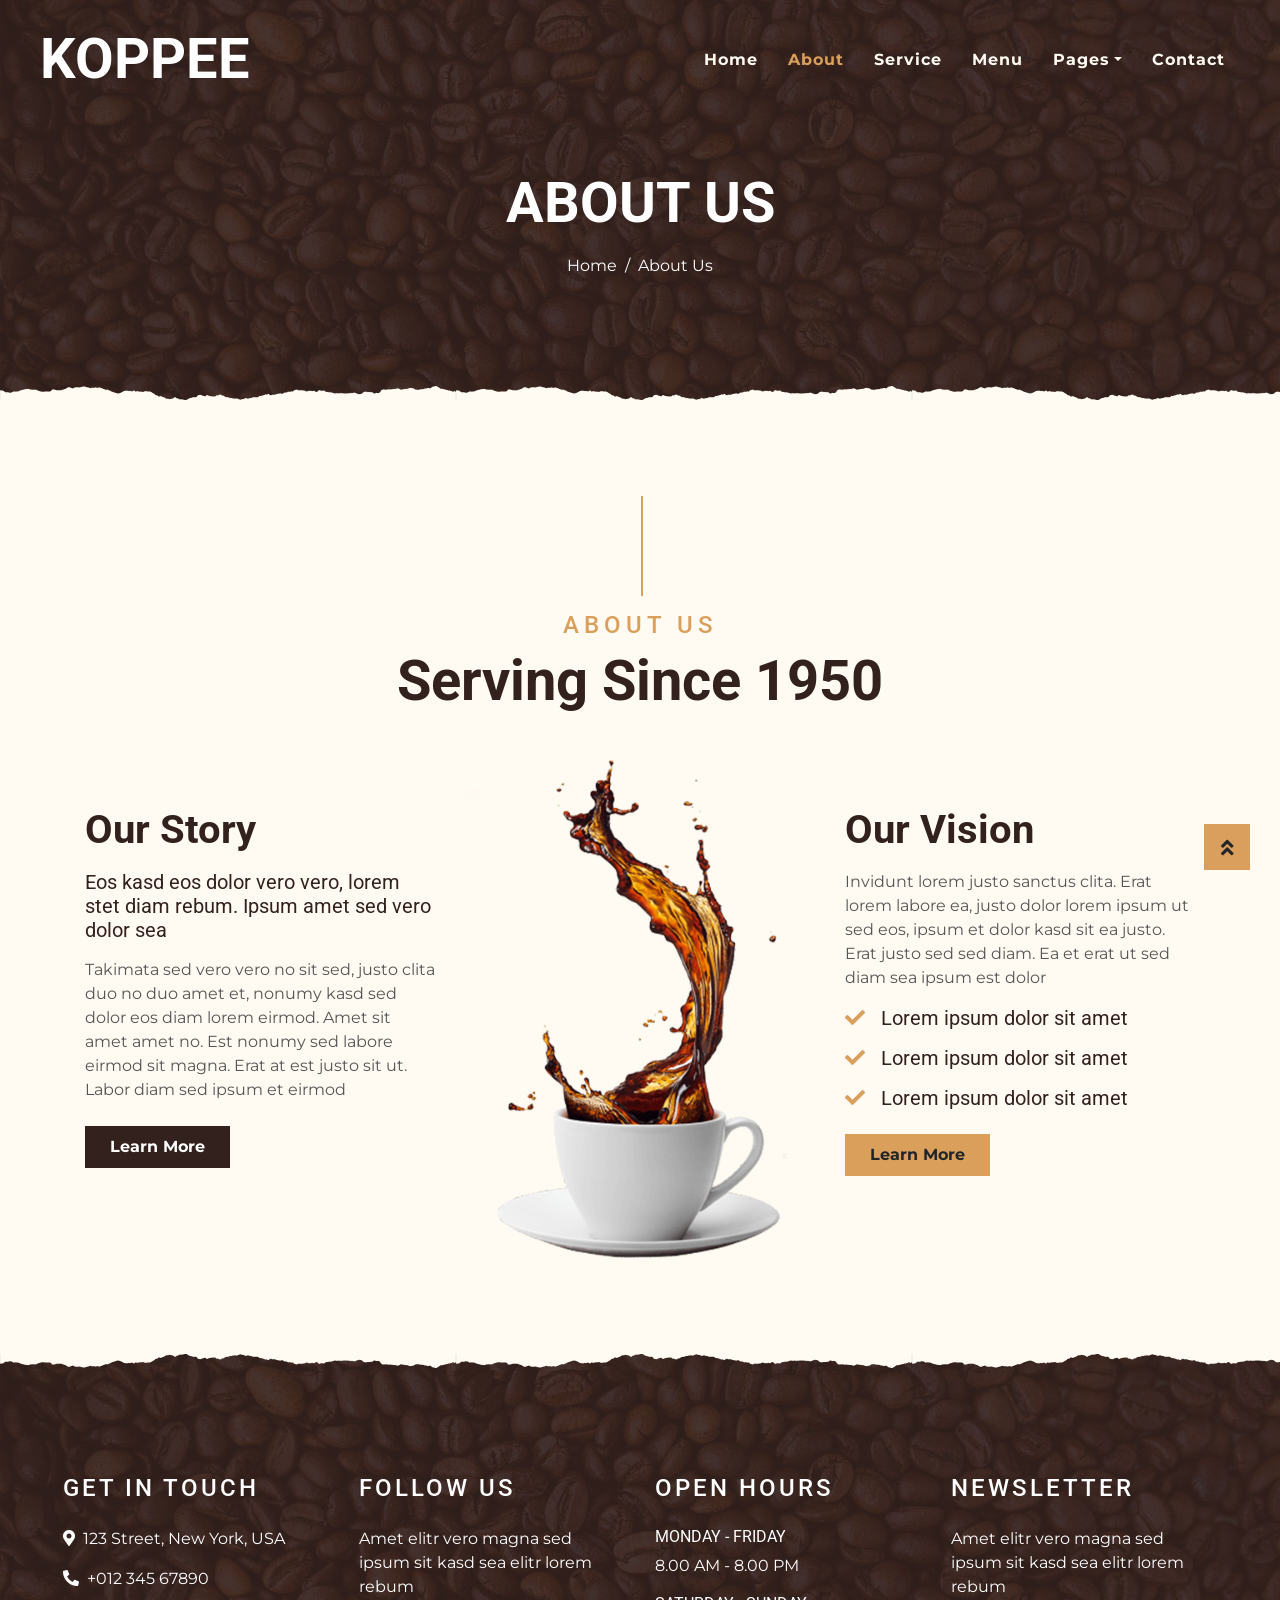
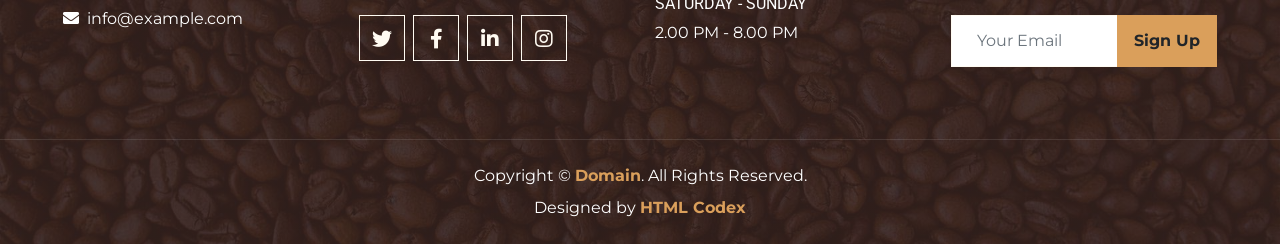
==== about.html @ e91a0cba "projecto inicial" ====
<!DOCTYPE html>
<html lang="en">

<head>
    <meta charset="utf-8">
    <title>KOPPEE - Coffee Shop HTML Template</title>
    <meta content="width=device-width, initial-scale=1.0" name="viewport">
    <meta content="Free Website Template" name="keywords">
    <meta content="Free Website Template" name="description">

    <!-- Favicon -->
    <link href="img/favicon.ico" rel="icon">

    <!-- Google Font -->
    <link rel="preconnect" href="https://fonts.gstatic.com">
    <link href="https://fonts.googleapis.com/css2?family=Montserrat:wght@200;400&family=Roboto:wght@400;500;700&display=swap" rel="stylesheet"> 

    <!-- Font Awesome -->
    <link href="https://cdnjs.cloudflare.com/ajax/libs/font-awesome/5.10.0/css/all.min.css" rel="stylesheet">

    <!-- Libraries Stylesheet -->
    <link href="lib/owlcarousel/assets/owl.carousel.min.css" rel="stylesheet">
    <link href="lib/tempusdominus/css/tempusdominus-bootstrap-4.min.css" rel="stylesheet" />

    <!-- Customized Bootstrap Stylesheet -->
    <link href="css/style.min.css" rel="stylesheet">
</head>

<body>
    <!-- Navbar Start -->
    <div class="container-fluid p-0 nav-bar">
        <nav class="navbar navbar-expand-lg bg-none navbar-dark py-3">
            <a href="index.html" class="navbar-brand px-lg-4 m-0">
                <h1 class="m-0 display-4 text-uppercase text-white">KOPPEE</h1>
            </a>
            <button type="button" class="navbar-toggler" data-toggle="collapse" data-target="#navbarCollapse">
                <span class="navbar-toggler-icon"></span>
            </button>
            <div class="collapse navbar-collapse justify-content-between" id="navbarCollapse">
                <div class="navbar-nav ml-auto p-4">
                    <a href="index.html" class="nav-item nav-link">Home</a>
                    <a href="about.html" class="nav-item nav-link active">About</a>
                    <a href="service.html" class="nav-item nav-link">Service</a>
                    <a href="menu.html" class="nav-item nav-link">Menu</a>
                    <div class="nav-item dropdown">
                        <a href="#" class="nav-link dropdown-toggle" data-toggle="dropdown">Pages</a>
                        <div class="dropdown-menu text-capitalize">
                            <a href="reservation.html" class="dropdown-item">Reservation</a>
                            <a href="testimonial.html" class="dropdown-item">Testimonial</a>
                        </div>
                    </div>
                    <a href="contact.html" class="nav-item nav-link">Contact</a>
                </div>
            </div>
        </nav>
    </div>
    <!-- Navbar End -->


    <!-- Page Header Start -->
    <div class="container-fluid page-header mb-5 position-relative overlay-bottom">
        <div class="d-flex flex-column align-items-center justify-content-center pt-0 pt-lg-5" style="min-height: 400px">
            <h1 class="display-4 mb-3 mt-0 mt-lg-5 text-white text-uppercase">About Us</h1>
            <div class="d-inline-flex mb-lg-5">
                <p class="m-0 text-white"><a class="text-white" href="">Home</a></p>
                <p class="m-0 text-white px-2">/</p>
                <p class="m-0 text-white">About Us</p>
            </div>
        </div>
    </div>
    <!-- Page Header End -->


    <!-- About Start -->
    <div class="container-fluid py-5">
        <div class="container">
            <div class="section-title">
                <h4 class="text-primary text-uppercase" style="letter-spacing: 5px;">About Us</h4>
                <h1 class="display-4">Serving Since 1950</h1>
            </div>
            <div class="row">
                <div class="col-lg-4 py-0 py-lg-5">
                    <h1 class="mb-3">Our Story</h1>
                    <h5 class="mb-3">Eos kasd eos dolor vero vero, lorem stet diam rebum. Ipsum amet sed vero dolor sea</h5>
                    <p>Takimata sed vero vero no sit sed, justo clita duo no duo amet et, nonumy kasd sed dolor eos diam lorem eirmod. Amet sit amet amet no. Est nonumy sed labore eirmod sit magna. Erat at est justo sit ut. Labor diam sed ipsum et eirmod</p>
                    <a href="" class="btn btn-secondary font-weight-bold py-2 px-4 mt-2">Learn More</a>
                </div>
                <div class="col-lg-4 py-5 py-lg-0" style="min-height: 500px;">
                    <div class="position-relative h-100">
                        <img class="position-absolute w-100 h-100" src="img/about.png" style="object-fit: cover;">
                    </div>
                </div>
                <div class="col-lg-4 py-0 py-lg-5">
                    <h1 class="mb-3">Our Vision</h1>
                    <p>Invidunt lorem justo sanctus clita. Erat lorem labore ea, justo dolor lorem ipsum ut sed eos, ipsum et dolor kasd sit ea justo. Erat justo sed sed diam. Ea et erat ut sed diam sea ipsum est dolor</p>
                    <h5 class="mb-3"><i class="fa fa-check text-primary mr-3"></i>Lorem ipsum dolor sit amet</h5>
                    <h5 class="mb-3"><i class="fa fa-check text-primary mr-3"></i>Lorem ipsum dolor sit amet</h5>
                    <h5 class="mb-3"><i class="fa fa-check text-primary mr-3"></i>Lorem ipsum dolor sit amet</h5>
                    <a href="" class="btn btn-primary font-weight-bold py-2 px-4 mt-2">Learn More</a>
                </div>
            </div>
        </div>
    </div>
    <!-- About End -->


    <!-- Footer Start -->
    <div class="container-fluid footer text-white mt-5 pt-5 px-0 position-relative overlay-top">
        <div class="row mx-0 pt-5 px-sm-3 px-lg-5 mt-4">
            <div class="col-lg-3 col-md-6 mb-5">
                <h4 class="text-white text-uppercase mb-4" style="letter-spacing: 3px;">Get In Touch</h4>
                <p><i class="fa fa-map-marker-alt mr-2"></i>123 Street, New York, USA</p>
                <p><i class="fa fa-phone-alt mr-2"></i>+012 345 67890</p>
                <p class="m-0"><i class="fa fa-envelope mr-2"></i>info@example.com</p>
            </div>
            <div class="col-lg-3 col-md-6 mb-5">
                <h4 class="text-white text-uppercase mb-4" style="letter-spacing: 3px;">Follow Us</h4>
                <p>Amet elitr vero magna sed ipsum sit kasd sea elitr lorem rebum</p>
                <div class="d-flex justify-content-start">
                    <a class="btn btn-lg btn-outline-light btn-lg-square mr-2" href="#"><i class="fab fa-twitter"></i></a>
                    <a class="btn btn-lg btn-outline-light btn-lg-square mr-2" href="#"><i class="fab fa-facebook-f"></i></a>
                    <a class="btn btn-lg btn-outline-light btn-lg-square mr-2" href="#"><i class="fab fa-linkedin-in"></i></a>
                    <a class="btn btn-lg btn-outline-light btn-lg-square" href="#"><i class="fab fa-instagram"></i></a>
                </div>
            </div>
            <div class="col-lg-3 col-md-6 mb-5">
                <h4 class="text-white text-uppercase mb-4" style="letter-spacing: 3px;">Open Hours</h4>
                <div>
                    <h6 class="text-white text-uppercase">Monday - Friday</h6>
                    <p>8.00 AM - 8.00 PM</p>
                    <h6 class="text-white text-uppercase">Saturday - Sunday</h6>
                    <p>2.00 PM - 8.00 PM</p>
                </div>
            </div>
            <div class="col-lg-3 col-md-6 mb-5">
                <h4 class="text-white text-uppercase mb-4" style="letter-spacing: 3px;">Newsletter</h4>
                <p>Amet elitr vero magna sed ipsum sit kasd sea elitr lorem rebum</p>
                <div class="w-100">
                    <div class="input-group">
                        <input type="text" class="form-control border-light" style="padding: 25px;" placeholder="Your Email">
                        <div class="input-group-append">
                            <button class="btn btn-primary font-weight-bold px-3">Sign Up</button>
                        </div>
                    </div>
                </div>
            </div>
        </div>
        <div class="container-fluid text-center text-white border-top mt-4 py-4 px-sm-3 px-md-5" style="border-color: rgba(256, 256, 256, .1) !important;">
            <p class="mb-2 text-white">Copyright &copy; <a class="font-weight-bold" href="#">Domain</a>. All Rights Reserved.</a></p>
            <p class="m-0 text-white">Designed by <a class="font-weight-bold" href="https://htmlcodex.com">HTML Codex</a></p>
        </div>
    </div>
    <!-- Footer End -->


    <!-- Back to Top -->
    <a href="#" class="btn btn-lg btn-primary btn-lg-square back-to-top"><i class="fa fa-angle-double-up"></i></a>


    <!-- JavaScript Libraries -->
    <script src="https://code.jquery.com/jquery-3.4.1.min.js"></script>
    <script src="https://stackpath.bootstrapcdn.com/bootstrap/4.4.1/js/bootstrap.bundle.min.js"></script>
    <script src="lib/easing/easing.min.js"></script>
    <script src="lib/waypoints/waypoints.min.js"></script>
    <script src="lib/owlcarousel/owl.carousel.min.js"></script>
    <script src="lib/tempusdominus/js/moment.min.js"></script>
    <script src="lib/tempusdominus/js/moment-timezone.min.js"></script>
    <script src="lib/tempusdominus/js/tempusdominus-bootstrap-4.min.js"></script>

    <!-- Contact Javascript File -->
    <script src="mail/jqBootstrapValidation.min.js"></script>
    <script src="mail/contact.js"></script>

    <!-- Template Javascript -->
    <script src="js/main.js"></script>
</body>

</html>
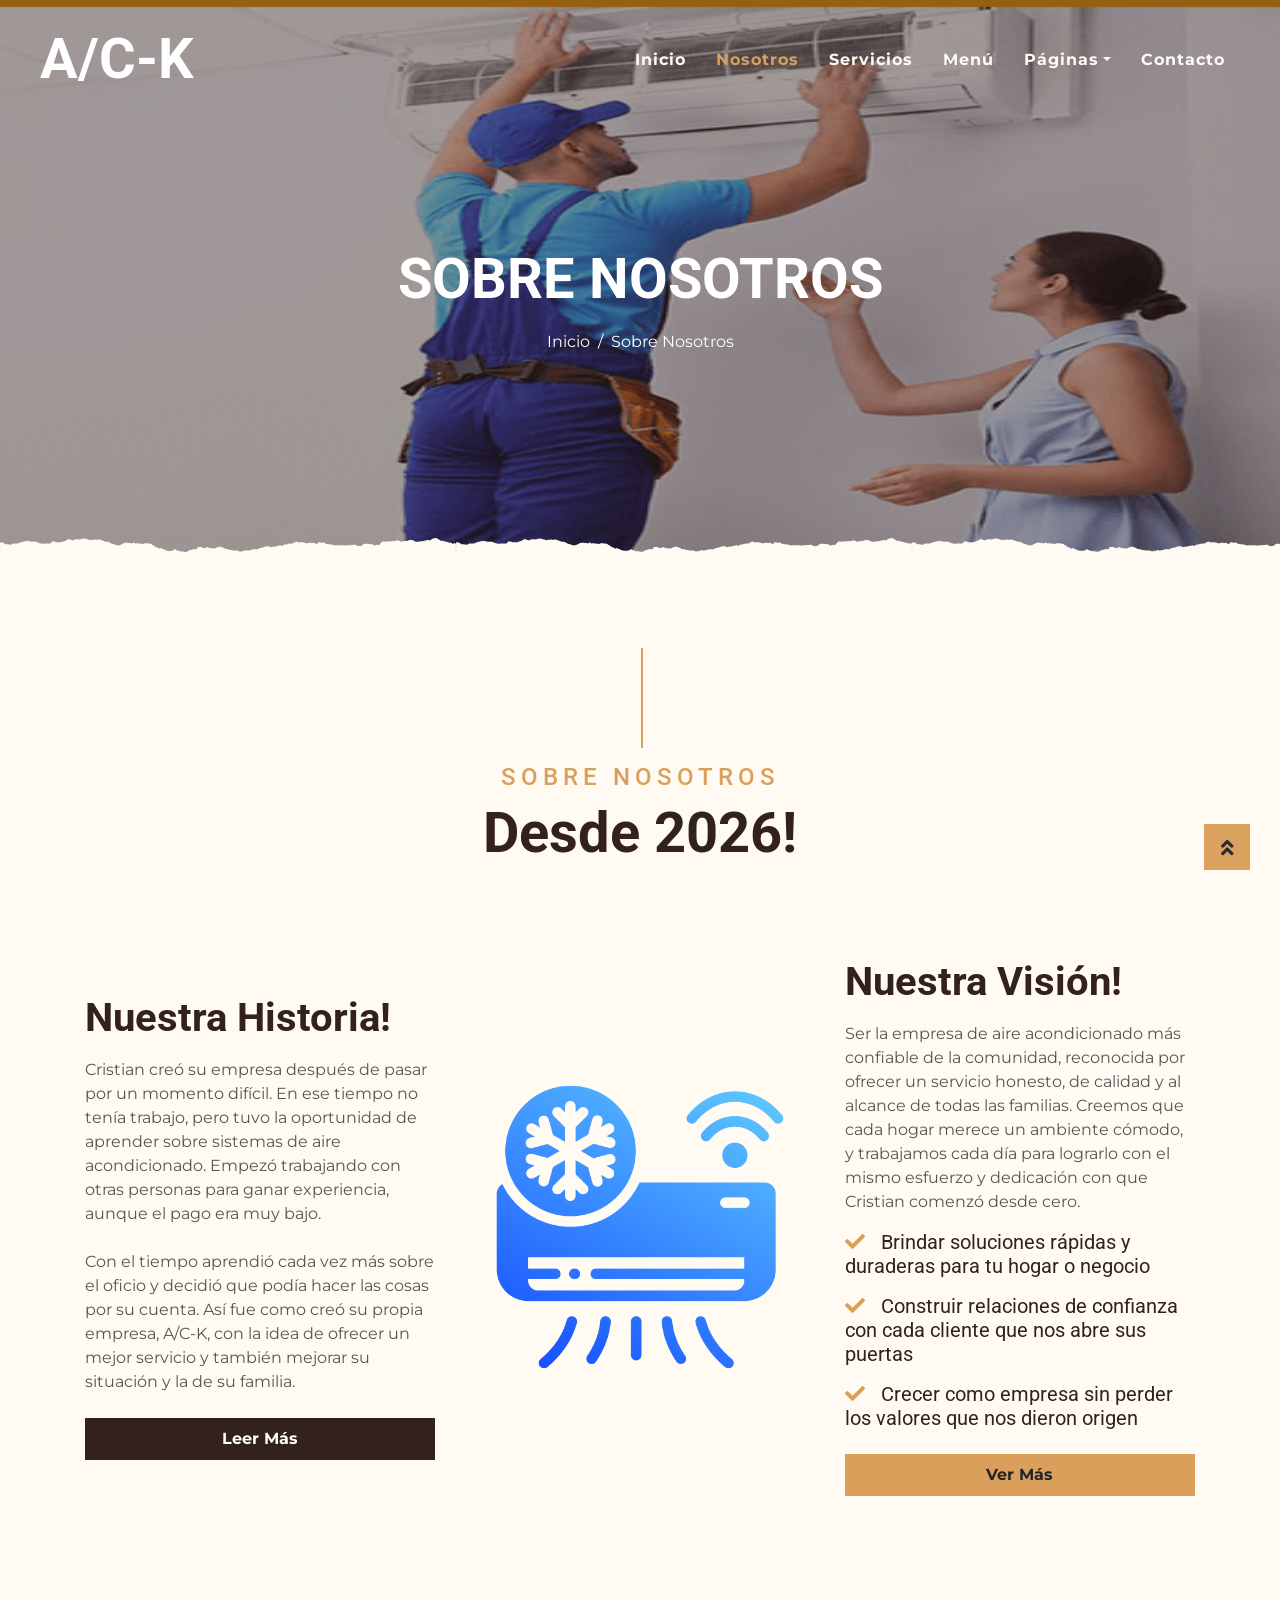
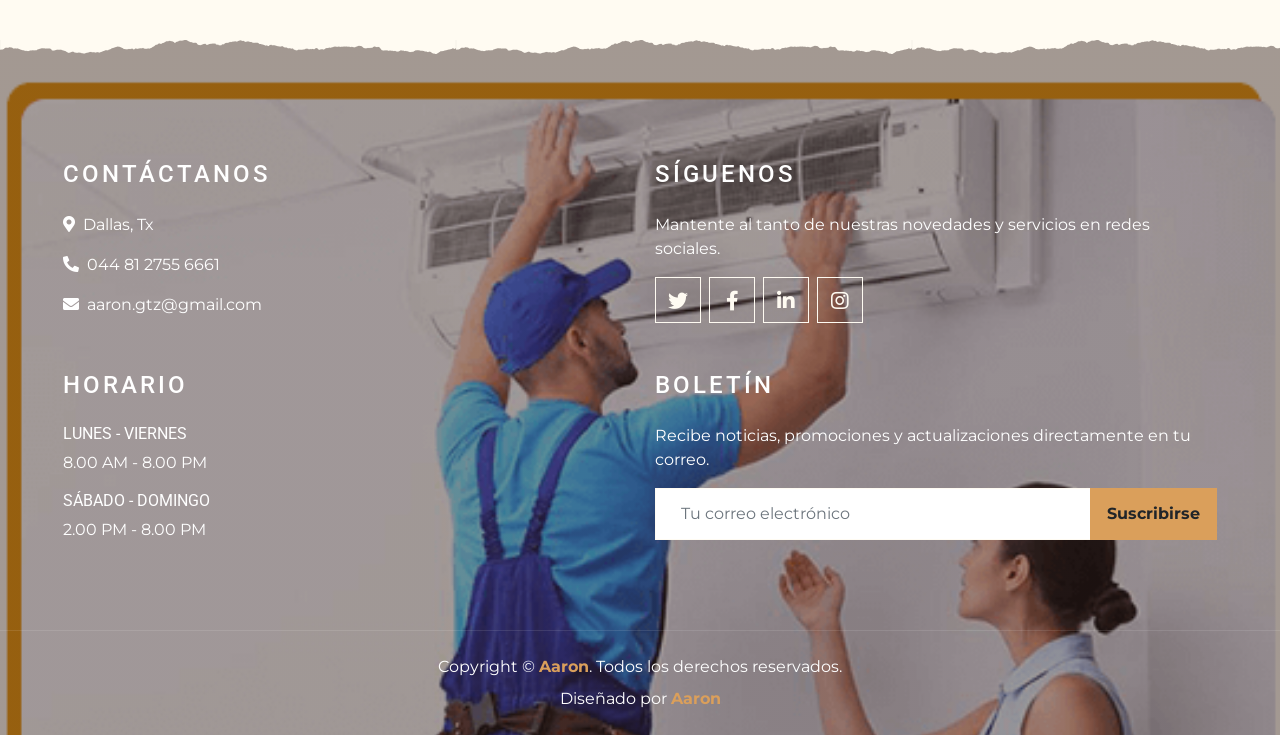
==== commit 4ee89f07: "cambio: sobre nosotros" ====
--- a/about.html
+++ b/about.html
@@ -24,6 +24,8 @@
 
     <!-- Customized Bootstrap Stylesheet -->
     <link href="css/style.min.css" rel="stylesheet">
+    <link rel="stylesheet" href="css/style.css">
+
 </head>
 
 <body>
@@ -31,25 +33,25 @@
     <div class="container-fluid p-0 nav-bar">
         <nav class="navbar navbar-expand-lg bg-none navbar-dark py-3">
             <a href="index.html" class="navbar-brand px-lg-4 m-0">
-                <h1 class="m-0 display-4 text-uppercase text-white">KOPPEE</h1>
+                <h1 class="m-0 display-4 text-uppercase text-white">A/C-K</h1>
             </a>
             <button type="button" class="navbar-toggler" data-toggle="collapse" data-target="#navbarCollapse">
                 <span class="navbar-toggler-icon"></span>
             </button>
             <div class="collapse navbar-collapse justify-content-between" id="navbarCollapse">
                 <div class="navbar-nav ml-auto p-4">
-                    <a href="index.html" class="nav-item nav-link">Home</a>
-                    <a href="about.html" class="nav-item nav-link active">About</a>
-                    <a href="service.html" class="nav-item nav-link">Service</a>
-                    <a href="menu.html" class="nav-item nav-link">Menu</a>
+                    <a href="index.html" class="nav-item nav-link">Inicio</a>
+                    <a href="about.html" class="nav-item nav-link active">Nosotros</a>
+                    <a href="service.html" class="nav-item nav-link">Servicios</a>
+                    <a href="menu.html" class="nav-item nav-link">Menú</a>
                     <div class="nav-item dropdown">
-                        <a href="#" class="nav-link dropdown-toggle" data-toggle="dropdown">Pages</a>
+                        <a href="#" class="nav-link dropdown-toggle" data-toggle="dropdown">Páginas</a>
                         <div class="dropdown-menu text-capitalize">
-                            <a href="reservation.html" class="dropdown-item">Reservation</a>
-                            <a href="testimonial.html" class="dropdown-item">Testimonial</a>
+                            <a href="reservation.html" class="dropdown-item">Reservación</a>
+                            <a href="testimonial.html" class="dropdown-item">Testimonios</a>
                         </div>
                     </div>
-                    <a href="contact.html" class="nav-item nav-link">Contact</a>
+                    <a href="contact.html" class="nav-item nav-link">Contacto</a>
                 </div>
             </div>
         </nav>
@@ -59,12 +61,12 @@
 
     <!-- Page Header Start -->
     <div class="container-fluid page-header mb-5 position-relative overlay-bottom">
-        <div class="d-flex flex-column align-items-center justify-content-center pt-0 pt-lg-5" style="min-height: 400px">
-            <h1 class="display-4 mb-3 mt-0 mt-lg-5 text-white text-uppercase">About Us</h1>
+        <div class="d-flex flex-column align-items-center justify-content-center pt-0 pt-lg-5" style="min-height: 552px">
+            <h1 class="display-4 mb-3 mt-0 mt-lg-5 text-white text-uppercase">Sobre Nosotros</h1>
             <div class="d-inline-flex mb-lg-5">
-                <p class="m-0 text-white"><a class="text-white" href="">Home</a></p>
+                <p class="m-0 text-white"><a class="text-white" href="">Inicio</a></p>
                 <p class="m-0 text-white px-2">/</p>
-                <p class="m-0 text-white">About Us</p>
+                <p class="m-0 text-white">Sobre Nosotros</p>
             </div>
         </div>
     </div>
@@ -75,28 +77,28 @@
     <div class="container-fluid py-5">
         <div class="container">
             <div class="section-title">
-                <h4 class="text-primary text-uppercase" style="letter-spacing: 5px;">About Us</h4>
-                <h1 class="display-4">Serving Since 1950</h1>
+                <h4 class="text-primary text-uppercase" style="letter-spacing: 5px;">Sobre nosotros</h4>
+                <h1 class="display-4">Desde 2026!</h1>
             </div>
-            <div class="row">
-                <div class="col-lg-4 py-0 py-lg-5">
-                    <h1 class="mb-3">Our Story</h1>
-                    <h5 class="mb-3">Eos kasd eos dolor vero vero, lorem stet diam rebum. Ipsum amet sed vero dolor sea</h5>
-                    <p>Takimata sed vero vero no sit sed, justo clita duo no duo amet et, nonumy kasd sed dolor eos diam lorem eirmod. Amet sit amet amet no. Est nonumy sed labore eirmod sit magna. Erat at est justo sit ut. Labor diam sed ipsum et eirmod</p>
-                    <a href="" class="btn btn-secondary font-weight-bold py-2 px-4 mt-2">Learn More</a>
+            <div class="row about-row">
+                <div class="col-lg-4 py-0 py-lg-5 about-story">
+                    <h1 class="mb-3">Nuestra Historia!</h1>
+                    <p>Cristian creó su empresa después de pasar por un momento difícil. En ese tiempo no tenía trabajo, pero tuvo la oportunidad de aprender sobre sistemas de aire acondicionado. Empezó trabajando con otras personas para ganar experiencia, aunque el pago era muy bajo.<br><br> Con el tiempo aprendió cada vez más sobre el oficio y decidió que podía hacer las cosas por su cuenta. Así fue como creó su propia empresa, A/C-K, con la idea de ofrecer un mejor servicio y también mejorar su situación y la de su familia.</p>
+                    <a href="" class="btn btn-secondary font-weight-bold py-2 px-4 mt-2">Leer Más</a>
                 </div>
-                <div class="col-lg-4 py-5 py-lg-0" style="min-height: 500px;">
-                    <div class="position-relative h-100">
-                        <img class="position-absolute w-100 h-100" src="img/about.png" style="object-fit: cover;">
+                <div class="col-lg-4 py-5 py-lg-0 about-image-col" style="min-height: 500px;">
+                    <div class="image-wrapper">
+                        <img class="clima" src="img/clima.png" alt="Clima">
                     </div>
                 </div>
-                <div class="col-lg-4 py-0 py-lg-5">
-                    <h1 class="mb-3">Our Vision</h1>
-                    <p>Invidunt lorem justo sanctus clita. Erat lorem labore ea, justo dolor lorem ipsum ut sed eos, ipsum et dolor kasd sit ea justo. Erat justo sed sed diam. Ea et erat ut sed diam sea ipsum est dolor</p>
-                    <h5 class="mb-3"><i class="fa fa-check text-primary mr-3"></i>Lorem ipsum dolor sit amet</h5>
-                    <h5 class="mb-3"><i class="fa fa-check text-primary mr-3"></i>Lorem ipsum dolor sit amet</h5>
-                    <h5 class="mb-3"><i class="fa fa-check text-primary mr-3"></i>Lorem ipsum dolor sit amet</h5>
-                    <a href="" class="btn btn-primary font-weight-bold py-2 px-4 mt-2">Learn More</a>
+                <div class="col-lg-4 py-0 py-lg-5 about-vision">
+                    <h1 class="mb-3">Nuestra Visión!</h1>
+                    <p>Ser la empresa de aire acondicionado más confiable de la comunidad, reconocida por ofrecer un servicio honesto, de calidad y al alcance de todas las familias.
+Creemos que cada hogar merece un ambiente cómodo, y trabajamos cada día para lograrlo con el mismo esfuerzo y dedicación con que Cristian comenzó desde cero.</p>
+                    <h5 class="mb-3"><i class="fa fa-check text-primary mr-3"></i>Brindar soluciones rápidas y duraderas para tu hogar o negocio</h5>
+                    <h5 class="mb-3"><i class="fa fa-check text-primary mr-3"></i>Construir relaciones de confianza con cada cliente que nos abre sus puertas</h5>
+                    <h5 class="mb-3"><i class="fa fa-check text-primary mr-3"></i>Crecer como empresa sin perder los valores que nos dieron origen</h5>
+                    <a href="" class="btn btn-primary font-weight-bold py-2 px-4 mt-2">Ver Más</a>
                 </div>
             </div>
         </div>
@@ -107,15 +109,15 @@
     <!-- Footer Start -->
     <div class="container-fluid footer text-white mt-5 pt-5 px-0 position-relative overlay-top">
         <div class="row mx-0 pt-5 px-sm-3 px-lg-5 mt-4">
-            <div class="col-lg-3 col-md-6 mb-5">
-                <h4 class="text-white text-uppercase mb-4" style="letter-spacing: 3px;">Get In Touch</h4>
-                <p><i class="fa fa-map-marker-alt mr-2"></i>123 Street, New York, USA</p>
-                <p><i class="fa fa-phone-alt mr-2"></i>+012 345 67890</p>
-                <p class="m-0"><i class="fa fa-envelope mr-2"></i>info@example.com</p>
+            <div class="col-lg-6 col-md-6 mb-5">
+                <h4 class="text-white text-uppercase mb-4" style="letter-spacing: 3px;">Contáctanos</h4>
+                <p><i class="fa fa-map-marker-alt mr-2"></i>Dallas, Tx</p>
+                <p><i class="fa fa-phone-alt mr-2"></i>044 81 2755 6661</p>
+                <p class="m-0"><i class="fa fa-envelope mr-2"></i>aaron.gtz@gmail.com</p>
             </div>
-            <div class="col-lg-3 col-md-6 mb-5">
-                <h4 class="text-white text-uppercase mb-4" style="letter-spacing: 3px;">Follow Us</h4>
-                <p>Amet elitr vero magna sed ipsum sit kasd sea elitr lorem rebum</p>
+            <div class="col-lg-6 col-md-6 mb-5">
+                <h4 class="text-white text-uppercase mb-4" style="letter-spacing: 3px;">Síguenos</h4>
+                <p>Mantente al tanto de nuestras novedades y servicios en redes sociales.</p>
                 <div class="d-flex justify-content-start">
                     <a class="btn btn-lg btn-outline-light btn-lg-square mr-2" href="#"><i class="fab fa-twitter"></i></a>
                     <a class="btn btn-lg btn-outline-light btn-lg-square mr-2" href="#"><i class="fab fa-facebook-f"></i></a>
@@ -123,31 +125,31 @@
                     <a class="btn btn-lg btn-outline-light btn-lg-square" href="#"><i class="fab fa-instagram"></i></a>
                 </div>
             </div>
-            <div class="col-lg-3 col-md-6 mb-5">
-                <h4 class="text-white text-uppercase mb-4" style="letter-spacing: 3px;">Open Hours</h4>
+            <div class="col-lg-6 col-md-6 mb-5">
+                <h4 class="text-white text-uppercase mb-4" style="letter-spacing: 3px;">Horario</h4>
                 <div>
-                    <h6 class="text-white text-uppercase">Monday - Friday</h6>
+                    <h6 class="text-white text-uppercase">Lunes - Viernes</h6>
                     <p>8.00 AM - 8.00 PM</p>
-                    <h6 class="text-white text-uppercase">Saturday - Sunday</h6>
+                    <h6 class="text-white text-uppercase">Sábado - Domingo</h6>
                     <p>2.00 PM - 8.00 PM</p>
                 </div>
             </div>
-            <div class="col-lg-3 col-md-6 mb-5">
-                <h4 class="text-white text-uppercase mb-4" style="letter-spacing: 3px;">Newsletter</h4>
-                <p>Amet elitr vero magna sed ipsum sit kasd sea elitr lorem rebum</p>
+            <div class="col-lg-6 col-md-6 mb-5">
+                <h4 class="text-white text-uppercase mb-4" style="letter-spacing: 3px;">Boletín</h4>
+                <p>Recibe noticias, promociones y actualizaciones directamente en tu correo.</p>
                 <div class="w-100">
                     <div class="input-group">
-                        <input type="text" class="form-control border-light" style="padding: 25px;" placeholder="Your Email">
+                        <input type="text" class="form-control border-light" style="padding: 25px;" placeholder="Tu correo electrónico">
                         <div class="input-group-append">
-                            <button class="btn btn-primary font-weight-bold px-3">Sign Up</button>
+                            <button class="btn btn-primary font-weight-bold px-3">Suscribirse</button>
                         </div>
                     </div>
                 </div>
             </div>
         </div>
         <div class="container-fluid text-center text-white border-top mt-4 py-4 px-sm-3 px-md-5" style="border-color: rgba(256, 256, 256, .1) !important;">
-            <p class="mb-2 text-white">Copyright &copy; <a class="font-weight-bold" href="#">Domain</a>. All Rights Reserved.</a></p>
-            <p class="m-0 text-white">Designed by <a class="font-weight-bold" href="https://htmlcodex.com">HTML Codex</a></p>
+            <p class="mb-2 text-white">Copyright &copy; <a class="font-weight-bold" href="#">Aaron</a>. Todos los derechos reservados.</p>
+            <p class="m-0 text-white">Diseñado por <a class="font-weight-bold" href="https://htmlcodex.com">Aaron</a></p>
         </div>
     </div>
     <!-- Footer End -->
@@ -175,4 +177,4 @@
     <script src="js/main.js"></script>
 </body>
 
-</html>+</html>
--- a/css/style.css
+++ b/css/style.css
@@ -0,0 +1,9749 @@
+/******* Bootstrap Theming ********/
+/*!
+ * Bootstrap v4.5.3 (https://getbootstrap.com/)
+ * Copyright 2011-2020 The Bootstrap Authors
+ * Copyright 2011-2020 Twitter, Inc.
+ * Licensed under MIT (https://github.com/twbs/bootstrap/blob/main/LICENSE)
+ */
+:root {
+  --blue: #007bff;
+  --indigo: #6610f2;
+  --purple: #6f42c1;
+  --pink: #e83e8c;
+  --red: #dc3545;
+  --orange: #fd7e14;
+  --yellow: #ffc107;
+  --green: #28a745;
+  --teal: #20c997;
+  --cyan: #17a2b8;
+  --white: #fff;
+  --gray: #6c757d;
+  --gray-dark: #343a40;
+  --primary: #DA9F5B;
+  --secondary: #33211D;
+  --success: #28a745;
+  --info: #17a2b8;
+  --warning: #ffc107;
+  --danger: #dc3545;
+  --light: #FFFBF2;
+  --dark: #111111;
+  --breakpoint-xs: 0;
+  --breakpoint-sm: 576px;
+  --breakpoint-md: 768px;
+  --breakpoint-lg: 992px;
+  --breakpoint-xl: 1200px;
+  --font-family-sans-serif: "Montserrat", sans-serif;
+  --font-family-monospace: SFMono-Regular, Menlo, Monaco, Consolas, "Liberation Mono", "Courier New", monospace;
+}
+
+*,
+*::before,
+*::after {
+  box-sizing: border-box;
+}
+
+html {
+  font-family: sans-serif;
+  line-height: 1.15;
+  -webkit-text-size-adjust: 100%;
+  -webkit-tap-highlight-color: rgba(0, 0, 0, 0);
+}
+
+article, aside, figcaption, figure, footer, header, hgroup, main, nav, section {
+  display: block;
+}
+
+body {
+  margin: 0;
+  font-family: "Montserrat", sans-serif;
+  font-size: 1rem;
+  font-weight: 400;
+  line-height: 1.5;
+  color: #555555;
+  text-align: left;
+  background-color: #FFFBF2;
+}
+
+[tabindex="-1"]:focus:not(:focus-visible) {
+  outline: 0 !important;
+}
+
+hr {
+  box-sizing: content-box;
+  height: 0;
+  overflow: visible;
+}
+
+h1, h2, h3, h4, h5, h6 {
+  margin-top: 0;
+  margin-bottom: 0.5rem;
+}
+
+p {
+  margin-top: 0;
+  margin-bottom: 1rem;
+}
+
+abbr[title],
+abbr[data-original-title] {
+  text-decoration: underline;
+  text-decoration: underline dotted;
+  cursor: help;
+  border-bottom: 0;
+  text-decoration-skip-ink: none;
+}
+
+address {
+  margin-bottom: 1rem;
+  font-style: normal;
+  line-height: inherit;
+}
+
+ol,
+ul,
+dl {
+  margin-top: 0;
+  margin-bottom: 1rem;
+}
+
+ol ol,
+ul ul,
+ol ul,
+ul ol {
+  margin-bottom: 0;
+}
+
+dt {
+  font-weight: 700;
+}
+
+dd {
+  margin-bottom: .5rem;
+  margin-left: 0;
+}
+
+blockquote {
+  margin: 0 0 1rem;
+}
+
+b,
+strong {
+  font-weight: bolder;
+}
+
+small {
+  font-size: 80%;
+}
+
+sub,
+sup {
+  position: relative;
+  font-size: 75%;
+  line-height: 0;
+  vertical-align: baseline;
+}
+
+sub {
+  bottom: -.25em;
+}
+
+sup {
+  top: -.5em;
+}
+
+a {
+  color: #DA9F5B;
+  text-decoration: none;
+  background-color: transparent;
+}
+
+a:hover {
+  color: #be792b;
+  text-decoration: underline;
+}
+
+a:not([href]):not([class]) {
+  color: inherit;
+  text-decoration: none;
+}
+
+a:not([href]):not([class]):hover {
+  color: inherit;
+  text-decoration: none;
+}
+
+pre,
+code,
+kbd,
+samp {
+  font-family: SFMono-Regular, Menlo, Monaco, Consolas, "Liberation Mono", "Courier New", monospace;
+  font-size: 1em;
+}
+
+pre {
+  margin-top: 0;
+  margin-bottom: 1rem;
+  overflow: auto;
+  -ms-overflow-style: scrollbar;
+}
+
+figure {
+  margin: 0 0 1rem;
+}
+
+img {
+  vertical-align: middle;
+  border-style: none;
+}
+
+svg {
+  overflow: hidden;
+  vertical-align: middle;
+}
+
+table {
+  border-collapse: collapse;
+}
+
+caption {
+  padding-top: 0.75rem;
+  padding-bottom: 0.75rem;
+  color: #6c757d;
+  text-align: left;
+  caption-side: bottom;
+}
+
+th {
+  text-align: inherit;
+  text-align: -webkit-match-parent;
+}
+
+label {
+  display: inline-block;
+  margin-bottom: 0.5rem;
+}
+
+button {
+  border-radius: 0;
+}
+
+button:focus {
+  outline: 1px dotted;
+  outline: 5px auto -webkit-focus-ring-color;
+}
+
+input,
+button,
+select,
+optgroup,
+textarea {
+  margin: 0;
+  font-family: inherit;
+  font-size: inherit;
+  line-height: inherit;
+}
+
+button,
+input {
+  overflow: visible;
+}
+
+button,
+select {
+  text-transform: none;
+}
+
+[role="button"] {
+  cursor: pointer;
+}
+
+select {
+  word-wrap: normal;
+}
+
+button,
+[type="button"],
+[type="reset"],
+[type="submit"] {
+  -webkit-appearance: button;
+}
+
+button:not(:disabled),
+[type="button"]:not(:disabled),
+[type="reset"]:not(:disabled),
+[type="submit"]:not(:disabled) {
+  cursor: pointer;
+}
+
+button::-moz-focus-inner,
+[type="button"]::-moz-focus-inner,
+[type="reset"]::-moz-focus-inner,
+[type="submit"]::-moz-focus-inner {
+  padding: 0;
+  border-style: none;
+}
+
+input[type="radio"],
+input[type="checkbox"] {
+  box-sizing: border-box;
+  padding: 0;
+}
+
+textarea {
+  overflow: auto;
+  resize: vertical;
+}
+
+fieldset {
+  min-width: 0;
+  padding: 0;
+  margin: 0;
+  border: 0;
+}
+
+legend {
+  display: block;
+  width: 100%;
+  max-width: 100%;
+  padding: 0;
+  margin-bottom: .5rem;
+  font-size: 1.5rem;
+  line-height: inherit;
+  color: inherit;
+  white-space: normal;
+}
+
+@media (max-width: 1200px) {
+  legend {
+    font-size: calc(1.275rem + 0.3vw) ;
+  }
+}
+
+progress {
+  vertical-align: baseline;
+}
+
+[type="number"]::-webkit-inner-spin-button,
+[type="number"]::-webkit-outer-spin-button {
+  height: auto;
+}
+
+[type="search"] {
+  outline-offset: -2px;
+  -webkit-appearance: none;
+}
+
+[type="search"]::-webkit-search-decoration {
+  -webkit-appearance: none;
+}
+
+::-webkit-file-upload-button {
+  font: inherit;
+  -webkit-appearance: button;
+}
+
+output {
+  display: inline-block;
+}
+
+summary {
+  display: list-item;
+  cursor: pointer;
+}
+
+template {
+  display: none;
+}
+
+[hidden] {
+  display: none !important;
+}
+
+h1, h2, h3, h4, h5, h6,
+.h1, .h2, .h3, .h4, .h5, .h6 {
+  margin-bottom: 0.5rem;
+  font-family: "Roboto", sans-serif;
+  font-weight: 500;
+  line-height: 1.2;
+  color: #33211D;
+}
+
+h1, .h1 {
+  font-size: 2.5rem;
+}
+
+@media (max-width: 1200px) {
+  h1, .h1 {
+    font-size: calc(1.375rem + 1.5vw) ;
+  }
+}
+
+h2, .h2 {
+  font-size: 2rem;
+}
+
+@media (max-width: 1200px) {
+  h2, .h2 {
+    font-size: calc(1.325rem + 0.9vw) ;
+  }
+}
+
+/* Reset all styles for this specific H2 element while keeping the element */
+h2.text-primary.font-weight-medium.m-0 {
+  all: revert !important;
+}
+
+@media (max-width: 1200px) {
+  h2.text-primary.font-weight-medium.m-0 {
+    all: revert !important;
+  }
+}
+
+/* Custom image size for 'clima' */
+.clima {
+  width: 40%;
+  max-width: 140px;
+  height: auto;
+  object-fit: cover;
+  display: block;
+  margin-left: 0; /* align left inside the column */
+  margin-right: auto;
+}
+
+/* On small screens center the image and reduce max-width */
+@media (max-width: 576px) {
+  .clima {
+    width: 60%;
+    max-width: 120px;
+    margin-left: 0;
+    margin-right: auto;
+  }
+}
+
+@media (max-width: 992px) and (min-width: 577px) {
+  .clima {
+    width: 45%;
+    max-width: 130px;
+    margin-left: 0;
+    margin-right: auto;
+  }
+}
+
+/* About section: center image in its column and responsive ordering */
+.about-row {
+  display: flex;
+  align-items: center;
+  justify-content: space-between;
+  flex-wrap: wrap;
+}
+.about-row > .col-lg-4 {
+  display: flex;
+  flex-direction: column;
+  justify-content: center;
+}
+.about-image-col {
+  display: flex;
+  align-items: center;
+  justify-content: center;
+}
+.about-image-col .image-wrapper {
+  width: 100%;
+  display: flex;
+  align-items: center;
+  justify-content: center;
+}
+.about-image-col .clima {
+  max-width: 300px;
+  width: 100%;
+  height: auto;
+  object-fit: cover;
+  margin: 0; /* ensure no extra margins cause overlap */
+}
+
+@media (max-width: 768px) {
+  .about-row {
+    flex-direction: column;
+    align-items: stretch;
+  }
+  .about-story { order: 1; }
+  .about-image-col { order: 2; }
+  .about-vision { order: 3; }
+  .about-image-col .clima {
+    max-width: 220px;
+    width: 70%;
+  }
+}
+
+h3, .h3 {
+  font-size: 1.75rem;
+}
+
+@media (max-width: 1200px) {
+  h3, .h3 {
+    font-size: calc(1.3rem + 0.6vw) ;
+  }
+}
+
+h4, .h4 {
+  font-size: 1.5rem;
+}
+
+@media (max-width: 1200px) {
+  h4, .h4 {
+    font-size: calc(1.275rem + 0.3vw) ;
+  }
+}
+
+h5, .h5 {
+  font-size: 1.25rem;
+}
+
+h6, .h6 {
+  font-size: 1rem;
+}
+
+.lead {
+  font-size: 1.25rem;
+  font-weight: 300;
+}
+
+.display-1 {
+  font-size: 8rem;
+  font-weight: 300;
+  line-height: 1.2;
+}
+
+@media (max-width: 1200px) {
+  .display-1 {
+    font-size: calc(1.925rem + 8.1vw) ;
+  }
+}
+
+.display-2 {
+  font-size: 5.5rem;
+  font-weight: 300;
+  line-height: 1.2;
+}
+
+@media (max-width: 1200px) {
+  .display-2 {
+    font-size: calc(1.675rem + 5.1vw) ;
+  }
+}
+
+.display-3 {
+  font-size: 4.5rem;
+  font-weight: 300;
+  line-height: 1.2;
+}
+
+@media (max-width: 1200px) {
+  .display-3 {
+    font-size: calc(1.575rem + 3.9vw) ;
+  }
+}
+
+.display-4 {
+  font-size: 3.5rem;
+  font-weight: 300;
+  line-height: 1.2;
+}
+
+@media (max-width: 1200px) {
+  .display-4 {
+    font-size: calc(1.475rem + 2.7vw) ;
+  }
+}
+
+hr {
+  margin-top: 1rem;
+  margin-bottom: 1rem;
+  border: 0;
+  border-top: 1px solid rgba(0, 0, 0, 0.1);
+}
+
+small,
+.small {
+  font-size: 80%;
+  font-weight: 400;
+}
+
+mark,
+.mark {
+  padding: 0.2em;
+  background-color: #fcf8e3;
+}
+
+.list-unstyled {
+  padding-left: 0;
+  list-style: none;
+}
+
+.list-inline {
+  padding-left: 0;
+  list-style: none;
+}
+
+.list-inline-item {
+  display: inline-block;
+}
+
+.list-inline-item:not(:last-child) {
+  margin-right: 0.5rem;
+}
+
+.initialism {
+  font-size: 90%;
+  text-transform: uppercase;
+}
+
+.blockquote {
+  margin-bottom: 1rem;
+  font-size: 1.25rem;
+}
+
+.blockquote-footer {
+  display: block;
+  font-size: 80%;
+  color: #6c757d;
+}
+
+.blockquote-footer::before {
+  content: "\2014\00A0";
+}
+
+.img-fluid {
+  max-width: 100%;
+  height: auto;
+}
+
+.img-thumbnail {
+  padding: 0.25rem;
+  background-color: #FFFBF2;
+  border: 1px solid #dee2e6;
+  max-width: 100%;
+  height: auto;
+}
+
+.figure {
+  display: inline-block;
+}
+
+.figure-img {
+  margin-bottom: 0.5rem;
+  line-height: 1;
+}
+
+.figure-caption {
+  font-size: 90%;
+  color: #6c757d;
+}
+
+code {
+  font-size: 87.5%;
+  color: #e83e8c;
+  word-wrap: break-word;
+}
+
+a > code {
+  color: inherit;
+}
+
+kbd {
+  padding: 0.2rem 0.4rem;
+  font-size: 87.5%;
+  color: #fff;
+  background-color: #212529;
+}
+
+kbd kbd {
+  padding: 0;
+  font-size: 100%;
+  font-weight: 700;
+}
+
+pre {
+  display: block;
+  font-size: 87.5%;
+  color: #212529;
+}
+
+pre code {
+  font-size: inherit;
+  color: inherit;
+  word-break: normal;
+}
+
+.pre-scrollable {
+  max-height: 340px;
+  overflow-y: scroll;
+}
+
+.container,
+.container-fluid,
+.container-sm,
+.container-md,
+.container-lg,
+.container-xl {
+  width: 100%;
+  padding-right: 15px;
+  padding-left: 15px;
+  margin-right: auto;
+  margin-left: auto;
+}
+
+@media (min-width: 576px) {
+  .container, .container-sm {
+    max-width: 540px;
+  }
+}
+
+@media (min-width: 768px) {
+  .container, .container-sm, .container-md {
+    max-width: 720px;
+  }
+}
+
+@media (min-width: 992px) {
+  .container, .container-sm, .container-md, .container-lg {
+    max-width: 960px;
+  }
+}
+
+@media (min-width: 1200px) {
+  .container, .container-sm, .container-md, .container-lg, .container-xl {
+    max-width: 1140px;
+  }
+}
+
+.row {
+  display: flex;
+  flex-wrap: wrap;
+  margin-right: -15px;
+  margin-left: -15px;
+}
+
+.no-gutters {
+  margin-right: 0;
+  margin-left: 0;
+}
+
+.no-gutters > .col,
+.no-gutters > [class*="col-"] {
+  padding-right: 0;
+  padding-left: 0;
+}
+
+.col-1, .col-2, .col-3, .col-4, .col-5, .col-6, .col-7, .col-8, .col-9, .col-10, .col-11, .col-12, .col,
+.col-auto, .col-sm-1, .col-sm-2, .col-sm-3, .col-sm-4, .col-sm-5, .col-sm-6, .col-sm-7, .col-sm-8, .col-sm-9, .col-sm-10, .col-sm-11, .col-sm-12, .col-sm,
+.col-sm-auto, .col-md-1, .col-md-2, .col-md-3, .col-md-4, .col-md-5, .col-md-6, .col-md-7, .col-md-8, .col-md-9, .col-md-10, .col-md-11, .col-md-12, .col-md,
+.col-md-auto, .col-lg-1, .col-lg-2, .col-lg-3, .col-lg-4, .col-lg-5, .col-lg-6, .col-lg-7, .col-lg-8, .col-lg-9, .col-lg-10, .col-lg-11, .col-lg-12, .col-lg,
+.col-lg-auto, .col-xl-1, .col-xl-2, .col-xl-3, .col-xl-4, .col-xl-5, .col-xl-6, .col-xl-7, .col-xl-8, .col-xl-9, .col-xl-10, .col-xl-11, .col-xl-12, .col-xl,
+.col-xl-auto {
+  position: relative;
+  width: 100%;
+  padding-right: 15px;
+  padding-left: 15px;
+}
+
+.col {
+  flex-basis: 0;
+  flex-grow: 1;
+  max-width: 100%;
+}
+
+.row-cols-1 > * {
+  flex: 0 0 100%;
+  max-width: 100%;
+}
+
+.row-cols-2 > * {
+  flex: 0 0 50%;
+  max-width: 50%;
+}
+
+.row-cols-3 > * {
+  flex: 0 0 33.33333%;
+  max-width: 33.33333%;
+}
+
+.row-cols-4 > * {
+  flex: 0 0 25%;
+  max-width: 25%;
+}
+
+.row-cols-5 > * {
+  flex: 0 0 20%;
+  max-width: 20%;
+}
+
+.row-cols-6 > * {
+  flex: 0 0 16.66667%;
+  max-width: 16.66667%;
+}
+
+.col-auto {
+  flex: 0 0 auto;
+  width: auto;
+  max-width: 100%;
+}
+
+.col-1 {
+  flex: 0 0 8.33333%;
+  max-width: 8.33333%;
+}
+
+.col-2 {
+  flex: 0 0 16.66667%;
+  max-width: 16.66667%;
+}
+
+.col-3 {
+  flex: 0 0 25%;
+  max-width: 25%;
+}
+
+.col-4 {
+  flex: 0 0 33.33333%;
+  max-width: 33.33333%;
+}
+
+.col-5 {
+  flex: 0 0 41.66667%;
+  max-width: 41.66667%;
+}
+
+.col-6 {
+  flex: 0 0 50%;
+  max-width: 50%;
+}
+
+.col-7 {
+  flex: 0 0 58.33333%;
+  max-width: 58.33333%;
+}
+
+.col-8 {
+  flex: 0 0 66.66667%;
+  max-width: 66.66667%;
+}
+
+.col-9 {
+  flex: 0 0 75%;
+  max-width: 75%;
+}
+
+.col-10 {
+  flex: 0 0 83.33333%;
+  max-width: 83.33333%;
+}
+
+.col-11 {
+  flex: 0 0 91.66667%;
+  max-width: 91.66667%;
+}
+
+.col-12 {
+  flex: 0 0 100%;
+  max-width: 100%;
+}
+
+.order-first {
+  order: -1;
+}
+
+.order-last {
+  order: 13;
+}
+
+.order-0 {
+  order: 0;
+}
+
+.order-1 {
+  order: 1;
+}
+
+.order-2 {
+  order: 2;
+}
+
+.order-3 {
+  order: 3;
+}
+
+.order-4 {
+  order: 4;
+}
+
+.order-5 {
+  order: 5;
+}
+
+.order-6 {
+  order: 6;
+}
+
+.order-7 {
+  order: 7;
+}
+
+.order-8 {
+  order: 8;
+}
+
+.order-9 {
+  order: 9;
+}
+
+.order-10 {
+  order: 10;
+}
+
+.order-11 {
+  order: 11;
+}
+
+.order-12 {
+  order: 12;
+}
+
+.offset-1 {
+  margin-left: 8.33333%;
+}
+
+.offset-2 {
+  margin-left: 16.66667%;
+}
+
+.offset-3 {
+  margin-left: 25%;
+}
+
+.offset-4 {
+  margin-left: 33.33333%;
+}
+
+.offset-5 {
+  margin-left: 41.66667%;
+}
+
+.offset-6 {
+  margin-left: 50%;
+}
+
+.offset-7 {
+  margin-left: 58.33333%;
+}
+
+.offset-8 {
+  margin-left: 66.66667%;
+}
+
+.offset-9 {
+  margin-left: 75%;
+}
+
+.offset-10 {
+  margin-left: 83.33333%;
+}
+
+.offset-11 {
+  margin-left: 91.66667%;
+}
+
+@media (min-width: 576px) {
+  .col-sm {
+    flex-basis: 0;
+    flex-grow: 1;
+    max-width: 100%;
+  }
+  .row-cols-sm-1 > * {
+    flex: 0 0 100%;
+    max-width: 100%;
+  }
+  .row-cols-sm-2 > * {
+    flex: 0 0 50%;
+    max-width: 50%;
+  }
+  .row-cols-sm-3 > * {
+    flex: 0 0 33.33333%;
+    max-width: 33.33333%;
+  }
+  .row-cols-sm-4 > * {
+    flex: 0 0 25%;
+    max-width: 25%;
+  }
+  .row-cols-sm-5 > * {
+    flex: 0 0 20%;
+    max-width: 20%;
+  }
+  .row-cols-sm-6 > * {
+    flex: 0 0 16.66667%;
+    max-width: 16.66667%;
+  }
+  .col-sm-auto {
+    flex: 0 0 auto;
+    width: auto;
+    max-width: 100%;
+  }
+  .col-sm-1 {
+    flex: 0 0 8.33333%;
+    max-width: 8.33333%;
+  }
+  .col-sm-2 {
+    flex: 0 0 16.66667%;
+    max-width: 16.66667%;
+  }
+  .col-sm-3 {
+    flex: 0 0 25%;
+    max-width: 25%;
+  }
+  .col-sm-4 {
+    flex: 0 0 33.33333%;
+    max-width: 33.33333%;
+  }
+  .col-sm-5 {
+    flex: 0 0 41.66667%;
+    max-width: 41.66667%;
+  }
+  .col-sm-6 {
+    flex: 0 0 50%;
+    max-width: 50%;
+  }
+  .col-sm-7 {
+    flex: 0 0 58.33333%;
+    max-width: 58.33333%;
+  }
+  .col-sm-8 {
+    flex: 0 0 66.66667%;
+    max-width: 66.66667%;
+  }
+  .col-sm-9 {
+    flex: 0 0 75%;
+    max-width: 75%;
+  }
+  .col-sm-10 {
+    flex: 0 0 83.33333%;
+    max-width: 83.33333%;
+  }
+  .col-sm-11 {
+    flex: 0 0 91.66667%;
+    max-width: 91.66667%;
+  }
+  .col-sm-12 {
+    flex: 0 0 100%;
+    max-width: 100%;
+  }
+  .order-sm-first {
+    order: -1;
+  }
+  .order-sm-last {
+    order: 13;
+  }
+  .order-sm-0 {
+    order: 0;
+  }
+  .order-sm-1 {
+    order: 1;
+  }
+  .order-sm-2 {
+    order: 2;
+  }
+  .order-sm-3 {
+    order: 3;
+  }
+  .order-sm-4 {
+    order: 4;
+  }
+  .order-sm-5 {
+    order: 5;
+  }
+  .order-sm-6 {
+    order: 6;
+  }
+  .order-sm-7 {
+    order: 7;
+  }
+  .order-sm-8 {
+    order: 8;
+  }
+  .order-sm-9 {
+    order: 9;
+  }
+  .order-sm-10 {
+    order: 10;
+  }
+  .order-sm-11 {
+    order: 11;
+  }
+  .order-sm-12 {
+    order: 12;
+  }
+  .offset-sm-0 {
+    margin-left: 0;
+  }
+  .offset-sm-1 {
+    margin-left: 8.33333%;
+  }
+  .offset-sm-2 {
+    margin-left: 16.66667%;
+  }
+  .offset-sm-3 {
+    margin-left: 25%;
+  }
+  .offset-sm-4 {
+    margin-left: 33.33333%;
+  }
+  .offset-sm-5 {
+    margin-left: 41.66667%;
+  }
+  .offset-sm-6 {
+    margin-left: 50%;
+  }
+  .offset-sm-7 {
+    margin-left: 58.33333%;
+  }
+  .offset-sm-8 {
+    margin-left: 66.66667%;
+  }
+  .offset-sm-9 {
+    margin-left: 75%;
+  }
+  .offset-sm-10 {
+    margin-left: 83.33333%;
+  }
+  .offset-sm-11 {
+    margin-left: 91.66667%;
+  }
+}
+
+@media (min-width: 768px) {
+  .col-md {
+    flex-basis: 0;
+    flex-grow: 1;
+    max-width: 100%;
+  }
+  .row-cols-md-1 > * {
+    flex: 0 0 100%;
+    max-width: 100%;
+  }
+  .row-cols-md-2 > * {
+    flex: 0 0 50%;
+    max-width: 50%;
+  }
+  .row-cols-md-3 > * {
+    flex: 0 0 33.33333%;
+    max-width: 33.33333%;
+  }
+  .row-cols-md-4 > * {
+    flex: 0 0 25%;
+    max-width: 25%;
+  }
+  .row-cols-md-5 > * {
+    flex: 0 0 20%;
+    max-width: 20%;
+  }
+  .row-cols-md-6 > * {
+    flex: 0 0 16.66667%;
+    max-width: 16.66667%;
+  }
+  .col-md-auto {
+    flex: 0 0 auto;
+    width: auto;
+    max-width: 100%;
+  }
+  .col-md-1 {
+    flex: 0 0 8.33333%;
+    max-width: 8.33333%;
+  }
+  .col-md-2 {
+    flex: 0 0 16.66667%;
+    max-width: 16.66667%;
+  }
+  .col-md-3 {
+    flex: 0 0 25%;
+    max-width: 25%;
+  }
+  .col-md-4 {
+    flex: 0 0 33.33333%;
+    max-width: 33.33333%;
+  }
+  .col-md-5 {
+    flex: 0 0 41.66667%;
+    max-width: 41.66667%;
+  }
+  .col-md-6 {
+    flex: 0 0 50%;
+    max-width: 50%;
+  }
+  .col-md-7 {
+    flex: 0 0 58.33333%;
+    max-width: 58.33333%;
+  }
+  .col-md-8 {
+    flex: 0 0 66.66667%;
+    max-width: 66.66667%;
+  }
+  .col-md-9 {
+    flex: 0 0 75%;
+    max-width: 75%;
+  }
+  .col-md-10 {
+    flex: 0 0 83.33333%;
+    max-width: 83.33333%;
+  }
+  .col-md-11 {
+    flex: 0 0 91.66667%;
+    max-width: 91.66667%;
+  }
+  .col-md-12 {
+    flex: 0 0 100%;
+    max-width: 100%;
+  }
+  .order-md-first {
+    order: -1;
+  }
+  .order-md-last {
+    order: 13;
+  }
+  .order-md-0 {
+    order: 0;
+  }
+  .order-md-1 {
+    order: 1;
+  }
+  .order-md-2 {
+    order: 2;
+  }
+  .order-md-3 {
+    order: 3;
+  }
+  .order-md-4 {
+    order: 4;
+  }
+  .order-md-5 {
+    order: 5;
+  }
+  .order-md-6 {
+    order: 6;
+  }
+  .order-md-7 {
+    order: 7;
+  }
+  .order-md-8 {
+    order: 8;
+  }
+  .order-md-9 {
+    order: 9;
+  }
+  .order-md-10 {
+    order: 10;
+  }
+  .order-md-11 {
+    order: 11;
+  }
+  .order-md-12 {
+    order: 12;
+  }
+  .offset-md-0 {
+    margin-left: 0;
+  }
+  .offset-md-1 {
+    margin-left: 8.33333%;
+  }
+  .offset-md-2 {
+    margin-left: 16.66667%;
+  }
+  .offset-md-3 {
+    margin-left: 25%;
+  }
+  .offset-md-4 {
+    margin-left: 33.33333%;
+  }
+  .offset-md-5 {
+    margin-left: 41.66667%;
+  }
+  .offset-md-6 {
+    margin-left: 50%;
+  }
+  .offset-md-7 {
+    margin-left: 58.33333%;
+  }
+  .offset-md-8 {
+    margin-left: 66.66667%;
+  }
+  .offset-md-9 {
+    margin-left: 75%;
+  }
+  .offset-md-10 {
+    margin-left: 83.33333%;
+  }
+  .offset-md-11 {
+    margin-left: 91.66667%;
+  }
+}
+
+@media (min-width: 992px) {
+  .col-lg {
+    flex-basis: 0;
+    flex-grow: 1;
+    max-width: 100%;
+  }
+  .row-cols-lg-1 > * {
+    flex: 0 0 100%;
+    max-width: 100%;
+  }
+  .row-cols-lg-2 > * {
+    flex: 0 0 50%;
+    max-width: 50%;
+  }
+  .row-cols-lg-3 > * {
+    flex: 0 0 33.33333%;
+    max-width: 33.33333%;
+  }
+  .row-cols-lg-4 > * {
+    flex: 0 0 25%;
+    max-width: 25%;
+  }
+  .row-cols-lg-5 > * {
+    flex: 0 0 20%;
+    max-width: 20%;
+  }
+  .row-cols-lg-6 > * {
+    flex: 0 0 16.66667%;
+    max-width: 16.66667%;
+  }
+  .col-lg-auto {
+    flex: 0 0 auto;
+    width: auto;
+    max-width: 100%;
+  }
+  .col-lg-1 {
+    flex: 0 0 8.33333%;
+    max-width: 8.33333%;
+  }
+  .col-lg-2 {
+    flex: 0 0 16.66667%;
+    max-width: 16.66667%;
+  }
+  .col-lg-3 {
+    flex: 0 0 25%;
+    max-width: 25%;
+  }
+  .col-lg-4 {
+    flex: 0 0 33.33333%;
+    max-width: 33.33333%;
+  }
+  .col-lg-5 {
+    flex: 0 0 41.66667%;
+    max-width: 41.66667%;
+  }
+  .col-lg-6 {
+    flex: 0 0 50%;
+    max-width: 50%;
+  }
+  .col-lg-7 {
+    flex: 0 0 58.33333%;
+    max-width: 58.33333%;
+  }
+  .col-lg-8 {
+    flex: 0 0 66.66667%;
+    max-width: 66.66667%;
+  }
+  .col-lg-9 {
+    flex: 0 0 75%;
+    max-width: 75%;
+  }
+  .col-lg-10 {
+    flex: 0 0 83.33333%;
+    max-width: 83.33333%;
+  }
+  .col-lg-11 {
+    flex: 0 0 91.66667%;
+    max-width: 91.66667%;
+  }
+  .col-lg-12 {
+    flex: 0 0 100%;
+    max-width: 100%;
+  }
+  .order-lg-first {
+    order: -1;
+  }
+  .order-lg-last {
+    order: 13;
+  }
+  .order-lg-0 {
+    order: 0;
+  }
+  .order-lg-1 {
+    order: 1;
+  }
+  .order-lg-2 {
+    order: 2;
+  }
+  .order-lg-3 {
+    order: 3;
+  }
+  .order-lg-4 {
+    order: 4;
+  }
+  .order-lg-5 {
+    order: 5;
+  }
+  .order-lg-6 {
+    order: 6;
+  }
+  .order-lg-7 {
+    order: 7;
+  }
+  .order-lg-8 {
+    order: 8;
+  }
+  .order-lg-9 {
+    order: 9;
+  }
+  .order-lg-10 {
+    order: 10;
+  }
+  .order-lg-11 {
+    order: 11;
+  }
+  .order-lg-12 {
+    order: 12;
+  }
+  .offset-lg-0 {
+    margin-left: 0;
+  }
+  .offset-lg-1 {
+    margin-left: 8.33333%;
+  }
+  .offset-lg-2 {
+    margin-left: 16.66667%;
+  }
+  .offset-lg-3 {
+    margin-left: 25%;
+  }
+  .offset-lg-4 {
+    margin-left: 33.33333%;
+  }
+  .offset-lg-5 {
+    margin-left: 41.66667%;
+  }
+  .offset-lg-6 {
+    margin-left: 50%;
+  }
+  .offset-lg-7 {
+    margin-left: 58.33333%;
+  }
+  .offset-lg-8 {
+    margin-left: 66.66667%;
+  }
+  .offset-lg-9 {
+    margin-left: 75%;
+  }
+  .offset-lg-10 {
+    margin-left: 83.33333%;
+  }
+  .offset-lg-11 {
+    margin-left: 91.66667%;
+  }
+}
+
+@media (min-width: 1200px) {
+  .col-xl {
+    flex-basis: 0;
+    flex-grow: 1;
+    max-width: 100%;
+  }
+  .row-cols-xl-1 > * {
+    flex: 0 0 100%;
+    max-width: 100%;
+  }
+  .row-cols-xl-2 > * {
+    flex: 0 0 50%;
+    max-width: 50%;
+  }
+  .row-cols-xl-3 > * {
+    flex: 0 0 33.33333%;
+    max-width: 33.33333%;
+  }
+  .row-cols-xl-4 > * {
+    flex: 0 0 25%;
+    max-width: 25%;
+  }
+  .row-cols-xl-5 > * {
+    flex: 0 0 20%;
+    max-width: 20%;
+  }
+  .row-cols-xl-6 > * {
+    flex: 0 0 16.66667%;
+    max-width: 16.66667%;
+  }
+  .col-xl-auto {
+    flex: 0 0 auto;
+    width: auto;
+    max-width: 100%;
+  }
+  .col-xl-1 {
+    flex: 0 0 8.33333%;
+    max-width: 8.33333%;
+  }
+  .col-xl-2 {
+    flex: 0 0 16.66667%;
+    max-width: 16.66667%;
+  }
+  .col-xl-3 {
+    flex: 0 0 25%;
+    max-width: 25%;
+  }
+  .col-xl-4 {
+    flex: 0 0 33.33333%;
+    max-width: 33.33333%;
+  }
+  .col-xl-5 {
+    flex: 0 0 41.66667%;
+    max-width: 41.66667%;
+  }
+  .col-xl-6 {
+    flex: 0 0 50%;
+    max-width: 50%;
+  }
+  .col-xl-7 {
+    flex: 0 0 58.33333%;
+    max-width: 58.33333%;
+  }
+  .col-xl-8 {
+    flex: 0 0 66.66667%;
+    max-width: 66.66667%;
+  }
+  .col-xl-9 {
+    flex: 0 0 75%;
+    max-width: 75%;
+  }
+  .col-xl-10 {
+    flex: 0 0 83.33333%;
+    max-width: 83.33333%;
+  }
+  .col-xl-11 {
+    flex: 0 0 91.66667%;
+    max-width: 91.66667%;
+  }
+  .col-xl-12 {
+    flex: 0 0 100%;
+    max-width: 100%;
+  }
+  .order-xl-first {
+    order: -1;
+  }
+  .order-xl-last {
+    order: 13;
+  }
+  .order-xl-0 {
+    order: 0;
+  }
+  .order-xl-1 {
+    order: 1;
+  }
+  .order-xl-2 {
+    order: 2;
+  }
+  .order-xl-3 {
+    order: 3;
+  }
+  .order-xl-4 {
+    order: 4;
+  }
+  .order-xl-5 {
+    order: 5;
+  }
+  .order-xl-6 {
+    order: 6;
+  }
+  .order-xl-7 {
+    order: 7;
+  }
+  .order-xl-8 {
+    order: 8;
+  }
+  .order-xl-9 {
+    order: 9;
+  }
+  .order-xl-10 {
+    order: 10;
+  }
+  .order-xl-11 {
+    order: 11;
+  }
+  .order-xl-12 {
+    order: 12;
+  }
+  .offset-xl-0 {
+    margin-left: 0;
+  }
+  .offset-xl-1 {
+    margin-left: 8.33333%;
+  }
+  .offset-xl-2 {
+    margin-left: 16.66667%;
+  }
+  .offset-xl-3 {
+    margin-left: 25%;
+  }
+  .offset-xl-4 {
+    margin-left: 33.33333%;
+  }
+  .offset-xl-5 {
+    margin-left: 41.66667%;
+  }
+  .offset-xl-6 {
+    margin-left: 50%;
+  }
+  .offset-xl-7 {
+    margin-left: 58.33333%;
+  }
+  .offset-xl-8 {
+    margin-left: 66.66667%;
+  }
+  .offset-xl-9 {
+    margin-left: 75%;
+  }
+  .offset-xl-10 {
+    margin-left: 83.33333%;
+  }
+  .offset-xl-11 {
+    margin-left: 91.66667%;
+  }
+}
+
+.table {
+  width: 100%;
+  margin-bottom: 1rem;
+  color: #555555;
+}
+
+.table th,
+.table td {
+  padding: 0.75rem;
+  vertical-align: top;
+  border-top: 1px solid #dee2e6;
+}
+
+.table thead th {
+  vertical-align: bottom;
+  border-bottom: 2px solid #dee2e6;
+}
+
+.table tbody + tbody {
+  border-top: 2px solid #dee2e6;
+}
+
+.table-sm th,
+.table-sm td {
+  padding: 0.3rem;
+}
+
+.table-bordered {
+  border: 1px solid #dee2e6;
+}
+
+.table-bordered th,
+.table-bordered td {
+  border: 1px solid #dee2e6;
+}
+
+.table-bordered thead th,
+.table-bordered thead td {
+  border-bottom-width: 2px;
+}
+
+.table-borderless th,
+.table-borderless td,
+.table-borderless thead th,
+.table-borderless tbody + tbody {
+  border: 0;
+}
+
+.table-striped tbody tr:nth-of-type(odd) {
+  background-color: rgba(0, 0, 0, 0.05);
+}
+
+.table-hover tbody tr:hover {
+  color: #555555;
+  background-color: rgba(0, 0, 0, 0.075);
+}
+
+.table-primary,
+.table-primary > th,
+.table-primary > td {
+  background-color: #f5e4d1;
+}
+
+.table-primary th,
+.table-primary td,
+.table-primary thead th,
+.table-primary tbody + tbody {
+  border-color: #eccdaa;
+}
+
+.table-hover .table-primary:hover {
+  background-color: #f0d8bc;
+}
+
+.table-hover .table-primary:hover > td,
+.table-hover .table-primary:hover > th {
+  background-color: #f0d8bc;
+}
+
+.table-secondary,
+.table-secondary > th,
+.table-secondary > td {
+  background-color: #c6c1c0;
+}
+
+.table-secondary th,
+.table-secondary td,
+.table-secondary thead th,
+.table-secondary tbody + tbody {
+  border-color: #958c89;
+}
+
+.table-hover .table-secondary:hover {
+  background-color: #bab4b3;
+}
+
+.table-hover .table-secondary:hover > td,
+.table-hover .table-secondary:hover > th {
+  background-color: #bab4b3;
+}
+
+.table-success,
+.table-success > th,
+.table-success > td {
+  background-color: #c3e6cb;
+}
+
+.table-success th,
+.table-success td,
+.table-success thead th,
+.table-success tbody + tbody {
+  border-color: #8fd19e;
+}
+
+.table-hover .table-success:hover {
+  background-color: #b1dfbb;
+}
+
+.table-hover .table-success:hover > td,
+.table-hover .table-success:hover > th {
+  background-color: #b1dfbb;
+}
+
+.table-info,
+.table-info > th,
+.table-info > td {
+  background-color: #bee5eb;
+}
+
+.table-info th,
+.table-info td,
+.table-info thead th,
+.table-info tbody + tbody {
+  border-color: #86cfda;
+}
+
+.table-hover .table-info:hover {
+  background-color: #abdde5;
+}
+
+.table-hover .table-info:hover > td,
+.table-hover .table-info:hover > th {
+  background-color: #abdde5;
+}
+
+.table-warning,
+.table-warning > th,
+.table-warning > td {
+  background-color: #ffeeba;
+}
+
+.table-warning th,
+.table-warning td,
+.table-warning thead th,
+.table-warning tbody + tbody {
+  border-color: #ffdf7e;
+}
+
+.table-hover .table-warning:hover {
+  background-color: #ffe8a1;
+}
+
+.table-hover .table-warning:hover > td,
+.table-hover .table-warning:hover > th {
+  background-color: #ffe8a1;
+}
+
+.table-danger,
+.table-danger > th,
+.table-danger > td {
+  background-color: #f5c6cb;
+}
+
+.table-danger th,
+.table-danger td,
+.table-danger thead th,
+.table-danger tbody + tbody {
+  border-color: #ed969e;
+}
+
+.table-hover .table-danger:hover {
+  background-color: #f1b0b7;
+}
+
+.table-hover .table-danger:hover > td,
+.table-hover .table-danger:hover > th {
+  background-color: #f1b0b7;
+}
+
+.table-light,
+.table-light > th,
+.table-light > td {
+  background-color: #fffefb;
+}
+
+.table-light th,
+.table-light td,
+.table-light thead th,
+.table-light tbody + tbody {
+  border-color: #fffdf8;
+}
+
+.table-hover .table-light:hover {
+  background-color: #fff8e2;
+}
+
+.table-hover .table-light:hover > td,
+.table-hover .table-light:hover > th {
+  background-color: #fff8e2;
+}
+
+.table-dark,
+.table-dark > th,
+.table-dark > td {
+  background-color: #bcbcbc;
+}
+
+.table-dark th,
+.table-dark td,
+.table-dark thead th,
+.table-dark tbody + tbody {
+  border-color: #838383;
+}
+
+.table-hover .table-dark:hover {
+  background-color: #afafaf;
+}
+
+.table-hover .table-dark:hover > td,
+.table-hover .table-dark:hover > th {
+  background-color: #afafaf;
+}
+
+.table-active,
+.table-active > th,
+.table-active > td {
+  background-color: rgba(0, 0, 0, 0.075);
+}
+
+.table-hover .table-active:hover {
+  background-color: rgba(0, 0, 0, 0.075);
+}
+
+.table-hover .table-active:hover > td,
+.table-hover .table-active:hover > th {
+  background-color: rgba(0, 0, 0, 0.075);
+}
+
+.table .thead-dark th {
+  color: #fff;
+  background-color: #343a40;
+  border-color: #454d55;
+}
+
+.table .thead-light th {
+  color: #495057;
+  background-color: #e9ecef;
+  border-color: #dee2e6;
+}
+
+.table-dark {
+  color: #fff;
+  background-color: #343a40;
+}
+
+.table-dark th,
+.table-dark td,
+.table-dark thead th {
+  border-color: #454d55;
+}
+
+.table-dark.table-bordered {
+  border: 0;
+}
+
+.table-dark.table-striped tbody tr:nth-of-type(odd) {
+  background-color: rgba(255, 255, 255, 0.05);
+}
+
+.table-dark.table-hover tbody tr:hover {
+  color: #fff;
+  background-color: rgba(255, 255, 255, 0.075);
+}
+
+@media (max-width: 575.98px) {
+  .table-responsive-sm {
+    display: block;
+    width: 100%;
+    overflow-x: auto;
+    -webkit-overflow-scrolling: touch;
+  }
+  .table-responsive-sm > .table-bordered {
+    border: 0;
+  }
+}
+
+@media (max-width: 767.98px) {
+  .table-responsive-md {
+    display: block;
+    width: 100%;
+    overflow-x: auto;
+    -webkit-overflow-scrolling: touch;
+  }
+  .table-responsive-md > .table-bordered {
+    border: 0;
+  }
+}
+
+@media (max-width: 991.98px) {
+  .table-responsive-lg {
+    display: block;
+    width: 100%;
+    overflow-x: auto;
+    -webkit-overflow-scrolling: touch;
+  }
+  .table-responsive-lg > .table-bordered {
+    border: 0;
+  }
+}
+
+@media (max-width: 1199.98px) {
+  .table-responsive-xl {
+    display: block;
+    width: 100%;
+    overflow-x: auto;
+    -webkit-overflow-scrolling: touch;
+  }
+  .table-responsive-xl > .table-bordered {
+    border: 0;
+  }
+}
+
+.table-responsive {
+  display: block;
+  width: 100%;
+  overflow-x: auto;
+  -webkit-overflow-scrolling: touch;
+}
+
+.table-responsive > .table-bordered {
+  border: 0;
+}
+
+.form-control {
+  display: block;
+  width: 100%;
+  height: calc(1.5em + 0.75rem + 2px);
+  padding: 0.375rem 0.75rem;
+  font-size: 1rem;
+  font-weight: 400;
+  line-height: 1.5;
+  color: #495057;
+  background-color: #fff;
+  background-clip: padding-box;
+  border: 1px solid #ced4da;
+  border-radius: 0;
+  transition: border-color 0.15s ease-in-out, box-shadow 0.15s ease-in-out;
+}
+
+@media (prefers-reduced-motion: reduce) {
+  .form-control {
+    transition: none;
+  }
+}
+
+.form-control::-ms-expand {
+  background-color: transparent;
+  border: 0;
+}
+
+.form-control:-moz-focusring {
+  color: transparent;
+  text-shadow: 0 0 0 #495057;
+}
+
+.form-control:focus {
+  color: #495057;
+  background-color: #fff;
+  border-color: #f1dcc3;
+  outline: 0;
+  box-shadow: 0 0 0 0.2rem rgba(218, 159, 91, 0.25);
+}
+
+.form-control::placeholder {
+  color: #6c757d;
+  opacity: 1;
+}
+
+.form-control:disabled, .form-control[readonly] {
+  background-color: #e9ecef;
+  opacity: 1;
+}
+
+input[type="date"].form-control,
+input[type="time"].form-control,
+input[type="datetime-local"].form-control,
+input[type="month"].form-control {
+  appearance: none;
+}
+
+select.form-control:focus::-ms-value {
+  color: #495057;
+  background-color: #fff;
+}
+
+.form-control-file,
+.form-control-range {
+  display: block;
+  width: 100%;
+}
+
+.col-form-label {
+  padding-top: calc(0.375rem + 1px);
+  padding-bottom: calc(0.375rem + 1px);
+  margin-bottom: 0;
+  font-size: inherit;
+  line-height: 1.5;
+}
+
+.col-form-label-lg {
+  padding-top: calc(0.5rem + 1px);
+  padding-bottom: calc(0.5rem + 1px);
+  font-size: 1.25rem;
+  line-height: 1.5;
+}
+
+.col-form-label-sm {
+  padding-top: calc(0.25rem + 1px);
+  padding-bottom: calc(0.25rem + 1px);
+  font-size: 0.875rem;
+  line-height: 1.5;
+}
+
+.form-control-plaintext {
+  display: block;
+  width: 100%;
+  padding: 0.375rem 0;
+  margin-bottom: 0;
+  font-size: 1rem;
+  line-height: 1.5;
+  color: #555555;
+  background-color: transparent;
+  border: solid transparent;
+  border-width: 1px 0;
+}
+
+.form-control-plaintext.form-control-sm, .form-control-plaintext.form-control-lg {
+  padding-right: 0;
+  padding-left: 0;
+}
+
+.form-control-sm {
+  height: calc(1.5em + 0.5rem + 2px);
+  padding: 0.25rem 0.5rem;
+  font-size: 0.875rem;
+  line-height: 1.5;
+}
+
+.form-control-lg {
+  height: calc(1.5em + 1rem + 2px);
+  padding: 0.5rem 1rem;
+  font-size: 1.25rem;
+  line-height: 1.5;
+}
+
+select.form-control[size], select.form-control[multiple] {
+  height: auto;
+}
+
+textarea.form-control {
+  height: auto;
+}
+
+.form-group {
+  margin-bottom: 1rem;
+}
+
+.form-text {
+  display: block;
+  margin-top: 0.25rem;
+}
+
+.form-row {
+  display: flex;
+  flex-wrap: wrap;
+  margin-right: -5px;
+  margin-left: -5px;
+}
+
+.form-row > .col,
+.form-row > [class*="col-"] {
+  padding-right: 5px;
+  padding-left: 5px;
+}
+
+.form-check {
+  position: relative;
+  display: block;
+  padding-left: 1.25rem;
+}
+
+.form-check-input {
+  position: absolute;
+  margin-top: 0.3rem;
+  margin-left: -1.25rem;
+}
+
+.form-check-input[disabled] ~ .form-check-label,
+.form-check-input:disabled ~ .form-check-label {
+  color: #6c757d;
+}
+
+.form-check-label {
+  margin-bottom: 0;
+}
+
+.form-check-inline {
+  display: inline-flex;
+  align-items: center;
+  padding-left: 0;
+  margin-right: 0.75rem;
+}
+
+.form-check-inline .form-check-input {
+  position: static;
+  margin-top: 0;
+  margin-right: 0.3125rem;
+  margin-left: 0;
+}
+
+.valid-feedback {
+  display: none;
+  width: 100%;
+  margin-top: 0.25rem;
+  font-size: 80%;
+  color: #28a745;
+}
+
+.valid-tooltip {
+  position: absolute;
+  top: 100%;
+  left: 0;
+  z-index: 5;
+  display: none;
+  max-width: 100%;
+  padding: 0.25rem 0.5rem;
+  margin-top: .1rem;
+  font-size: 0.875rem;
+  line-height: 1.5;
+  color: #fff;
+  background-color: rgba(40, 167, 69, 0.9);
+}
+
+.was-validated :valid ~ .valid-feedback,
+.was-validated :valid ~ .valid-tooltip,
+.is-valid ~ .valid-feedback,
+.is-valid ~ .valid-tooltip {
+  display: block;
+}
+
+.was-validated .form-control:valid, .form-control.is-valid {
+  border-color: #28a745;
+  padding-right: calc(1.5em + 0.75rem);
+  background-image: url("data:image/svg+xml,%3csvg xmlns='http://www.w3.org/2000/svg' width='8' height='8' viewBox='0 0 8 8'%3e%3cpath fill='%2328a745' d='M2.3 6.73L.6 4.53c-.4-1.04.46-1.4 1.1-.8l1.1 1.4 3.4-3.8c.6-.63 1.6-.27 1.2.7l-4 4.6c-.43.5-.8.4-1.1.1z'/%3e%3c/svg%3e");
+  background-repeat: no-repeat;
+  background-position: right calc(0.375em + 0.1875rem) center;
+  background-size: calc(0.75em + 0.375rem) calc(0.75em + 0.375rem);
+}
+
+.was-validated .form-control:valid:focus, .form-control.is-valid:focus {
+  border-color: #28a745;
+  box-shadow: 0 0 0 0.2rem rgba(40, 167, 69, 0.25);
+}
+
+.was-validated textarea.form-control:valid, textarea.form-control.is-valid {
+  padding-right: calc(1.5em + 0.75rem);
+  background-position: top calc(0.375em + 0.1875rem) right calc(0.375em + 0.1875rem);
+}
+
+.was-validated .custom-select:valid, .custom-select.is-valid {
+  border-color: #28a745;
+  padding-right: calc(0.75em + 2.3125rem);
+  background: url("data:image/svg+xml,%3csvg xmlns='http://www.w3.org/2000/svg' width='4' height='5' viewBox='0 0 4 5'%3e%3cpath fill='%23343a40' d='M2 0L0 2h4zm0 5L0 3h4z'/%3e%3c/svg%3e") no-repeat right 0.75rem center/8px 10px, url("data:image/svg+xml,%3csvg xmlns='http://www.w3.org/2000/svg' width='8' height='8' viewBox='0 0 8 8'%3e%3cpath fill='%2328a745' d='M2.3 6.73L.6 4.53c-.4-1.04.46-1.4 1.1-.8l1.1 1.4 3.4-3.8c.6-.63 1.6-.27 1.2.7l-4 4.6c-.43.5-.8.4-1.1.1z'/%3e%3c/svg%3e") #fff no-repeat center right 1.75rem/calc(0.75em + 0.375rem) calc(0.75em + 0.375rem);
+}
+
+.was-validated .custom-select:valid:focus, .custom-select.is-valid:focus {
+  border-color: #28a745;
+  box-shadow: 0 0 0 0.2rem rgba(40, 167, 69, 0.25);
+}
+
+.was-validated .form-check-input:valid ~ .form-check-label, .form-check-input.is-valid ~ .form-check-label {
+  color: #28a745;
+}
+
+.was-validated .form-check-input:valid ~ .valid-feedback,
+.was-validated .form-check-input:valid ~ .valid-tooltip, .form-check-input.is-valid ~ .valid-feedback,
+.form-check-input.is-valid ~ .valid-tooltip {
+  display: block;
+}
+
+.was-validated .custom-control-input:valid ~ .custom-control-label, .custom-control-input.is-valid ~ .custom-control-label {
+  color: #28a745;
+}
+
+.was-validated .custom-control-input:valid ~ .custom-control-label::before, .custom-control-input.is-valid ~ .custom-control-label::before {
+  border-color: #28a745;
+}
+
+.was-validated .custom-control-input:valid:checked ~ .custom-control-label::before, .custom-control-input.is-valid:checked ~ .custom-control-label::before {
+  border-color: #34ce57;
+  background-color: #34ce57;
+}
+
+.was-validated .custom-control-input:valid:focus ~ .custom-control-label::before, .custom-control-input.is-valid:focus ~ .custom-control-label::before {
+  box-shadow: 0 0 0 0.2rem rgba(40, 167, 69, 0.25);
+}
+
+.was-validated .custom-control-input:valid:focus:not(:checked) ~ .custom-control-label::before, .custom-control-input.is-valid:focus:not(:checked) ~ .custom-control-label::before {
+  border-color: #28a745;
+}
+
+.was-validated .custom-file-input:valid ~ .custom-file-label, .custom-file-input.is-valid ~ .custom-file-label {
+  border-color: #28a745;
+}
+
+.was-validated .custom-file-input:valid:focus ~ .custom-file-label, .custom-file-input.is-valid:focus ~ .custom-file-label {
+  border-color: #28a745;
+  box-shadow: 0 0 0 0.2rem rgba(40, 167, 69, 0.25);
+}
+
+.invalid-feedback {
+  display: none;
+  width: 100%;
+  margin-top: 0.25rem;
+  font-size: 80%;
+  color: #dc3545;
+}
+
+.invalid-tooltip {
+  position: absolute;
+  top: 100%;
+  left: 0;
+  z-index: 5;
+  display: none;
+  max-width: 100%;
+  padding: 0.25rem 0.5rem;
+  margin-top: .1rem;
+  font-size: 0.875rem;
+  line-height: 1.5;
+  color: #fff;
+  background-color: rgba(220, 53, 69, 0.9);
+}
+
+.was-validated :invalid ~ .invalid-feedback,
+.was-validated :invalid ~ .invalid-tooltip,
+.is-invalid ~ .invalid-feedback,
+.is-invalid ~ .invalid-tooltip {
+  display: block;
+}
+
+.was-validated .form-control:invalid, .form-control.is-invalid {
+  border-color: #dc3545;
+  padding-right: calc(1.5em + 0.75rem);
+  background-image: url("data:image/svg+xml,%3csvg xmlns='http://www.w3.org/2000/svg' width='12' height='12' fill='none' stroke='%23dc3545' viewBox='0 0 12 12'%3e%3ccircle cx='6' cy='6' r='4.5'/%3e%3cpath stroke-linejoin='round' d='M5.8 3.6h.4L6 6.5z'/%3e%3ccircle cx='6' cy='8.2' r='.6' fill='%23dc3545' stroke='none'/%3e%3c/svg%3e");
+  background-repeat: no-repeat;
+  background-position: right calc(0.375em + 0.1875rem) center;
+  background-size: calc(0.75em + 0.375rem) calc(0.75em + 0.375rem);
+}
+
+.was-validated .form-control:invalid:focus, .form-control.is-invalid:focus {
+  border-color: #dc3545;
+  box-shadow: 0 0 0 0.2rem rgba(220, 53, 69, 0.25);
+}
+
+.was-validated textarea.form-control:invalid, textarea.form-control.is-invalid {
+  padding-right: calc(1.5em + 0.75rem);
+  background-position: top calc(0.375em + 0.1875rem) right calc(0.375em + 0.1875rem);
+}
+
+.was-validated .custom-select:invalid, .custom-select.is-invalid {
+  border-color: #dc3545;
+  padding-right: calc(0.75em + 2.3125rem);
+  background: url("data:image/svg+xml,%3csvg xmlns='http://www.w3.org/2000/svg' width='4' height='5' viewBox='0 0 4 5'%3e%3cpath fill='%23343a40' d='M2 0L0 2h4zm0 5L0 3h4z'/%3e%3c/svg%3e") no-repeat right 0.75rem center/8px 10px, url("data:image/svg+xml,%3csvg xmlns='http://www.w3.org/2000/svg' width='12' height='12' fill='none' stroke='%23dc3545' viewBox='0 0 12 12'%3e%3ccircle cx='6' cy='6' r='4.5'/%3e%3cpath stroke-linejoin='round' d='M5.8 3.6h.4L6 6.5z'/%3e%3ccircle cx='6' cy='8.2' r='.6' fill='%23dc3545' stroke='none'/%3e%3c/svg%3e") #fff no-repeat center right 1.75rem/calc(0.75em + 0.375rem) calc(0.75em + 0.375rem);
+}
+
+.was-validated .custom-select:invalid:focus, .custom-select.is-invalid:focus {
+  border-color: #dc3545;
+  box-shadow: 0 0 0 0.2rem rgba(220, 53, 69, 0.25);
+}
+
+.was-validated .form-check-input:invalid ~ .form-check-label, .form-check-input.is-invalid ~ .form-check-label {
+  color: #dc3545;
+}
+
+.was-validated .form-check-input:invalid ~ .invalid-feedback,
+.was-validated .form-check-input:invalid ~ .invalid-tooltip, .form-check-input.is-invalid ~ .invalid-feedback,
+.form-check-input.is-invalid ~ .invalid-tooltip {
+  display: block;
+}
+
+.was-validated .custom-control-input:invalid ~ .custom-control-label, .custom-control-input.is-invalid ~ .custom-control-label {
+  color: #dc3545;
+}
+
+.was-validated .custom-control-input:invalid ~ .custom-control-label::before, .custom-control-input.is-invalid ~ .custom-control-label::before {
+  border-color: #dc3545;
+}
+
+.was-validated .custom-control-input:invalid:checked ~ .custom-control-label::before, .custom-control-input.is-invalid:checked ~ .custom-control-label::before {
+  border-color: #e4606d;
+  background-color: #e4606d;
+}
+
+.was-validated .custom-control-input:invalid:focus ~ .custom-control-label::before, .custom-control-input.is-invalid:focus ~ .custom-control-label::before {
+  box-shadow: 0 0 0 0.2rem rgba(220, 53, 69, 0.25);
+}
+
+.was-validated .custom-control-input:invalid:focus:not(:checked) ~ .custom-control-label::before, .custom-control-input.is-invalid:focus:not(:checked) ~ .custom-control-label::before {
+  border-color: #dc3545;
+}
+
+.was-validated .custom-file-input:invalid ~ .custom-file-label, .custom-file-input.is-invalid ~ .custom-file-label {
+  border-color: #dc3545;
+}
+
+.was-validated .custom-file-input:invalid:focus ~ .custom-file-label, .custom-file-input.is-invalid:focus ~ .custom-file-label {
+  border-color: #dc3545;
+  box-shadow: 0 0 0 0.2rem rgba(220, 53, 69, 0.25);
+}
+
+.form-inline {
+  display: flex;
+  flex-flow: row wrap;
+  align-items: center;
+}
+
+.form-inline .form-check {
+  width: 100%;
+}
+
+@media (min-width: 576px) {
+  .form-inline label {
+    display: flex;
+    align-items: center;
+    justify-content: center;
+    margin-bottom: 0;
+  }
+  .form-inline .form-group {
+    display: flex;
+    flex: 0 0 auto;
+    flex-flow: row wrap;
+    align-items: center;
+    margin-bottom: 0;
+  }
+  .form-inline .form-control {
+    display: inline-block;
+    width: auto;
+    vertical-align: middle;
+  }
+  .form-inline .form-control-plaintext {
+    display: inline-block;
+  }
+  .form-inline .input-group,
+  .form-inline .custom-select {
+    width: auto;
+  }
+  .form-inline .form-check {
+    display: flex;
+    align-items: center;
+    justify-content: center;
+    width: auto;
+    padding-left: 0;
+  }
+  .form-inline .form-check-input {
+    position: relative;
+    flex-shrink: 0;
+    margin-top: 0;
+    margin-right: 0.25rem;
+    margin-left: 0;
+  }
+  .form-inline .custom-control {
+    align-items: center;
+    justify-content: center;
+  }
+  .form-inline .custom-control-label {
+    margin-bottom: 0;
+  }
+}
+
+.btn {
+  display: inline-block;
+  font-weight: 400;
+  color: #555555;
+  text-align: center;
+  vertical-align: middle;
+  user-select: none;
+  background-color: transparent;
+  border: 1px solid transparent;
+  padding: 0.375rem 0.75rem;
+  font-size: 1rem;
+  line-height: 1.5;
+  border-radius: 0;
+  transition: color 0.15s ease-in-out, background-color 0.15s ease-in-out, border-color 0.15s ease-in-out, box-shadow 0.15s ease-in-out;
+}
+
+@media (prefers-reduced-motion: reduce) {
+  .btn {
+    transition: none;
+  }
+}
+
+.btn:hover {
+  color: #555555;
+  text-decoration: none;
+}
+
+.btn:focus, .btn.focus {
+  outline: 0;
+  box-shadow: 0 0 0 0.2rem rgba(218, 159, 91, 0.25);
+}
+
+.btn.disabled, .btn:disabled {
+  opacity: 0.65;
+}
+
+.btn:not(:disabled):not(.disabled) {
+  cursor: pointer;
+}
+
+a.btn.disabled,
+fieldset:disabled a.btn {
+  pointer-events: none;
+}
+
+.btn-primary {
+  color: #212529;
+  background-color: #DA9F5B;
+  border-color: #DA9F5B;
+}
+
+.btn-primary:hover {
+  color: #212529;
+  background-color: #d38d3c;
+  border-color: #d18731;
+}
+
+.btn-primary:focus, .btn-primary.focus {
+  color: #212529;
+  background-color: #d38d3c;
+  border-color: #d18731;
+  box-shadow: 0 0 0 0.2rem rgba(190, 141, 84, 0.5);
+}
+
+.btn-primary.disabled, .btn-primary:disabled {
+  color: #212529;
+  background-color: #DA9F5B;
+  border-color: #DA9F5B;
+}
+
+.btn-primary:not(:disabled):not(.disabled):active, .btn-primary:not(:disabled):not(.disabled).active,
+.show > .btn-primary.dropdown-toggle {
+  color: #fff;
+  background-color: #d18731;
+  border-color: #c8802d;
+}
+
+.btn-primary:not(:disabled):not(.disabled):active:focus, .btn-primary:not(:disabled):not(.disabled).active:focus,
+.show > .btn-primary.dropdown-toggle:focus {
+  box-shadow: 0 0 0 0.2rem rgba(190, 141, 84, 0.5);
+}
+
+.btn-secondary {
+  color: #fff;
+  background-color: #33211D;
+  border-color: #33211D;
+}
+
+.btn-secondary:hover {
+  color: #fff;
+  background-color: #1b110f;
+  border-color: #120c0b;
+}
+
+.btn-secondary:focus, .btn-secondary.focus {
+  color: #fff;
+  background-color: #1b110f;
+  border-color: #120c0b;
+  box-shadow: 0 0 0 0.2rem rgba(82, 66, 63, 0.5);
+}
+
+.btn-secondary.disabled, .btn-secondary:disabled {
+  color: #fff;
+  background-color: #33211D;
+  border-color: #33211D;
+}
+
+.btn-secondary:not(:disabled):not(.disabled):active, .btn-secondary:not(:disabled):not(.disabled).active,
+.show > .btn-secondary.dropdown-toggle {
+  color: #fff;
+  background-color: #120c0b;
+  border-color: #0a0706;
+}
+
+.btn-secondary:not(:disabled):not(.disabled):active:focus, .btn-secondary:not(:disabled):not(.disabled).active:focus,
+.show > .btn-secondary.dropdown-toggle:focus {
+  box-shadow: 0 0 0 0.2rem rgba(82, 66, 63, 0.5);
+}
+
+.btn-success {
+  color: #fff;
+  background-color: #28a745;
+  border-color: #28a745;
+}
+
+.btn-success:hover {
+  color: #fff;
+  background-color: #218838;
+  border-color: #1e7e34;
+}
+
+.btn-success:focus, .btn-success.focus {
+  color: #fff;
+  background-color: #218838;
+  border-color: #1e7e34;
+  box-shadow: 0 0 0 0.2rem rgba(72, 180, 97, 0.5);
+}
+
+.btn-success.disabled, .btn-success:disabled {
+  color: #fff;
+  background-color: #28a745;
+  border-color: #28a745;
+}
+
+.btn-success:not(:disabled):not(.disabled):active, .btn-success:not(:disabled):not(.disabled).active,
+.show > .btn-success.dropdown-toggle {
+  color: #fff;
+  background-color: #1e7e34;
+  border-color: #1c7430;
+}
+
+.btn-success:not(:disabled):not(.disabled):active:focus, .btn-success:not(:disabled):not(.disabled).active:focus,
+.show > .btn-success.dropdown-toggle:focus {
+  box-shadow: 0 0 0 0.2rem rgba(72, 180, 97, 0.5);
+}
+
+.btn-info {
+  color: #fff;
+  background-color: #17a2b8;
+  border-color: #17a2b8;
+}
+
+.btn-info:hover {
+  color: #fff;
+  background-color: #138496;
+  border-color: #117a8b;
+}
+
+.btn-info:focus, .btn-info.focus {
+  color: #fff;
+  background-color: #138496;
+  border-color: #117a8b;
+  box-shadow: 0 0 0 0.2rem rgba(58, 176, 195, 0.5);
+}
+
+.btn-info.disabled, .btn-info:disabled {
+  color: #fff;
+  background-color: #17a2b8;
+  border-color: #17a2b8;
+}
+
+.btn-info:not(:disabled):not(.disabled):active, .btn-info:not(:disabled):not(.disabled).active,
+.show > .btn-info.dropdown-toggle {
+  color: #fff;
+  background-color: #117a8b;
+  border-color: #10707f;
+}
+
+.btn-info:not(:disabled):not(.disabled):active:focus, .btn-info:not(:disabled):not(.disabled).active:focus,
+.show > .btn-info.dropdown-toggle:focus {
+  box-shadow: 0 0 0 0.2rem rgba(58, 176, 195, 0.5);
+}
+
+.btn-warning {
+  color: #212529;
+  background-color: #ffc107;
+  border-color: #ffc107;
+}
+
+.btn-warning:hover {
+  color: #212529;
+  background-color: #e0a800;
+  border-color: #d39e00;
+}
+
+.btn-warning:focus, .btn-warning.focus {
+  color: #212529;
+  background-color: #e0a800;
+  border-color: #d39e00;
+  box-shadow: 0 0 0 0.2rem rgba(222, 170, 12, 0.5);
+}
+
+.btn-warning.disabled, .btn-warning:disabled {
+  color: #212529;
+  background-color: #ffc107;
+  border-color: #ffc107;
+}
+
+.btn-warning:not(:disabled):not(.disabled):active, .btn-warning:not(:disabled):not(.disabled).active,
+.show > .btn-warning.dropdown-toggle {
+  color: #212529;
+  background-color: #d39e00;
+  border-color: #c69500;
+}
+
+.btn-warning:not(:disabled):not(.disabled):active:focus, .btn-warning:not(:disabled):not(.disabled).active:focus,
+.show > .btn-warning.dropdown-toggle:focus {
+  box-shadow: 0 0 0 0.2rem rgba(222, 170, 12, 0.5);
+}
+
+.btn-danger {
+  color: #fff;
+  background-color: #dc3545;
+  border-color: #dc3545;
+}
+
+.btn-danger:hover {
+  color: #fff;
+  background-color: #c82333;
+  border-color: #bd2130;
+}
+
+.btn-danger:focus, .btn-danger.focus {
+  color: #fff;
+  background-color: #c82333;
+  border-color: #bd2130;
+  box-shadow: 0 0 0 0.2rem rgba(225, 83, 97, 0.5);
+}
+
+.btn-danger.disabled, .btn-danger:disabled {
+  color: #fff;
+  background-color: #dc3545;
+  border-color: #dc3545;
+}
+
+.btn-danger:not(:disabled):not(.disabled):active, .btn-danger:not(:disabled):not(.disabled).active,
+.show > .btn-danger.dropdown-toggle {
+  color: #fff;
+  background-color: #bd2130;
+  border-color: #b21f2d;
+}
+
+.btn-danger:not(:disabled):not(.disabled):active:focus, .btn-danger:not(:disabled):not(.disabled).active:focus,
+.show > .btn-danger.dropdown-toggle:focus {
+  box-shadow: 0 0 0 0.2rem rgba(225, 83, 97, 0.5);
+}
+
+.btn-light {
+  color: #212529;
+  background-color: #FFFBF2;
+  border-color: #FFFBF2;
+}
+
+.btn-light:hover {
+  color: #212529;
+  background-color: #ffefcc;
+  border-color: #ffebbf;
+}
+
+.btn-light:focus, .btn-light.focus {
+  color: #212529;
+  background-color: #ffefcc;
+  border-color: #ffebbf;
+  box-shadow: 0 0 0 0.2rem rgba(222, 219, 212, 0.5);
+}
+
+.btn-light.disabled, .btn-light:disabled {
+  color: #212529;
+  background-color: #FFFBF2;
+  border-color: #FFFBF2;
+}
+
+.btn-light:not(:disabled):not(.disabled):active, .btn-light:not(:disabled):not(.disabled).active,
+.show > .btn-light.dropdown-toggle {
+  color: #212529;
+  background-color: #ffebbf;
+  border-color: #ffe7b2;
+}
+
+.btn-light:not(:disabled):not(.disabled):active:focus, .btn-light:not(:disabled):not(.disabled).active:focus,
+.show > .btn-light.dropdown-toggle:focus {
+  box-shadow: 0 0 0 0.2rem rgba(222, 219, 212, 0.5);
+}
+
+.btn-dark {
+  color: #fff;
+  background-color: #111111;
+  border-color: #111111;
+}
+
+.btn-dark:hover {
+  color: #fff;
+  background-color: black;
+  border-color: black;
+}
+
+.btn-dark:focus, .btn-dark.focus {
+  color: #fff;
+  background-color: black;
+  border-color: black;
+  box-shadow: 0 0 0 0.2rem rgba(53, 53, 53, 0.5);
+}
+
+.btn-dark.disabled, .btn-dark:disabled {
+  color: #fff;
+  background-color: #111111;
+  border-color: #111111;
+}
+
+.btn-dark:not(:disabled):not(.disabled):active, .btn-dark:not(:disabled):not(.disabled).active,
+.show > .btn-dark.dropdown-toggle {
+  color: #fff;
+  background-color: black;
+  border-color: black;
+}
+
+.btn-dark:not(:disabled):not(.disabled):active:focus, .btn-dark:not(:disabled):not(.disabled).active:focus,
+.show > .btn-dark.dropdown-toggle:focus {
+  box-shadow: 0 0 0 0.2rem rgba(53, 53, 53, 0.5);
+}
+
+.btn-outline-primary {
+  color: #DA9F5B;
+  border-color: #DA9F5B;
+}
+
+.btn-outline-primary:hover {
+  color: #212529;
+  background-color: #DA9F5B;
+  border-color: #DA9F5B;
+}
+
+.btn-outline-primary:focus, .btn-outline-primary.focus {
+  box-shadow: 0 0 0 0.2rem rgba(218, 159, 91, 0.5);
+}
+
+.btn-outline-primary.disabled, .btn-outline-primary:disabled {
+  color: #DA9F5B;
+  background-color: transparent;
+}
+
+.btn-outline-primary:not(:disabled):not(.disabled):active, .btn-outline-primary:not(:disabled):not(.disabled).active,
+.show > .btn-outline-primary.dropdown-toggle {
+  color: #212529;
+  background-color: #DA9F5B;
+  border-color: #DA9F5B;
+}
+
+.btn-outline-primary:not(:disabled):not(.disabled):active:focus, .btn-outline-primary:not(:disabled):not(.disabled).active:focus,
+.show > .btn-outline-primary.dropdown-toggle:focus {
+  box-shadow: 0 0 0 0.2rem rgba(218, 159, 91, 0.5);
+}
+
+.btn-outline-secondary {
+  color: #33211D;
+  border-color: #33211D;
+}
+
+.btn-outline-secondary:hover {
+  color: #fff;
+  background-color: #33211D;
+  border-color: #33211D;
+}
+
+.btn-outline-secondary:focus, .btn-outline-secondary.focus {
+  box-shadow: 0 0 0 0.2rem rgba(51, 33, 29, 0.5);
+}
+
+.btn-outline-secondary.disabled, .btn-outline-secondary:disabled {
+  color: #33211D;
+  background-color: transparent;
+}
+
+.btn-outline-secondary:not(:disabled):not(.disabled):active, .btn-outline-secondary:not(:disabled):not(.disabled).active,
+.show > .btn-outline-secondary.dropdown-toggle {
+  color: #fff;
+  background-color: #33211D;
+  border-color: #33211D;
+}
+
+.btn-outline-secondary:not(:disabled):not(.disabled):active:focus, .btn-outline-secondary:not(:disabled):not(.disabled).active:focus,
+.show > .btn-outline-secondary.dropdown-toggle:focus {
+  box-shadow: 0 0 0 0.2rem rgba(51, 33, 29, 0.5);
+}
+
+.btn-outline-success {
+  color: #28a745;
+  border-color: #28a745;
+}
+
+.btn-outline-success:hover {
+  color: #fff;
+  background-color: #28a745;
+  border-color: #28a745;
+}
+
+.btn-outline-success:focus, .btn-outline-success.focus {
+  box-shadow: 0 0 0 0.2rem rgba(40, 167, 69, 0.5);
+}
+
+.btn-outline-success.disabled, .btn-outline-success:disabled {
+  color: #28a745;
+  background-color: transparent;
+}
+
+.btn-outline-success:not(:disabled):not(.disabled):active, .btn-outline-success:not(:disabled):not(.disabled).active,
+.show > .btn-outline-success.dropdown-toggle {
+  color: #fff;
+  background-color: #28a745;
+  border-color: #28a745;
+}
+
+.btn-outline-success:not(:disabled):not(.disabled):active:focus, .btn-outline-success:not(:disabled):not(.disabled).active:focus,
+.show > .btn-outline-success.dropdown-toggle:focus {
+  box-shadow: 0 0 0 0.2rem rgba(40, 167, 69, 0.5);
+}
+
+.btn-outline-info {
+  color: #17a2b8;
+  border-color: #17a2b8;
+}
+
+.btn-outline-info:hover {
+  color: #fff;
+  background-color: #17a2b8;
+  border-color: #17a2b8;
+}
+
+.btn-outline-info:focus, .btn-outline-info.focus {
+  box-shadow: 0 0 0 0.2rem rgba(23, 162, 184, 0.5);
+}
+
+.btn-outline-info.disabled, .btn-outline-info:disabled {
+  color: #17a2b8;
+  background-color: transparent;
+}
+
+.btn-outline-info:not(:disabled):not(.disabled):active, .btn-outline-info:not(:disabled):not(.disabled).active,
+.show > .btn-outline-info.dropdown-toggle {
+  color: #fff;
+  background-color: #17a2b8;
+  border-color: #17a2b8;
+}
+
+.btn-outline-info:not(:disabled):not(.disabled):active:focus, .btn-outline-info:not(:disabled):not(.disabled).active:focus,
+.show > .btn-outline-info.dropdown-toggle:focus {
+  box-shadow: 0 0 0 0.2rem rgba(23, 162, 184, 0.5);
+}
+
+.btn-outline-warning {
+  color: #ffc107;
+  border-color: #ffc107;
+}
+
+.btn-outline-warning:hover {
+  color: #212529;
+  background-color: #ffc107;
+  border-color: #ffc107;
+}
+
+.btn-outline-warning:focus, .btn-outline-warning.focus {
+  box-shadow: 0 0 0 0.2rem rgba(255, 193, 7, 0.5);
+}
+
+.btn-outline-warning.disabled, .btn-outline-warning:disabled {
+  color: #ffc107;
+  background-color: transparent;
+}
+
+.btn-outline-warning:not(:disabled):not(.disabled):active, .btn-outline-warning:not(:disabled):not(.disabled).active,
+.show > .btn-outline-warning.dropdown-toggle {
+  color: #212529;
+  background-color: #ffc107;
+  border-color: #ffc107;
+}
+
+.btn-outline-warning:not(:disabled):not(.disabled):active:focus, .btn-outline-warning:not(:disabled):not(.disabled).active:focus,
+.show > .btn-outline-warning.dropdown-toggle:focus {
+  box-shadow: 0 0 0 0.2rem rgba(255, 193, 7, 0.5);
+}
+
+.btn-outline-danger {
+  color: #dc3545;
+  border-color: #dc3545;
+}
+
+.btn-outline-danger:hover {
+  color: #fff;
+  background-color: #dc3545;
+  border-color: #dc3545;
+}
+
+.btn-outline-danger:focus, .btn-outline-danger.focus {
+  box-shadow: 0 0 0 0.2rem rgba(220, 53, 69, 0.5);
+}
+
+.btn-outline-danger.disabled, .btn-outline-danger:disabled {
+  color: #dc3545;
+  background-color: transparent;
+}
+
+.btn-outline-danger:not(:disabled):not(.disabled):active, .btn-outline-danger:not(:disabled):not(.disabled).active,
+.show > .btn-outline-danger.dropdown-toggle {
+  color: #fff;
+  background-color: #dc3545;
+  border-color: #dc3545;
+}
+
+.btn-outline-danger:not(:disabled):not(.disabled):active:focus, .btn-outline-danger:not(:disabled):not(.disabled).active:focus,
+.show > .btn-outline-danger.dropdown-toggle:focus {
+  box-shadow: 0 0 0 0.2rem rgba(220, 53, 69, 0.5);
+}
+
+.btn-outline-light {
+  color: #FFFBF2;
+  border-color: #FFFBF2;
+}
+
+.btn-outline-light:hover {
+  color: #212529;
+  background-color: #FFFBF2;
+  border-color: #FFFBF2;
+}
+
+.btn-outline-light:focus, .btn-outline-light.focus {
+  box-shadow: 0 0 0 0.2rem rgba(255, 251, 242, 0.5);
+}
+
+.btn-outline-light.disabled, .btn-outline-light:disabled {
+  color: #FFFBF2;
+  background-color: transparent;
+}
+
+.btn-outline-light:not(:disabled):not(.disabled):active, .btn-outline-light:not(:disabled):not(.disabled).active,
+.show > .btn-outline-light.dropdown-toggle {
+  color: #212529;
+  background-color: #FFFBF2;
+  border-color: #FFFBF2;
+}
+
+.btn-outline-light:not(:disabled):not(.disabled):active:focus, .btn-outline-light:not(:disabled):not(.disabled).active:focus,
+.show > .btn-outline-light.dropdown-toggle:focus {
+  box-shadow: 0 0 0 0.2rem rgba(255, 251, 242, 0.5);
+}
+
+.btn-outline-dark {
+  color: #111111;
+  border-color: #111111;
+}
+
+.btn-outline-dark:hover {
+  color: #fff;
+  background-color: #111111;
+  border-color: #111111;
+}
+
+.btn-outline-dark:focus, .btn-outline-dark.focus {
+  box-shadow: 0 0 0 0.2rem rgba(17, 17, 17, 0.5);
+}
+
+.btn-outline-dark.disabled, .btn-outline-dark:disabled {
+  color: #111111;
+  background-color: transparent;
+}
+
+.btn-outline-dark:not(:disabled):not(.disabled):active, .btn-outline-dark:not(:disabled):not(.disabled).active,
+.show > .btn-outline-dark.dropdown-toggle {
+  color: #fff;
+  background-color: #111111;
+  border-color: #111111;
+}
+
+.btn-outline-dark:not(:disabled):not(.disabled):active:focus, .btn-outline-dark:not(:disabled):not(.disabled).active:focus,
+.show > .btn-outline-dark.dropdown-toggle:focus {
+  box-shadow: 0 0 0 0.2rem rgba(17, 17, 17, 0.5);
+}
+
+.btn-link {
+  font-weight: 400;
+  color: #DA9F5B;
+  text-decoration: none;
+}
+
+.btn-link:hover {
+  color: #be792b;
+  text-decoration: underline;
+}
+
+.btn-link:focus, .btn-link.focus {
+  text-decoration: underline;
+}
+
+.btn-link:disabled, .btn-link.disabled {
+  color: #6c757d;
+  pointer-events: none;
+}
+
+.btn-lg, .btn-group-lg > .btn {
+  padding: 0.5rem 1rem;
+  font-size: 1.25rem;
+  line-height: 1.5;
+  border-radius: 0;
+}
+
+.btn-sm, .btn-group-sm > .btn {
+  padding: 0.25rem 0.5rem;
+  font-size: 0.875rem;
+  line-height: 1.5;
+  border-radius: 0;
+}
+
+.btn-block {
+  display: block;
+  width: 100%;
+}
+
+.btn-block + .btn-block {
+  margin-top: 0.5rem;
+}
+
+input[type="submit"].btn-block,
+input[type="reset"].btn-block,
+input[type="button"].btn-block {
+  width: 100%;
+}
+
+.fade {
+  transition: opacity 0.15s linear;
+}
+
+@media (prefers-reduced-motion: reduce) {
+  .fade {
+    transition: none;
+  }
+}
+
+.fade:not(.show) {
+  opacity: 0;
+}
+
+.collapse:not(.show) {
+  display: none;
+}
+
+.collapsing {
+  position: relative;
+  height: 0;
+  overflow: hidden;
+  transition: height 0.35s ease;
+}
+
+@media (prefers-reduced-motion: reduce) {
+  .collapsing {
+    transition: none;
+  }
+}
+
+.dropup,
+.dropright,
+.dropdown,
+.dropleft {
+  position: relative;
+}
+
+.dropdown-toggle {
+  white-space: nowrap;
+}
+
+.dropdown-toggle::after {
+  display: inline-block;
+  margin-left: 0.255em;
+  vertical-align: 0.255em;
+  content: "";
+  border-top: 0.3em solid;
+  border-right: 0.3em solid transparent;
+  border-bottom: 0;
+  border-left: 0.3em solid transparent;
+}
+
+.dropdown-toggle:empty::after {
+  margin-left: 0;
+}
+
+.dropdown-menu {
+  position: absolute;
+  top: 100%;
+  left: 0;
+  z-index: 1000;
+  display: none;
+  float: left;
+  min-width: 10rem;
+  padding: 0.5rem 0;
+  margin: 0.125rem 0 0;
+  font-size: 1rem;
+  color: #555555;
+  text-align: left;
+  list-style: none;
+  background-color: #fff;
+  background-clip: padding-box;
+  border: 1px solid rgba(0, 0, 0, 0.15);
+}
+
+.dropdown-menu-left {
+  right: auto;
+  left: 0;
+}
+
+.dropdown-menu-right {
+  right: 0;
+  left: auto;
+}
+
+@media (min-width: 576px) {
+  .dropdown-menu-sm-left {
+    right: auto;
+    left: 0;
+  }
+  .dropdown-menu-sm-right {
+    right: 0;
+    left: auto;
+  }
+}
+
+@media (min-width: 768px) {
+  .dropdown-menu-md-left {
+    right: auto;
+    left: 0;
+  }
+  .dropdown-menu-md-right {
+    right: 0;
+    left: auto;
+  }
+}
+
+@media (min-width: 992px) {
+  .dropdown-menu-lg-left {
+    right: auto;
+    left: 0;
+  }
+  .dropdown-menu-lg-right {
+    right: 0;
+    left: auto;
+  }
+}
+
+@media (min-width: 1200px) {
+  .dropdown-menu-xl-left {
+    right: auto;
+    left: 0;
+  }
+  .dropdown-menu-xl-right {
+    right: 0;
+    left: auto;
+  }
+}
+
+.dropup .dropdown-menu {
+  top: auto;
+  bottom: 100%;
+  margin-top: 0;
+  margin-bottom: 0.125rem;
+}
+
+.dropup .dropdown-toggle::after {
+  display: inline-block;
+  margin-left: 0.255em;
+  vertical-align: 0.255em;
+  content: "";
+  border-top: 0;
+  border-right: 0.3em solid transparent;
+  border-bottom: 0.3em solid;
+  border-left: 0.3em solid transparent;
+}
+
+.dropup .dropdown-toggle:empty::after {
+  margin-left: 0;
+}
+
+.dropright .dropdown-menu {
+  top: 0;
+  right: auto;
+  left: 100%;
+  margin-top: 0;
+  margin-left: 0.125rem;
+}
+
+.dropright .dropdown-toggle::after {
+  display: inline-block;
+  margin-left: 0.255em;
+  vertical-align: 0.255em;
+  content: "";
+  border-top: 0.3em solid transparent;
+  border-right: 0;
+  border-bottom: 0.3em solid transparent;
+  border-left: 0.3em solid;
+}
+
+.dropright .dropdown-toggle:empty::after {
+  margin-left: 0;
+}
+
+.dropright .dropdown-toggle::after {
+  vertical-align: 0;
+}
+
+.dropleft .dropdown-menu {
+  top: 0;
+  right: 100%;
+  left: auto;
+  margin-top: 0;
+  margin-right: 0.125rem;
+}
+
+.dropleft .dropdown-toggle::after {
+  display: inline-block;
+  margin-left: 0.255em;
+  vertical-align: 0.255em;
+  content: "";
+}
+
+.dropleft .dropdown-toggle::after {
+  display: none;
+}
+
+.dropleft .dropdown-toggle::before {
+  display: inline-block;
+  margin-right: 0.255em;
+  vertical-align: 0.255em;
+  content: "";
+  border-top: 0.3em solid transparent;
+  border-right: 0.3em solid;
+  border-bottom: 0.3em solid transparent;
+}
+
+.dropleft .dropdown-toggle:empty::after {
+  margin-left: 0;
+}
+
+.dropleft .dropdown-toggle::before {
+  vertical-align: 0;
+}
+
+.dropdown-menu[x-placement^="top"], .dropdown-menu[x-placement^="right"], .dropdown-menu[x-placement^="bottom"], .dropdown-menu[x-placement^="left"] {
+  right: auto;
+  bottom: auto;
+}
+
+.dropdown-divider {
+  height: 0;
+  margin: 0.5rem 0;
+  overflow: hidden;
+  border-top: 1px solid #e9ecef;
+}
+
+.dropdown-item {
+  display: block;
+  width: 100%;
+  padding: 0.25rem 1.5rem;
+  clear: both;
+  font-weight: 400;
+  color: #212529;
+  text-align: inherit;
+  white-space: nowrap;
+  background-color: transparent;
+  border: 0;
+}
+
+.dropdown-item:hover, .dropdown-item:focus {
+  color: #16181b;
+  text-decoration: none;
+  background-color: #f8f9fa;
+}
+
+.dropdown-item.active, .dropdown-item:active {
+  color: #fff;
+  text-decoration: none;
+  background-color: #DA9F5B;
+}
+
+.dropdown-item.disabled, .dropdown-item:disabled {
+  color: #6c757d;
+  pointer-events: none;
+  background-color: transparent;
+}
+
+.dropdown-menu.show {
+  display: block;
+}
+
+.dropdown-header {
+  display: block;
+  padding: 0.5rem 1.5rem;
+  margin-bottom: 0;
+  font-size: 0.875rem;
+  color: #6c757d;
+  white-space: nowrap;
+}
+
+.dropdown-item-text {
+  display: block;
+  padding: 0.25rem 1.5rem;
+  color: #212529;
+}
+
+.btn-group,
+.btn-group-vertical {
+  position: relative;
+  display: inline-flex;
+  vertical-align: middle;
+}
+
+.btn-group > .btn,
+.btn-group-vertical > .btn {
+  position: relative;
+  flex: 1 1 auto;
+}
+
+.btn-group > .btn:hover,
+.btn-group-vertical > .btn:hover {
+  z-index: 1;
+}
+
+.btn-group > .btn:focus, .btn-group > .btn:active, .btn-group > .btn.active,
+.btn-group-vertical > .btn:focus,
+.btn-group-vertical > .btn:active,
+.btn-group-vertical > .btn.active {
+  z-index: 1;
+}
+
+.btn-toolbar {
+  display: flex;
+  flex-wrap: wrap;
+  justify-content: flex-start;
+}
+
+.btn-toolbar .input-group {
+  width: auto;
+}
+
+.btn-group > .btn:not(:first-child),
+.btn-group > .btn-group:not(:first-child) {
+  margin-left: -1px;
+}
+
+.dropdown-toggle-split {
+  padding-right: 0.5625rem;
+  padding-left: 0.5625rem;
+}
+
+.dropdown-toggle-split::after,
+.dropup .dropdown-toggle-split::after,
+.dropright .dropdown-toggle-split::after {
+  margin-left: 0;
+}
+
+.dropleft .dropdown-toggle-split::before {
+  margin-right: 0;
+}
+
+.btn-sm + .dropdown-toggle-split, .btn-group-sm > .btn + .dropdown-toggle-split {
+  padding-right: 0.375rem;
+  padding-left: 0.375rem;
+}
+
+.btn-lg + .dropdown-toggle-split, .btn-group-lg > .btn + .dropdown-toggle-split {
+  padding-right: 0.75rem;
+  padding-left: 0.75rem;
+}
+
+.btn-group-vertical {
+  flex-direction: column;
+  align-items: flex-start;
+  justify-content: center;
+}
+
+.btn-group-vertical > .btn,
+.btn-group-vertical > .btn-group {
+  width: 100%;
+}
+
+.btn-group-vertical > .btn:not(:first-child),
+.btn-group-vertical > .btn-group:not(:first-child) {
+  margin-top: -1px;
+}
+
+.btn-group-toggle > .btn,
+.btn-group-toggle > .btn-group > .btn {
+  margin-bottom: 0;
+}
+
+.btn-group-toggle > .btn input[type="radio"],
+.btn-group-toggle > .btn input[type="checkbox"],
+.btn-group-toggle > .btn-group > .btn input[type="radio"],
+.btn-group-toggle > .btn-group > .btn input[type="checkbox"] {
+  position: absolute;
+  clip: rect(0, 0, 0, 0);
+  pointer-events: none;
+}
+
+.input-group {
+  position: relative;
+  display: flex;
+  flex-wrap: wrap;
+  align-items: stretch;
+  width: 100%;
+}
+
+.input-group > .form-control,
+.input-group > .form-control-plaintext,
+.input-group > .custom-select,
+.input-group > .custom-file {
+  position: relative;
+  flex: 1 1 auto;
+  width: 1%;
+  min-width: 0;
+  margin-bottom: 0;
+}
+
+.input-group > .form-control + .form-control,
+.input-group > .form-control + .custom-select,
+.input-group > .form-control + .custom-file,
+.input-group > .form-control-plaintext + .form-control,
+.input-group > .form-control-plaintext + .custom-select,
+.input-group > .form-control-plaintext + .custom-file,
+.input-group > .custom-select + .form-control,
+.input-group > .custom-select + .custom-select,
+.input-group > .custom-select + .custom-file,
+.input-group > .custom-file + .form-control,
+.input-group > .custom-file + .custom-select,
+.input-group > .custom-file + .custom-file {
+  margin-left: -1px;
+}
+
+.input-group > .form-control:focus,
+.input-group > .custom-select:focus,
+.input-group > .custom-file .custom-file-input:focus ~ .custom-file-label {
+  z-index: 3;
+}
+
+.input-group > .custom-file .custom-file-input:focus {
+  z-index: 4;
+}
+
+.input-group > .custom-file {
+  display: flex;
+  align-items: center;
+}
+
+.input-group-prepend,
+.input-group-append {
+  display: flex;
+}
+
+.input-group-prepend .btn,
+.input-group-append .btn {
+  position: relative;
+  z-index: 2;
+}
+
+.input-group-prepend .btn:focus,
+.input-group-append .btn:focus {
+  z-index: 3;
+}
+
+.input-group-prepend .btn + .btn,
+.input-group-prepend .btn + .input-group-text,
+.input-group-prepend .input-group-text + .input-group-text,
+.input-group-prepend .input-group-text + .btn,
+.input-group-append .btn + .btn,
+.input-group-append .btn + .input-group-text,
+.input-group-append .input-group-text + .input-group-text,
+.input-group-append .input-group-text + .btn {
+  margin-left: -1px;
+}
+
+.input-group-prepend {
+  margin-right: -1px;
+}
+
+.input-group-append {
+  margin-left: -1px;
+}
+
+.input-group-text {
+  display: flex;
+  align-items: center;
+  padding: 0.375rem 0.75rem;
+  margin-bottom: 0;
+  font-size: 1rem;
+  font-weight: 400;
+  line-height: 1.5;
+  color: #495057;
+  text-align: center;
+  white-space: nowrap;
+  background-color: #e9ecef;
+  border: 1px solid #ced4da;
+}
+
+.input-group-text input[type="radio"],
+.input-group-text input[type="checkbox"] {
+  margin-top: 0;
+}
+
+.input-group-lg > .form-control:not(textarea),
+.input-group-lg > .custom-select {
+  height: calc(1.5em + 1rem + 2px);
+}
+
+.input-group-lg > .form-control,
+.input-group-lg > .custom-select,
+.input-group-lg > .input-group-prepend > .input-group-text,
+.input-group-lg > .input-group-append > .input-group-text,
+.input-group-lg > .input-group-prepend > .btn,
+.input-group-lg > .input-group-append > .btn {
+  padding: 0.5rem 1rem;
+  font-size: 1.25rem;
+  line-height: 1.5;
+}
+
+.input-group-sm > .form-control:not(textarea),
+.input-group-sm > .custom-select {
+  height: calc(1.5em + 0.5rem + 2px);
+}
+
+.input-group-sm > .form-control,
+.input-group-sm > .custom-select,
+.input-group-sm > .input-group-prepend > .input-group-text,
+.input-group-sm > .input-group-append > .input-group-text,
+.input-group-sm > .input-group-prepend > .btn,
+.input-group-sm > .input-group-append > .btn {
+  padding: 0.25rem 0.5rem;
+  font-size: 0.875rem;
+  line-height: 1.5;
+}
+
+.input-group-lg > .custom-select,
+.input-group-sm > .custom-select {
+  padding-right: 1.75rem;
+}
+
+.custom-control {
+  position: relative;
+  z-index: 1;
+  display: block;
+  min-height: 1.5rem;
+  padding-left: 1.5rem;
+  color-adjust: exact;
+}
+
+.custom-control-inline {
+  display: inline-flex;
+  margin-right: 1rem;
+}
+
+.custom-control-input {
+  position: absolute;
+  left: 0;
+  z-index: -1;
+  width: 1rem;
+  height: 1.25rem;
+  opacity: 0;
+}
+
+.custom-control-input:checked ~ .custom-control-label::before {
+  color: #fff;
+  border-color: #DA9F5B;
+  background-color: #DA9F5B;
+}
+
+.custom-control-input:focus ~ .custom-control-label::before {
+  box-shadow: 0 0 0 0.2rem rgba(218, 159, 91, 0.25);
+}
+
+.custom-control-input:focus:not(:checked) ~ .custom-control-label::before {
+  border-color: #f1dcc3;
+}
+
+.custom-control-input:not(:disabled):active ~ .custom-control-label::before {
+  color: #fff;
+  background-color: #fbf4ed;
+  border-color: #fbf4ed;
+}
+
+.custom-control-input[disabled] ~ .custom-control-label, .custom-control-input:disabled ~ .custom-control-label {
+  color: #6c757d;
+}
+
+.custom-control-input[disabled] ~ .custom-control-label::before, .custom-control-input:disabled ~ .custom-control-label::before {
+  background-color: #e9ecef;
+}
+
+.custom-control-label {
+  position: relative;
+  margin-bottom: 0;
+  vertical-align: top;
+}
+
+.custom-control-label::before {
+  position: absolute;
+  top: 0.25rem;
+  left: -1.5rem;
+  display: block;
+  width: 1rem;
+  height: 1rem;
+  pointer-events: none;
+  content: "";
+  background-color: #fff;
+  border: #adb5bd solid 1px;
+}
+
+.custom-control-label::after {
+  position: absolute;
+  top: 0.25rem;
+  left: -1.5rem;
+  display: block;
+  width: 1rem;
+  height: 1rem;
+  content: "";
+  background: no-repeat 50% / 50% 50%;
+}
+
+.custom-checkbox .custom-control-input:checked ~ .custom-control-label::after {
+  background-image: url("data:image/svg+xml,%3csvg xmlns='http://www.w3.org/2000/svg' width='8' height='8' viewBox='0 0 8 8'%3e%3cpath fill='%23fff' d='M6.564.75l-3.59 3.612-1.538-1.55L0 4.26l2.974 2.99L8 2.193z'/%3e%3c/svg%3e");
+}
+
+.custom-checkbox .custom-control-input:indeterminate ~ .custom-control-label::before {
+  border-color: #DA9F5B;
+  background-color: #DA9F5B;
+}
+
+.custom-checkbox .custom-control-input:indeterminate ~ .custom-control-label::after {
+  background-image: url("data:image/svg+xml,%3csvg xmlns='http://www.w3.org/2000/svg' width='4' height='4' viewBox='0 0 4 4'%3e%3cpath stroke='%23fff' d='M0 2h4'/%3e%3c/svg%3e");
+}
+
+.custom-checkbox .custom-control-input:disabled:checked ~ .custom-control-label::before {
+  background-color: rgba(218, 159, 91, 0.5);
+}
+
+.custom-checkbox .custom-control-input:disabled:indeterminate ~ .custom-control-label::before {
+  background-color: rgba(218, 159, 91, 0.5);
+}
+
+.custom-radio .custom-control-label::before {
+  border-radius: 50%;
+}
+
+.custom-radio .custom-control-input:checked ~ .custom-control-label::after {
+  background-image: url("data:image/svg+xml,%3csvg xmlns='http://www.w3.org/2000/svg' width='12' height='12' viewBox='-4 -4 8 8'%3e%3ccircle r='3' fill='%23fff'/%3e%3c/svg%3e");
+}
+
+.custom-radio .custom-control-input:disabled:checked ~ .custom-control-label::before {
+  background-color: rgba(218, 159, 91, 0.5);
+}
+
+.custom-switch {
+  padding-left: 2.25rem;
+}
+
+.custom-switch .custom-control-label::before {
+  left: -2.25rem;
+  width: 1.75rem;
+  pointer-events: all;
+  border-radius: 0.5rem;
+}
+
+.custom-switch .custom-control-label::after {
+  top: calc(0.25rem + 2px);
+  left: calc(-2.25rem + 2px);
+  width: calc(1rem - 4px);
+  height: calc(1rem - 4px);
+  background-color: #adb5bd;
+  border-radius: 0.5rem;
+  transition: transform 0.15s ease-in-out, background-color 0.15s ease-in-out, border-color 0.15s ease-in-out, box-shadow 0.15s ease-in-out;
+}
+
+@media (prefers-reduced-motion: reduce) {
+  .custom-switch .custom-control-label::after {
+    transition: none;
+  }
+}
+
+.custom-switch .custom-control-input:checked ~ .custom-control-label::after {
+  background-color: #fff;
+  transform: translateX(0.75rem);
+}
+
+.custom-switch .custom-control-input:disabled:checked ~ .custom-control-label::before {
+  background-color: rgba(218, 159, 91, 0.5);
+}
+
+.custom-select {
+  display: inline-block;
+  width: 100%;
+  height: calc(1.5em + 0.75rem + 2px);
+  padding: 0.375rem 1.75rem 0.375rem 0.75rem;
+  font-size: 1rem;
+  font-weight: 400;
+  line-height: 1.5;
+  color: #495057;
+  vertical-align: middle;
+  background: #fff url("data:image/svg+xml,%3csvg xmlns='http://www.w3.org/2000/svg' width='4' height='5' viewBox='0 0 4 5'%3e%3cpath fill='%23343a40' d='M2 0L0 2h4zm0 5L0 3h4z'/%3e%3c/svg%3e") no-repeat right 0.75rem center/8px 10px;
+  border: 1px solid #ced4da;
+  border-radius: 0;
+  appearance: none;
+}
+
+.custom-select:focus {
+  border-color: #f1dcc3;
+  outline: 0;
+  box-shadow: 0 0 0 0.2rem rgba(218, 159, 91, 0.25);
+}
+
+.custom-select:focus::-ms-value {
+  color: #495057;
+  background-color: #fff;
+}
+
+.custom-select[multiple], .custom-select[size]:not([size="1"]) {
+  height: auto;
+  padding-right: 0.75rem;
+  background-image: none;
+}
+
+.custom-select:disabled {
+  color: #6c757d;
+  background-color: #e9ecef;
+}
+
+.custom-select::-ms-expand {
+  display: none;
+}
+
+.custom-select:-moz-focusring {
+  color: transparent;
+  text-shadow: 0 0 0 #495057;
+}
+
+.custom-select-sm {
+  height: calc(1.5em + 0.5rem + 2px);
+  padding-top: 0.25rem;
+  padding-bottom: 0.25rem;
+  padding-left: 0.5rem;
+  font-size: 0.875rem;
+}
+
+.custom-select-lg {
+  height: calc(1.5em + 1rem + 2px);
+  padding-top: 0.5rem;
+  padding-bottom: 0.5rem;
+  padding-left: 1rem;
+  font-size: 1.25rem;
+}
+
+.custom-file {
+  position: relative;
+  display: inline-block;
+  width: 100%;
+  height: calc(1.5em + 0.75rem + 2px);
+  margin-bottom: 0;
+}
+
+.custom-file-input {
+  position: relative;
+  z-index: 2;
+  width: 100%;
+  height: calc(1.5em + 0.75rem + 2px);
+  margin: 0;
+  opacity: 0;
+}
+
+.custom-file-input:focus ~ .custom-file-label {
+  border-color: #f1dcc3;
+  box-shadow: 0 0 0 0.2rem rgba(218, 159, 91, 0.25);
+}
+
+.custom-file-input[disabled] ~ .custom-file-label,
+.custom-file-input:disabled ~ .custom-file-label {
+  background-color: #e9ecef;
+}
+
+.custom-file-input:lang(en) ~ .custom-file-label::after {
+  content: "Browse";
+}
+
+.custom-file-input ~ .custom-file-label[data-browse]::after {
+  content: attr(data-browse);
+}
+
+.custom-file-label {
+  position: absolute;
+  top: 0;
+  right: 0;
+  left: 0;
+  z-index: 1;
+  height: calc(1.5em + 0.75rem + 2px);
+  padding: 0.375rem 0.75rem;
+  font-weight: 400;
+  line-height: 1.5;
+  color: #495057;
+  background-color: #fff;
+  border: 1px solid #ced4da;
+}
+
+.custom-file-label::after {
+  position: absolute;
+  top: 0;
+  right: 0;
+  bottom: 0;
+  z-index: 3;
+  display: block;
+  height: calc(1.5em + 0.75rem);
+  padding: 0.375rem 0.75rem;
+  line-height: 1.5;
+  color: #495057;
+  content: "Browse";
+  background-color: #e9ecef;
+  border-left: inherit;
+}
+
+.custom-range {
+  width: 100%;
+  height: 1.4rem;
+  padding: 0;
+  background-color: transparent;
+  appearance: none;
+}
+
+.custom-range:focus {
+  outline: none;
+}
+
+.custom-range:focus::-webkit-slider-thumb {
+  box-shadow: 0 0 0 1px #FFFBF2, 0 0 0 0.2rem rgba(218, 159, 91, 0.25);
+}
+
+.custom-range:focus::-moz-range-thumb {
+  box-shadow: 0 0 0 1px #FFFBF2, 0 0 0 0.2rem rgba(218, 159, 91, 0.25);
+}
+
+.custom-range:focus::-ms-thumb {
+  box-shadow: 0 0 0 1px #FFFBF2, 0 0 0 0.2rem rgba(218, 159, 91, 0.25);
+}
+
+.custom-range::-moz-focus-outer {
+  border: 0;
+}
+
+.custom-range::-webkit-slider-thumb {
+  width: 1rem;
+  height: 1rem;
+  margin-top: -0.25rem;
+  background-color: #DA9F5B;
+  border: 0;
+  transition: background-color 0.15s ease-in-out, border-color 0.15s ease-in-out, box-shadow 0.15s ease-in-out;
+  appearance: none;
+}
+
+@media (prefers-reduced-motion: reduce) {
+  .custom-range::-webkit-slider-thumb {
+    transition: none;
+  }
+}
+
+.custom-range::-webkit-slider-thumb:active {
+  background-color: #fbf4ed;
+}
+
+.custom-range::-webkit-slider-runnable-track {
+  width: 100%;
+  height: 0.5rem;
+  color: transparent;
+  cursor: pointer;
+  background-color: #dee2e6;
+  border-color: transparent;
+}
+
+.custom-range::-moz-range-thumb {
+  width: 1rem;
+  height: 1rem;
+  background-color: #DA9F5B;
+  border: 0;
+  transition: background-color 0.15s ease-in-out, border-color 0.15s ease-in-out, box-shadow 0.15s ease-in-out;
+  appearance: none;
+}
+
+@media (prefers-reduced-motion: reduce) {
+  .custom-range::-moz-range-thumb {
+    transition: none;
+  }
+}
+
+.custom-range::-moz-range-thumb:active {
+  background-color: #fbf4ed;
+}
+
+.custom-range::-moz-range-track {
+  width: 100%;
+  height: 0.5rem;
+  color: transparent;
+  cursor: pointer;
+  background-color: #dee2e6;
+  border-color: transparent;
+}
+
+.custom-range::-ms-thumb {
+  width: 1rem;
+  height: 1rem;
+  margin-top: 0;
+  margin-right: 0.2rem;
+  margin-left: 0.2rem;
+  background-color: #DA9F5B;
+  border: 0;
+  transition: background-color 0.15s ease-in-out, border-color 0.15s ease-in-out, box-shadow 0.15s ease-in-out;
+  appearance: none;
+}
+
+@media (prefers-reduced-motion: reduce) {
+  .custom-range::-ms-thumb {
+    transition: none;
+  }
+}
+
+.custom-range::-ms-thumb:active {
+  background-color: #fbf4ed;
+}
+
+.custom-range::-ms-track {
+  width: 100%;
+  height: 0.5rem;
+  color: transparent;
+  cursor: pointer;
+  background-color: transparent;
+  border-color: transparent;
+  border-width: 0.5rem;
+}
+
+.custom-range::-ms-fill-lower {
+  background-color: #dee2e6;
+}
+
+.custom-range::-ms-fill-upper {
+  margin-right: 15px;
+  background-color: #dee2e6;
+}
+
+.custom-range:disabled::-webkit-slider-thumb {
+  background-color: #adb5bd;
+}
+
+.custom-range:disabled::-webkit-slider-runnable-track {
+  cursor: default;
+}
+
+.custom-range:disabled::-moz-range-thumb {
+  background-color: #adb5bd;
+}
+
+.custom-range:disabled::-moz-range-track {
+  cursor: default;
+}
+
+.custom-range:disabled::-ms-thumb {
+  background-color: #adb5bd;
+}
+
+.custom-control-label::before,
+.custom-file-label,
+.custom-select {
+  transition: background-color 0.15s ease-in-out, border-color 0.15s ease-in-out, box-shadow 0.15s ease-in-out;
+}
+
+@media (prefers-reduced-motion: reduce) {
+  .custom-control-label::before,
+  .custom-file-label,
+  .custom-select {
+    transition: none;
+  }
+}
+
+.nav {
+  display: flex;
+  flex-wrap: wrap;
+  padding-left: 0;
+  margin-bottom: 0;
+  list-style: none;
+}
+
+.nav-link {
+  display: block;
+  padding: 0.5rem 1rem;
+}
+
+.nav-link:hover, .nav-link:focus {
+  text-decoration: none;
+}
+
+.nav-link.disabled {
+  color: #6c757d;
+  pointer-events: none;
+  cursor: default;
+}
+
+.nav-tabs {
+  border-bottom: 1px solid #dee2e6;
+}
+
+.nav-tabs .nav-item {
+  margin-bottom: -1px;
+}
+
+.nav-tabs .nav-link {
+  border: 1px solid transparent;
+}
+
+.nav-tabs .nav-link:hover, .nav-tabs .nav-link:focus {
+  border-color: #e9ecef #e9ecef #dee2e6;
+}
+
+.nav-tabs .nav-link.disabled {
+  color: #6c757d;
+  background-color: transparent;
+  border-color: transparent;
+}
+
+.nav-tabs .nav-link.active,
+.nav-tabs .nav-item.show .nav-link {
+  color: #495057;
+  background-color: #FFFBF2;
+  border-color: #dee2e6 #dee2e6 #FFFBF2;
+}
+
+.nav-tabs .dropdown-menu {
+  margin-top: -1px;
+}
+
+.nav-pills .nav-link.active,
+.nav-pills .show > .nav-link {
+  color: #fff;
+  background-color: #DA9F5B;
+}
+
+.nav-fill > .nav-link,
+.nav-fill .nav-item {
+  flex: 1 1 auto;
+  text-align: center;
+}
+
+.nav-justified > .nav-link,
+.nav-justified .nav-item {
+  flex-basis: 0;
+  flex-grow: 1;
+  text-align: center;
+}
+
+.tab-content > .tab-pane {
+  display: none;
+}
+
+.tab-content > .active {
+  display: block;
+}
+
+.navbar {
+  position: relative;
+  display: flex;
+  flex-wrap: wrap;
+  align-items: center;
+  justify-content: space-between;
+  padding: 0.5rem 1rem;
+}
+
+.navbar .container,
+.navbar .container-fluid, .navbar .container-sm, .navbar .container-md, .navbar .container-lg, .navbar .container-xl {
+  display: flex;
+  flex-wrap: wrap;
+  align-items: center;
+  justify-content: space-between;
+}
+
+.navbar-brand {
+  display: inline-block;
+  padding-top: 0.3125rem;
+  padding-bottom: 0.3125rem;
+  margin-right: 1rem;
+  font-size: 1.25rem;
+  line-height: inherit;
+  white-space: nowrap;
+}
+
+.navbar-brand:hover, .navbar-brand:focus {
+  text-decoration: none;
+}
+
+.navbar-nav {
+  display: flex;
+  flex-direction: column;
+  padding-left: 0;
+  margin-bottom: 0;
+  list-style: none;
+}
+
+.navbar-nav .nav-link {
+  padding-right: 0;
+  padding-left: 0;
+}
+
+.navbar-nav .dropdown-menu {
+  position: static;
+  float: none;
+}
+
+.navbar-text {
+  display: inline-block;
+  padding-top: 0.5rem;
+  padding-bottom: 0.5rem;
+}
+
+.navbar-collapse {
+  flex-basis: 100%;
+  flex-grow: 1;
+  align-items: center;
+}
+
+.navbar-toggler {
+  padding: 0.25rem 0.75rem;
+  font-size: 1.25rem;
+  line-height: 1;
+  background-color: transparent;
+  border: 1px solid transparent;
+}
+
+.navbar-toggler:hover, .navbar-toggler:focus {
+  text-decoration: none;
+}
+
+.navbar-toggler-icon {
+  display: inline-block;
+  width: 1.5em;
+  height: 1.5em;
+  vertical-align: middle;
+  content: "";
+  background: no-repeat center center;
+  background-size: 100% 100%;
+}
+
+@media (max-width: 575.98px) {
+  .navbar-expand-sm > .container,
+  .navbar-expand-sm > .container-fluid, .navbar-expand-sm > .container-sm, .navbar-expand-sm > .container-md, .navbar-expand-sm > .container-lg, .navbar-expand-sm > .container-xl {
+    padding-right: 0;
+    padding-left: 0;
+  }
+}
+
+@media (min-width: 576px) {
+  .navbar-expand-sm {
+    flex-flow: row nowrap;
+    justify-content: flex-start;
+  }
+  .navbar-expand-sm .navbar-nav {
+    flex-direction: row;
+  }
+  .navbar-expand-sm .navbar-nav .dropdown-menu {
+    position: absolute;
+  }
+  .navbar-expand-sm .navbar-nav .nav-link {
+    padding-right: 0.5rem;
+    padding-left: 0.5rem;
+  }
+  .navbar-expand-sm > .container,
+  .navbar-expand-sm > .container-fluid, .navbar-expand-sm > .container-sm, .navbar-expand-sm > .container-md, .navbar-expand-sm > .container-lg, .navbar-expand-sm > .container-xl {
+    flex-wrap: nowrap;
+  }
+  .navbar-expand-sm .navbar-collapse {
+    display: flex !important;
+    flex-basis: auto;
+  }
+  .navbar-expand-sm .navbar-toggler {
+    display: none;
+  }
+}
+
+@media (max-width: 767.98px) {
+  .navbar-expand-md > .container,
+  .navbar-expand-md > .container-fluid, .navbar-expand-md > .container-sm, .navbar-expand-md > .container-md, .navbar-expand-md > .container-lg, .navbar-expand-md > .container-xl {
+    padding-right: 0;
+    padding-left: 0;
+  }
+}
+
+@media (min-width: 768px) {
+  .navbar-expand-md {
+    flex-flow: row nowrap;
+    justify-content: flex-start;
+  }
+  .navbar-expand-md .navbar-nav {
+    flex-direction: row;
+  }
+  .navbar-expand-md .navbar-nav .dropdown-menu {
+    position: absolute;
+  }
+  .navbar-expand-md .navbar-nav .nav-link {
+    padding-right: 0.5rem;
+    padding-left: 0.5rem;
+  }
+  .navbar-expand-md > .container,
+  .navbar-expand-md > .container-fluid, .navbar-expand-md > .container-sm, .navbar-expand-md > .container-md, .navbar-expand-md > .container-lg, .navbar-expand-md > .container-xl {
+    flex-wrap: nowrap;
+  }
+  .navbar-expand-md .navbar-collapse {
+    display: flex !important;
+    flex-basis: auto;
+  }
+  .navbar-expand-md .navbar-toggler {
+    display: none;
+  }
+}
+
+@media (max-width: 991.98px) {
+  .navbar-expand-lg > .container,
+  .navbar-expand-lg > .container-fluid, .navbar-expand-lg > .container-sm, .navbar-expand-lg > .container-md, .navbar-expand-lg > .container-lg, .navbar-expand-lg > .container-xl {
+    padding-right: 0;
+    padding-left: 0;
+  }
+}
+
+@media (min-width: 992px) {
+  .navbar-expand-lg {
+    flex-flow: row nowrap;
+    justify-content: flex-start;
+  }
+  .navbar-expand-lg .navbar-nav {
+    flex-direction: row;
+  }
+  .navbar-expand-lg .navbar-nav .dropdown-menu {
+    position: absolute;
+  }
+  .navbar-expand-lg .navbar-nav .nav-link {
+    padding-right: 0.5rem;
+    padding-left: 0.5rem;
+  }
+  .navbar-expand-lg > .container,
+  .navbar-expand-lg > .container-fluid, .navbar-expand-lg > .container-sm, .navbar-expand-lg > .container-md, .navbar-expand-lg > .container-lg, .navbar-expand-lg > .container-xl {
+    flex-wrap: nowrap;
+  }
+  .navbar-expand-lg .navbar-collapse {
+    display: flex !important;
+    flex-basis: auto;
+  }
+  .navbar-expand-lg .navbar-toggler {
+    display: none;
+  }
+}
+
+@media (max-width: 1199.98px) {
+  .navbar-expand-xl > .container,
+  .navbar-expand-xl > .container-fluid, .navbar-expand-xl > .container-sm, .navbar-expand-xl > .container-md, .navbar-expand-xl > .container-lg, .navbar-expand-xl > .container-xl {
+    padding-right: 0;
+    padding-left: 0;
+  }
+}
+
+@media (min-width: 1200px) {
+  .navbar-expand-xl {
+    flex-flow: row nowrap;
+    justify-content: flex-start;
+  }
+  .navbar-expand-xl .navbar-nav {
+    flex-direction: row;
+  }
+  .navbar-expand-xl .navbar-nav .dropdown-menu {
+    position: absolute;
+  }
+  .navbar-expand-xl .navbar-nav .nav-link {
+    padding-right: 0.5rem;
+    padding-left: 0.5rem;
+  }
+  .navbar-expand-xl > .container,
+  .navbar-expand-xl > .container-fluid, .navbar-expand-xl > .container-sm, .navbar-expand-xl > .container-md, .navbar-expand-xl > .container-lg, .navbar-expand-xl > .container-xl {
+    flex-wrap: nowrap;
+  }
+  .navbar-expand-xl .navbar-collapse {
+    display: flex !important;
+    flex-basis: auto;
+  }
+  .navbar-expand-xl .navbar-toggler {
+    display: none;
+  }
+}
+
+.navbar-expand {
+  flex-flow: row nowrap;
+  justify-content: flex-start;
+}
+
+.navbar-expand > .container,
+.navbar-expand > .container-fluid, .navbar-expand > .container-sm, .navbar-expand > .container-md, .navbar-expand > .container-lg, .navbar-expand > .container-xl {
+  padding-right: 0;
+  padding-left: 0;
+}
+
+.navbar-expand .navbar-nav {
+  flex-direction: row;
+}
+
+.navbar-expand .navbar-nav .dropdown-menu {
+  position: absolute;
+}
+
+.navbar-expand .navbar-nav .nav-link {
+  padding-right: 0.5rem;
+  padding-left: 0.5rem;
+}
+
+.navbar-expand > .container,
+.navbar-expand > .container-fluid, .navbar-expand > .container-sm, .navbar-expand > .container-md, .navbar-expand > .container-lg, .navbar-expand > .container-xl {
+  flex-wrap: nowrap;
+}
+
+.navbar-expand .navbar-collapse {
+  display: flex !important;
+  flex-basis: auto;
+}
+
+.navbar-expand .navbar-toggler {
+  display: none;
+}
+
+.navbar-light .navbar-brand {
+  color: rgba(0, 0, 0, 0.9);
+}
+
+.navbar-light .navbar-brand:hover, .navbar-light .navbar-brand:focus {
+  color: rgba(0, 0, 0, 0.9);
+}
+
+.navbar-light .navbar-nav .nav-link {
+  color: rgba(0, 0, 0, 0.5);
+}
+
+.navbar-light .navbar-nav .nav-link:hover, .navbar-light .navbar-nav .nav-link:focus {
+  color: rgba(0, 0, 0, 0.7);
+}
+
+.navbar-light .navbar-nav .nav-link.disabled {
+  color: rgba(0, 0, 0, 0.3);
+}
+
+.navbar-light .navbar-nav .show > .nav-link,
+.navbar-light .navbar-nav .active > .nav-link,
+.navbar-light .navbar-nav .nav-link.show,
+.navbar-light .navbar-nav .nav-link.active {
+  color: rgba(0, 0, 0, 0.9);
+}
+
+.navbar-light .navbar-toggler {
+  color: rgba(0, 0, 0, 0.5);
+  border-color: rgba(0, 0, 0, 0.1);
+}
+
+.navbar-light .navbar-toggler-icon {
+  background-image: url("data:image/svg+xml,%3csvg xmlns='http://www.w3.org/2000/svg' width='30' height='30' viewBox='0 0 30 30'%3e%3cpath stroke='rgba%280, 0, 0, 0.5%29' stroke-linecap='round' stroke-miterlimit='10' stroke-width='2' d='M4 7h22M4 15h22M4 23h22'/%3e%3c/svg%3e");
+}
+
+.navbar-light .navbar-text {
+  color: rgba(0, 0, 0, 0.5);
+}
+
+.navbar-light .navbar-text a {
+  color: rgba(0, 0, 0, 0.9);
+}
+
+.navbar-light .navbar-text a:hover, .navbar-light .navbar-text a:focus {
+  color: rgba(0, 0, 0, 0.9);
+}
+
+.navbar-dark .navbar-brand {
+  color: #fff;
+}
+
+.navbar-dark .navbar-brand:hover, .navbar-dark .navbar-brand:focus {
+  color: #fff;
+}
+
+.navbar-dark .navbar-nav .nav-link {
+  color: rgba(255, 255, 255, 0.5);
+}
+
+.navbar-dark .navbar-nav .nav-link:hover, .navbar-dark .navbar-nav .nav-link:focus {
+  color: rgba(255, 255, 255, 0.75);
+}
+
+.navbar-dark .navbar-nav .nav-link.disabled {
+  color: rgba(255, 255, 255, 0.25);
+}
+
+.navbar-dark .navbar-nav .show > .nav-link,
+.navbar-dark .navbar-nav .active > .nav-link,
+.navbar-dark .navbar-nav .nav-link.show,
+.navbar-dark .navbar-nav .nav-link.active {
+  color: #fff;
+}
+
+.navbar-dark .navbar-toggler {
+  color: rgba(255, 255, 255, 0.5);
+  border-color: rgba(255, 255, 255, 0.1);
+}
+
+.navbar-dark .navbar-toggler-icon {
+  background-image: url("data:image/svg+xml,%3csvg xmlns='http://www.w3.org/2000/svg' width='30' height='30' viewBox='0 0 30 30'%3e%3cpath stroke='rgba%28255, 255, 255, 0.5%29' stroke-linecap='round' stroke-miterlimit='10' stroke-width='2' d='M4 7h22M4 15h22M4 23h22'/%3e%3c/svg%3e");
+}
+
+.navbar-dark .navbar-text {
+  color: rgba(255, 255, 255, 0.5);
+}
+
+.navbar-dark .navbar-text a {
+  color: #fff;
+}
+
+.navbar-dark .navbar-text a:hover, .navbar-dark .navbar-text a:focus {
+  color: #fff;
+}
+
+.card {
+  position: relative;
+  display: flex;
+  flex-direction: column;
+  min-width: 0;
+  word-wrap: break-word;
+  background-color: #fff;
+  background-clip: border-box;
+  border: 1px solid rgba(0, 0, 0, 0.125);
+}
+
+.card > hr {
+  margin-right: 0;
+  margin-left: 0;
+}
+
+.card > .list-group {
+  border-top: inherit;
+  border-bottom: inherit;
+}
+
+.card > .list-group:first-child {
+  border-top-width: 0;
+}
+
+.card > .list-group:last-child {
+  border-bottom-width: 0;
+}
+
+.card > .card-header + .list-group,
+.card > .list-group + .card-footer {
+  border-top: 0;
+}
+
+.card-body {
+  flex: 1 1 auto;
+  min-height: 1px;
+  padding: 1.25rem;
+}
+
+.card-title {
+  margin-bottom: 0.75rem;
+}
+
+.card-subtitle {
+  margin-top: -0.375rem;
+  margin-bottom: 0;
+}
+
+.card-text:last-child {
+  margin-bottom: 0;
+}
+
+.card-link:hover {
+  text-decoration: none;
+}
+
+.card-link + .card-link {
+  margin-left: 1.25rem;
+}
+
+.card-header {
+  padding: 0.75rem 1.25rem;
+  margin-bottom: 0;
+  background-color: rgba(0, 0, 0, 0.03);
+  border-bottom: 1px solid rgba(0, 0, 0, 0.125);
+}
+
+.card-footer {
+  padding: 0.75rem 1.25rem;
+  background-color: rgba(0, 0, 0, 0.03);
+  border-top: 1px solid rgba(0, 0, 0, 0.125);
+}
+
+.card-header-tabs {
+  margin-right: -0.625rem;
+  margin-bottom: -0.75rem;
+  margin-left: -0.625rem;
+  border-bottom: 0;
+}
+
+.card-header-pills {
+  margin-right: -0.625rem;
+  margin-left: -0.625rem;
+}
+
+.card-img-overlay {
+  position: absolute;
+  top: 0;
+  right: 0;
+  bottom: 0;
+  left: 0;
+  padding: 1.25rem;
+}
+
+.card-img,
+.card-img-top,
+.card-img-bottom {
+  flex-shrink: 0;
+  width: 100%;
+}
+
+.card-deck .card {
+  margin-bottom: 15px;
+}
+
+@media (min-width: 576px) {
+  .card-deck {
+    display: flex;
+    flex-flow: row wrap;
+    margin-right: -15px;
+    margin-left: -15px;
+  }
+  .card-deck .card {
+    flex: 1 0 0%;
+    margin-right: 15px;
+    margin-bottom: 0;
+    margin-left: 15px;
+  }
+}
+
+.card-group > .card {
+  margin-bottom: 15px;
+}
+
+@media (min-width: 576px) {
+  .card-group {
+    display: flex;
+    flex-flow: row wrap;
+  }
+  .card-group > .card {
+    flex: 1 0 0%;
+    margin-bottom: 0;
+  }
+  .card-group > .card + .card {
+    margin-left: 0;
+    border-left: 0;
+  }
+}
+
+.card-columns .card {
+  margin-bottom: 0.75rem;
+}
+
+@media (min-width: 576px) {
+  .card-columns {
+    column-count: 3;
+    column-gap: 1.25rem;
+    orphans: 1;
+    widows: 1;
+  }
+  .card-columns .card {
+    display: inline-block;
+    width: 100%;
+  }
+}
+
+.accordion {
+  overflow-anchor: none;
+}
+
+.accordion > .card {
+  overflow: hidden;
+}
+
+.accordion > .card:not(:last-of-type) {
+  border-bottom: 0;
+}
+
+.accordion > .card > .card-header {
+  margin-bottom: -1px;
+}
+
+.breadcrumb {
+  display: flex;
+  flex-wrap: wrap;
+  padding: 0.75rem 1rem;
+  margin-bottom: 1rem;
+  list-style: none;
+  background-color: #e9ecef;
+}
+
+.breadcrumb-item {
+  display: flex;
+}
+
+.breadcrumb-item + .breadcrumb-item {
+  padding-left: 0.5rem;
+}
+
+.breadcrumb-item + .breadcrumb-item::before {
+  display: inline-block;
+  padding-right: 0.5rem;
+  color: #6c757d;
+  content: "/";
+}
+
+.breadcrumb-item + .breadcrumb-item:hover::before {
+  text-decoration: underline;
+}
+
+.breadcrumb-item + .breadcrumb-item:hover::before {
+  text-decoration: none;
+}
+
+.breadcrumb-item.active {
+  color: #6c757d;
+}
+
+.pagination {
+  display: flex;
+  padding-left: 0;
+  list-style: none;
+}
+
+.page-link {
+  position: relative;
+  display: block;
+  padding: 0.5rem 0.75rem;
+  margin-left: -1px;
+  line-height: 1.25;
+  color: #DA9F5B;
+  background-color: #fff;
+  border: 1px solid #dee2e6;
+}
+
+.page-link:hover {
+  z-index: 2;
+  color: #be792b;
+  text-decoration: none;
+  background-color: #e9ecef;
+  border-color: #dee2e6;
+}
+
+.page-link:focus {
+  z-index: 3;
+  outline: 0;
+  box-shadow: 0 0 0 0.2rem rgba(218, 159, 91, 0.25);
+}
+
+.page-item:first-child .page-link {
+  margin-left: 0;
+}
+
+.page-item.active .page-link {
+  z-index: 3;
+  color: #fff;
+  background-color: #DA9F5B;
+  border-color: #DA9F5B;
+}
+
+.page-item.disabled .page-link {
+  color: #6c757d;
+  pointer-events: none;
+  cursor: auto;
+  background-color: #fff;
+  border-color: #dee2e6;
+}
+
+.pagination-lg .page-link {
+  padding: 0.75rem 1.5rem;
+  font-size: 1.25rem;
+  line-height: 1.5;
+}
+
+.pagination-sm .page-link {
+  padding: 0.25rem 0.5rem;
+  font-size: 0.875rem;
+  line-height: 1.5;
+}
+
+.badge {
+  display: inline-block;
+  padding: 0.25em 0.4em;
+  font-size: 75%;
+  font-weight: 700;
+  line-height: 1;
+  text-align: center;
+  white-space: nowrap;
+  vertical-align: baseline;
+  transition: color 0.15s ease-in-out, background-color 0.15s ease-in-out, border-color 0.15s ease-in-out, box-shadow 0.15s ease-in-out;
+}
+
+@media (prefers-reduced-motion: reduce) {
+  .badge {
+    transition: none;
+  }
+}
+
+a.badge:hover, a.badge:focus {
+  text-decoration: none;
+}
+
+.badge:empty {
+  display: none;
+}
+
+.btn .badge {
+  position: relative;
+  top: -1px;
+}
+
+.badge-pill {
+  padding-right: 0.6em;
+  padding-left: 0.6em;
+}
+
+.badge-primary {
+  color: #212529;
+  background-color: #DA9F5B;
+}
+
+a.badge-primary:hover, a.badge-primary:focus {
+  color: #212529;
+  background-color: #d18731;
+}
+
+a.badge-primary:focus, a.badge-primary.focus {
+  outline: 0;
+  box-shadow: 0 0 0 0.2rem rgba(218, 159, 91, 0.5);
+}
+
+.badge-secondary {
+  color: #fff;
+  background-color: #33211D;
+}
+
+a.badge-secondary:hover, a.badge-secondary:focus {
+  color: #fff;
+  background-color: #120c0b;
+}
+
+a.badge-secondary:focus, a.badge-secondary.focus {
+  outline: 0;
+  box-shadow: 0 0 0 0.2rem rgba(51, 33, 29, 0.5);
+}
+
+.badge-success {
+  color: #fff;
+  background-color: #28a745;
+}
+
+a.badge-success:hover, a.badge-success:focus {
+  color: #fff;
+  background-color: #1e7e34;
+}
+
+a.badge-success:focus, a.badge-success.focus {
+  outline: 0;
+  box-shadow: 0 0 0 0.2rem rgba(40, 167, 69, 0.5);
+}
+
+.badge-info {
+  color: #fff;
+  background-color: #17a2b8;
+}
+
+a.badge-info:hover, a.badge-info:focus {
+  color: #fff;
+  background-color: #117a8b;
+}
+
+a.badge-info:focus, a.badge-info.focus {
+  outline: 0;
+  box-shadow: 0 0 0 0.2rem rgba(23, 162, 184, 0.5);
+}
+
+.badge-warning {
+  color: #212529;
+  background-color: #ffc107;
+}
+
+a.badge-warning:hover, a.badge-warning:focus {
+  color: #212529;
+  background-color: #d39e00;
+}
+
+a.badge-warning:focus, a.badge-warning.focus {
+  outline: 0;
+  box-shadow: 0 0 0 0.2rem rgba(255, 193, 7, 0.5);
+}
+
+.badge-danger {
+  color: #fff;
+  background-color: #dc3545;
+}
+
+a.badge-danger:hover, a.badge-danger:focus {
+  color: #fff;
+  background-color: #bd2130;
+}
+
+a.badge-danger:focus, a.badge-danger.focus {
+  outline: 0;
+  box-shadow: 0 0 0 0.2rem rgba(220, 53, 69, 0.5);
+}
+
+.badge-light {
+  color: #212529;
+  background-color: #FFFBF2;
+}
+
+a.badge-light:hover, a.badge-light:focus {
+  color: #212529;
+  background-color: #ffebbf;
+}
+
+a.badge-light:focus, a.badge-light.focus {
+  outline: 0;
+  box-shadow: 0 0 0 0.2rem rgba(255, 251, 242, 0.5);
+}
+
+.badge-dark {
+  color: #fff;
+  background-color: #111111;
+}
+
+a.badge-dark:hover, a.badge-dark:focus {
+  color: #fff;
+  background-color: black;
+}
+
+a.badge-dark:focus, a.badge-dark.focus {
+  outline: 0;
+  box-shadow: 0 0 0 0.2rem rgba(17, 17, 17, 0.5);
+}
+
+.jumbotron {
+  padding: 2rem 1rem;
+  margin-bottom: 2rem;
+  background-color: #e9ecef;
+}
+
+@media (min-width: 576px) {
+  .jumbotron {
+    padding: 4rem 2rem;
+  }
+}
+
+.jumbotron-fluid {
+  padding-right: 0;
+  padding-left: 0;
+}
+
+.alert {
+  position: relative;
+  padding: 0.75rem 1.25rem;
+  margin-bottom: 1rem;
+  border: 1px solid transparent;
+}
+
+.alert-heading {
+  color: inherit;
+}
+
+.alert-link {
+  font-weight: 700;
+}
+
+.alert-dismissible {
+  padding-right: 4rem;
+}
+
+.alert-dismissible .close {
+  position: absolute;
+  top: 0;
+  right: 0;
+  z-index: 2;
+  padding: 0.75rem 1.25rem;
+  color: inherit;
+}
+
+.alert-primary {
+  color: #71532f;
+  background-color: #f8ecde;
+  border-color: #f5e4d1;
+}
+
+.alert-primary hr {
+  border-top-color: #f0d8bc;
+}
+
+.alert-primary .alert-link {
+  color: #4d3920;
+}
+
+.alert-secondary {
+  color: #1b110f;
+  background-color: #d6d3d2;
+  border-color: #c6c1c0;
+}
+
+.alert-secondary hr {
+  border-top-color: #bab4b3;
+}
+
+.alert-secondary .alert-link {
+  color: black;
+}
+
+.alert-success {
+  color: #155724;
+  background-color: #d4edda;
+  border-color: #c3e6cb;
+}
+
+.alert-success hr {
+  border-top-color: #b1dfbb;
+}
+
+.alert-success .alert-link {
+  color: #0b2e13;
+}
+
+.alert-info {
+  color: #0c5460;
+  background-color: #d1ecf1;
+  border-color: #bee5eb;
+}
+
+.alert-info hr {
+  border-top-color: #abdde5;
+}
+
+.alert-info .alert-link {
+  color: #062c33;
+}
+
+.alert-warning {
+  color: #856404;
+  background-color: #fff3cd;
+  border-color: #ffeeba;
+}
+
+.alert-warning hr {
+  border-top-color: #ffe8a1;
+}
+
+.alert-warning .alert-link {
+  color: #533f03;
+}
+
+.alert-danger {
+  color: #721c24;
+  background-color: #f8d7da;
+  border-color: #f5c6cb;
+}
+
+.alert-danger hr {
+  border-top-color: #f1b0b7;
+}
+
+.alert-danger .alert-link {
+  color: #491217;
+}
+
+.alert-light {
+  color: #85837e;
+  background-color: #fffefc;
+  border-color: #fffefb;
+}
+
+.alert-light hr {
+  border-top-color: #fff8e2;
+}
+
+.alert-light .alert-link {
+  color: #6b6965;
+}
+
+.alert-dark {
+  color: #090909;
+  background-color: #cfcfcf;
+  border-color: #bcbcbc;
+}
+
+.alert-dark hr {
+  border-top-color: #afafaf;
+}
+
+.alert-dark .alert-link {
+  color: black;
+}
+
+@keyframes progress-bar-stripes {
+  from {
+    background-position: 1rem 0;
+  }
+  to {
+    background-position: 0 0;
+  }
+}
+
+.progress {
+  display: flex;
+  height: 1rem;
+  overflow: hidden;
+  line-height: 0;
+  font-size: 0.75rem;
+  background-color: #e9ecef;
+}
+
+.progress-bar {
+  display: flex;
+  flex-direction: column;
+  justify-content: center;
+  overflow: hidden;
+  color: #fff;
+  text-align: center;
+  white-space: nowrap;
+  background-color: #DA9F5B;
+  transition: width 0.6s ease;
+}
+
+@media (prefers-reduced-motion: reduce) {
+  .progress-bar {
+    transition: none;
+  }
+}
+
+.progress-bar-striped {
+  background-image: linear-gradient(45deg, rgba(255, 255, 255, 0.15) 25%, transparent 25%, transparent 50%, rgba(255, 255, 255, 0.15) 50%, rgba(255, 255, 255, 0.15) 75%, transparent 75%, transparent);
+  background-size: 1rem 1rem;
+}
+
+.progress-bar-animated {
+  animation: progress-bar-stripes 1s linear infinite;
+}
+
+@media (prefers-reduced-motion: reduce) {
+  .progress-bar-animated {
+    animation: none;
+  }
+}
+
+.media {
+  display: flex;
+  align-items: flex-start;
+}
+
+.media-body {
+  flex: 1;
+}
+
+.list-group {
+  display: flex;
+  flex-direction: column;
+  padding-left: 0;
+  margin-bottom: 0;
+}
+
+.list-group-item-action {
+  width: 100%;
+  color: #495057;
+  text-align: inherit;
+}
+
+.list-group-item-action:hover, .list-group-item-action:focus {
+  z-index: 1;
+  color: #495057;
+  text-decoration: none;
+  background-color: #f8f9fa;
+}
+
+.list-group-item-action:active {
+  color: #555555;
+  background-color: #e9ecef;
+}
+
+.list-group-item {
+  position: relative;
+  display: block;
+  padding: 0.75rem 1.25rem;
+  background-color: #fff;
+  border: 1px solid rgba(0, 0, 0, 0.125);
+}
+
+.list-group-item.disabled, .list-group-item:disabled {
+  color: #6c757d;
+  pointer-events: none;
+  background-color: #fff;
+}
+
+.list-group-item.active {
+  z-index: 2;
+  color: #fff;
+  background-color: #DA9F5B;
+  border-color: #DA9F5B;
+}
+
+.list-group-item + .list-group-item {
+  border-top-width: 0;
+}
+
+.list-group-item + .list-group-item.active {
+  margin-top: -1px;
+  border-top-width: 1px;
+}
+
+.list-group-horizontal {
+  flex-direction: row;
+}
+
+.list-group-horizontal > .list-group-item.active {
+  margin-top: 0;
+}
+
+.list-group-horizontal > .list-group-item + .list-group-item {
+  border-top-width: 1px;
+  border-left-width: 0;
+}
+
+.list-group-horizontal > .list-group-item + .list-group-item.active {
+  margin-left: -1px;
+  border-left-width: 1px;
+}
+
+@media (min-width: 576px) {
+  .list-group-horizontal-sm {
+    flex-direction: row;
+  }
+  .list-group-horizontal-sm > .list-group-item.active {
+    margin-top: 0;
+  }
+  .list-group-horizontal-sm > .list-group-item + .list-group-item {
+    border-top-width: 1px;
+    border-left-width: 0;
+  }
+  .list-group-horizontal-sm > .list-group-item + .list-group-item.active {
+    margin-left: -1px;
+    border-left-width: 1px;
+  }
+}
+
+@media (min-width: 768px) {
+  .list-group-horizontal-md {
+    flex-direction: row;
+  }
+  .list-group-horizontal-md > .list-group-item.active {
+    margin-top: 0;
+  }
+  .list-group-horizontal-md > .list-group-item + .list-group-item {
+    border-top-width: 1px;
+    border-left-width: 0;
+  }
+  .list-group-horizontal-md > .list-group-item + .list-group-item.active {
+    margin-left: -1px;
+    border-left-width: 1px;
+  }
+}
+
+@media (min-width: 992px) {
+  .list-group-horizontal-lg {
+    flex-direction: row;
+  }
+  .list-group-horizontal-lg > .list-group-item.active {
+    margin-top: 0;
+  }
+  .list-group-horizontal-lg > .list-group-item + .list-group-item {
+    border-top-width: 1px;
+    border-left-width: 0;
+  }
+  .list-group-horizontal-lg > .list-group-item + .list-group-item.active {
+    margin-left: -1px;
+    border-left-width: 1px;
+  }
+}
+
+@media (min-width: 1200px) {
+  .list-group-horizontal-xl {
+    flex-direction: row;
+  }
+  .list-group-horizontal-xl > .list-group-item.active {
+    margin-top: 0;
+  }
+  .list-group-horizontal-xl > .list-group-item + .list-group-item {
+    border-top-width: 1px;
+    border-left-width: 0;
+  }
+  .list-group-horizontal-xl > .list-group-item + .list-group-item.active {
+    margin-left: -1px;
+    border-left-width: 1px;
+  }
+}
+
+.list-group-flush > .list-group-item {
+  border-width: 0 0 1px;
+}
+
+.list-group-flush > .list-group-item:last-child {
+  border-bottom-width: 0;
+}
+
+.list-group-item-primary {
+  color: #71532f;
+  background-color: #f5e4d1;
+}
+
+.list-group-item-primary.list-group-item-action:hover, .list-group-item-primary.list-group-item-action:focus {
+  color: #71532f;
+  background-color: #f0d8bc;
+}
+
+.list-group-item-primary.list-group-item-action.active {
+  color: #fff;
+  background-color: #71532f;
+  border-color: #71532f;
+}
+
+.list-group-item-secondary {
+  color: #1b110f;
+  background-color: #c6c1c0;
+}
+
+.list-group-item-secondary.list-group-item-action:hover, .list-group-item-secondary.list-group-item-action:focus {
+  color: #1b110f;
+  background-color: #bab4b3;
+}
+
+.list-group-item-secondary.list-group-item-action.active {
+  color: #fff;
+  background-color: #1b110f;
+  border-color: #1b110f;
+}
+
+.list-group-item-success {
+  color: #155724;
+  background-color: #c3e6cb;
+}
+
+.list-group-item-success.list-group-item-action:hover, .list-group-item-success.list-group-item-action:focus {
+  color: #155724;
+  background-color: #b1dfbb;
+}
+
+.list-group-item-success.list-group-item-action.active {
+  color: #fff;
+  background-color: #155724;
+  border-color: #155724;
+}
+
+.list-group-item-info {
+  color: #0c5460;
+  background-color: #bee5eb;
+}
+
+.list-group-item-info.list-group-item-action:hover, .list-group-item-info.list-group-item-action:focus {
+  color: #0c5460;
+  background-color: #abdde5;
+}
+
+.list-group-item-info.list-group-item-action.active {
+  color: #fff;
+  background-color: #0c5460;
+  border-color: #0c5460;
+}
+
+.list-group-item-warning {
+  color: #856404;
+  background-color: #ffeeba;
+}
+
+.list-group-item-warning.list-group-item-action:hover, .list-group-item-warning.list-group-item-action:focus {
+  color: #856404;
+  background-color: #ffe8a1;
+}
+
+.list-group-item-warning.list-group-item-action.active {
+  color: #fff;
+  background-color: #856404;
+  border-color: #856404;
+}
+
+.list-group-item-danger {
+  color: #721c24;
+  background-color: #f5c6cb;
+}
+
+.list-group-item-danger.list-group-item-action:hover, .list-group-item-danger.list-group-item-action:focus {
+  color: #721c24;
+  background-color: #f1b0b7;
+}
+
+.list-group-item-danger.list-group-item-action.active {
+  color: #fff;
+  background-color: #721c24;
+  border-color: #721c24;
+}
+
+.list-group-item-light {
+  color: #85837e;
+  background-color: #fffefb;
+}
+
+.list-group-item-light.list-group-item-action:hover, .list-group-item-light.list-group-item-action:focus {
+  color: #85837e;
+  background-color: #fff8e2;
+}
+
+.list-group-item-light.list-group-item-action.active {
+  color: #fff;
+  background-color: #85837e;
+  border-color: #85837e;
+}
+
+.list-group-item-dark {
+  color: #090909;
+  background-color: #bcbcbc;
+}
+
+.list-group-item-dark.list-group-item-action:hover, .list-group-item-dark.list-group-item-action:focus {
+  color: #090909;
+  background-color: #afafaf;
+}
+
+.list-group-item-dark.list-group-item-action.active {
+  color: #fff;
+  background-color: #090909;
+  border-color: #090909;
+}
+
+.close {
+  float: right;
+  font-size: 1.5rem;
+  font-weight: 700;
+  line-height: 1;
+  color: #000;
+  text-shadow: 0 1px 0 #fff;
+  opacity: .5;
+}
+
+@media (max-width: 1200px) {
+  .close {
+    font-size: calc(1.275rem + 0.3vw) ;
+  }
+}
+
+.close:hover {
+  color: #000;
+  text-decoration: none;
+}
+
+.close:not(:disabled):not(.disabled):hover, .close:not(:disabled):not(.disabled):focus {
+  opacity: .75;
+}
+
+button.close {
+  padding: 0;
+  background-color: transparent;
+  border: 0;
+}
+
+a.close.disabled {
+  pointer-events: none;
+}
+
+.toast {
+  flex-basis: 350px;
+  max-width: 350px;
+  font-size: 0.875rem;
+  background-color: rgba(255, 255, 255, 0.85);
+  background-clip: padding-box;
+  border: 1px solid rgba(0, 0, 0, 0.1);
+  box-shadow: 0 0.25rem 0.75rem rgba(0, 0, 0, 0.1);
+  opacity: 0;
+}
+
+.toast:not(:last-child) {
+  margin-bottom: 0.75rem;
+}
+
+.toast.showing {
+  opacity: 1;
+}
+
+.toast.show {
+  display: block;
+  opacity: 1;
+}
+
+.toast.hide {
+  display: none;
+}
+
+.toast-header {
+  display: flex;
+  align-items: center;
+  padding: 0.25rem 0.75rem;
+  color: #6c757d;
+  background-color: rgba(255, 255, 255, 0.85);
+  background-clip: padding-box;
+  border-bottom: 1px solid rgba(0, 0, 0, 0.05);
+}
+
+.toast-body {
+  padding: 0.75rem;
+}
+
+.modal-open {
+  overflow: hidden;
+}
+
+.modal-open .modal {
+  overflow-x: hidden;
+  overflow-y: auto;
+}
+
+.modal {
+  position: fixed;
+  top: 0;
+  left: 0;
+  z-index: 1050;
+  display: none;
+  width: 100%;
+  height: 100%;
+  overflow: hidden;
+  outline: 0;
+}
+
+.modal-dialog {
+  position: relative;
+  width: auto;
+  margin: 0.5rem;
+  pointer-events: none;
+}
+
+.modal.fade .modal-dialog {
+  transition: transform 0.3s ease-out;
+  transform: translate(0, -50px);
+}
+
+@media (prefers-reduced-motion: reduce) {
+  .modal.fade .modal-dialog {
+    transition: none;
+  }
+}
+
+.modal.show .modal-dialog {
+  transform: none;
+}
+
+.modal.modal-static .modal-dialog {
+  transform: scale(1.02);
+}
+
+.modal-dialog-scrollable {
+  display: flex;
+  max-height: calc(100% - 1rem);
+}
+
+.modal-dialog-scrollable .modal-content {
+  max-height: calc(100vh - 1rem);
+  overflow: hidden;
+}
+
+.modal-dialog-scrollable .modal-header,
+.modal-dialog-scrollable .modal-footer {
+  flex-shrink: 0;
+}
+
+.modal-dialog-scrollable .modal-body {
+  overflow-y: auto;
+}
+
+.modal-dialog-centered {
+  display: flex;
+  align-items: center;
+  min-height: calc(100% - 1rem);
+}
+
+.modal-dialog-centered::before {
+  display: block;
+  height: calc(100vh - 1rem);
+  height: min-content;
+  content: "";
+}
+
+.modal-dialog-centered.modal-dialog-scrollable {
+  flex-direction: column;
+  justify-content: center;
+  height: 100%;
+}
+
+.modal-dialog-centered.modal-dialog-scrollable .modal-content {
+  max-height: none;
+}
+
+.modal-dialog-centered.modal-dialog-scrollable::before {
+  content: none;
+}
+
+.modal-content {
+  position: relative;
+  display: flex;
+  flex-direction: column;
+  width: 100%;
+  pointer-events: auto;
+  background-color: #fff;
+  background-clip: padding-box;
+  border: 1px solid rgba(0, 0, 0, 0.2);
+  outline: 0;
+}
+
+.modal-backdrop {
+  position: fixed;
+  top: 0;
+  left: 0;
+  z-index: 1040;
+  width: 100vw;
+  height: 100vh;
+  background-color: #000;
+}
+
+.modal-backdrop.fade {
+  opacity: 0;
+}
+
+.modal-backdrop.show {
+  opacity: 0.5;
+}
+
+.modal-header {
+  display: flex;
+  align-items: flex-start;
+  justify-content: space-between;
+  padding: 1rem 1rem;
+  border-bottom: 1px solid #dee2e6;
+}
+
+.modal-header .close {
+  padding: 1rem 1rem;
+  margin: -1rem -1rem -1rem auto;
+}
+
+.modal-title {
+  margin-bottom: 0;
+  line-height: 1.5;
+}
+
+.modal-body {
+  position: relative;
+  flex: 1 1 auto;
+  padding: 1rem;
+}
+
+.modal-footer {
+  display: flex;
+  flex-wrap: wrap;
+  align-items: center;
+  justify-content: flex-end;
+  padding: 0.75rem;
+  border-top: 1px solid #dee2e6;
+}
+
+.modal-footer > * {
+  margin: 0.25rem;
+}
+
+.modal-scrollbar-measure {
+  position: absolute;
+  top: -9999px;
+  width: 50px;
+  height: 50px;
+  overflow: scroll;
+}
+
+@media (min-width: 576px) {
+  .modal-dialog {
+    max-width: 500px;
+    margin: 1.75rem auto;
+  }
+  .modal-dialog-scrollable {
+    max-height: calc(100% - 3.5rem);
+  }
+  .modal-dialog-scrollable .modal-content {
+    max-height: calc(100vh - 3.5rem);
+  }
+  .modal-dialog-centered {
+    min-height: calc(100% - 3.5rem);
+  }
+  .modal-dialog-centered::before {
+    height: calc(100vh - 3.5rem);
+    height: min-content;
+  }
+  .modal-sm {
+    max-width: 300px;
+  }
+}
+
+@media (min-width: 992px) {
+  .modal-lg,
+  .modal-xl {
+    max-width: 800px;
+  }
+}
+
+@media (min-width: 1200px) {
+  .modal-xl {
+    max-width: 1140px;
+  }
+}
+
+.tooltip {
+  position: absolute;
+  z-index: 1070;
+  display: block;
+  margin: 0;
+  font-family: "Montserrat", sans-serif;
+  font-style: normal;
+  font-weight: 400;
+  line-height: 1.5;
+  text-align: left;
+  text-align: start;
+  text-decoration: none;
+  text-shadow: none;
+  text-transform: none;
+  letter-spacing: normal;
+  word-break: normal;
+  word-spacing: normal;
+  white-space: normal;
+  line-break: auto;
+  font-size: 0.875rem;
+  word-wrap: break-word;
+  opacity: 0;
+}
+
+.tooltip.show {
+  opacity: 0.9;
+}
+
+.tooltip .arrow {
+  position: absolute;
+  display: block;
+  width: 0.8rem;
+  height: 0.4rem;
+}
+
+.tooltip .arrow::before {
+  position: absolute;
+  content: "";
+  border-color: transparent;
+  border-style: solid;
+}
+
+.bs-tooltip-top, .bs-tooltip-auto[x-placement^="top"] {
+  padding: 0.4rem 0;
+}
+
+.bs-tooltip-top .arrow, .bs-tooltip-auto[x-placement^="top"] .arrow {
+  bottom: 0;
+}
+
+.bs-tooltip-top .arrow::before, .bs-tooltip-auto[x-placement^="top"] .arrow::before {
+  top: 0;
+  border-width: 0.4rem 0.4rem 0;
+  border-top-color: #000;
+}
+
+.bs-tooltip-right, .bs-tooltip-auto[x-placement^="right"] {
+  padding: 0 0.4rem;
+}
+
+.bs-tooltip-right .arrow, .bs-tooltip-auto[x-placement^="right"] .arrow {
+  left: 0;
+  width: 0.4rem;
+  height: 0.8rem;
+}
+
+.bs-tooltip-right .arrow::before, .bs-tooltip-auto[x-placement^="right"] .arrow::before {
+  right: 0;
+  border-width: 0.4rem 0.4rem 0.4rem 0;
+  border-right-color: #000;
+}
+
+.bs-tooltip-bottom, .bs-tooltip-auto[x-placement^="bottom"] {
+  padding: 0.4rem 0;
+}
+
+.bs-tooltip-bottom .arrow, .bs-tooltip-auto[x-placement^="bottom"] .arrow {
+  top: 0;
+}
+
+.bs-tooltip-bottom .arrow::before, .bs-tooltip-auto[x-placement^="bottom"] .arrow::before {
+  bottom: 0;
+  border-width: 0 0.4rem 0.4rem;
+  border-bottom-color: #000;
+}
+
+.bs-tooltip-left, .bs-tooltip-auto[x-placement^="left"] {
+  padding: 0 0.4rem;
+}
+
+.bs-tooltip-left .arrow, .bs-tooltip-auto[x-placement^="left"] .arrow {
+  right: 0;
+  width: 0.4rem;
+  height: 0.8rem;
+}
+
+.bs-tooltip-left .arrow::before, .bs-tooltip-auto[x-placement^="left"] .arrow::before {
+  left: 0;
+  border-width: 0.4rem 0 0.4rem 0.4rem;
+  border-left-color: #000;
+}
+
+.tooltip-inner {
+  max-width: 200px;
+  padding: 0.25rem 0.5rem;
+  color: #fff;
+  text-align: center;
+  background-color: #000;
+}
+
+.popover {
+  position: absolute;
+  top: 0;
+  left: 0;
+  z-index: 1060;
+  display: block;
+  max-width: 276px;
+  font-family: "Montserrat", sans-serif;
+  font-style: normal;
+  font-weight: 400;
+  line-height: 1.5;
+  text-align: left;
+  text-align: start;
+  text-decoration: none;
+  text-shadow: none;
+  text-transform: none;
+  letter-spacing: normal;
+  word-break: normal;
+  word-spacing: normal;
+  white-space: normal;
+  line-break: auto;
+  font-size: 0.875rem;
+  word-wrap: break-word;
+  background-color: #fff;
+  background-clip: padding-box;
+  border: 1px solid rgba(0, 0, 0, 0.2);
+}
+
+.popover .arrow {
+  position: absolute;
+  display: block;
+  width: 1rem;
+  height: 0.5rem;
+  margin: 0 0.3rem;
+}
+
+.popover .arrow::before, .popover .arrow::after {
+  position: absolute;
+  display: block;
+  content: "";
+  border-color: transparent;
+  border-style: solid;
+}
+
+.bs-popover-top, .bs-popover-auto[x-placement^="top"] {
+  margin-bottom: 0.5rem;
+}
+
+.bs-popover-top > .arrow, .bs-popover-auto[x-placement^="top"] > .arrow {
+  bottom: calc(-0.5rem - 1px);
+}
+
+.bs-popover-top > .arrow::before, .bs-popover-auto[x-placement^="top"] > .arrow::before {
+  bottom: 0;
+  border-width: 0.5rem 0.5rem 0;
+  border-top-color: rgba(0, 0, 0, 0.25);
+}
+
+.bs-popover-top > .arrow::after, .bs-popover-auto[x-placement^="top"] > .arrow::after {
+  bottom: 1px;
+  border-width: 0.5rem 0.5rem 0;
+  border-top-color: #fff;
+}
+
+.bs-popover-right, .bs-popover-auto[x-placement^="right"] {
+  margin-left: 0.5rem;
+}
+
+.bs-popover-right > .arrow, .bs-popover-auto[x-placement^="right"] > .arrow {
+  left: calc(-0.5rem - 1px);
+  width: 0.5rem;
+  height: 1rem;
+  margin: 0.3rem 0;
+}
+
+.bs-popover-right > .arrow::before, .bs-popover-auto[x-placement^="right"] > .arrow::before {
+  left: 0;
+  border-width: 0.5rem 0.5rem 0.5rem 0;
+  border-right-color: rgba(0, 0, 0, 0.25);
+}
+
+.bs-popover-right > .arrow::after, .bs-popover-auto[x-placement^="right"] > .arrow::after {
+  left: 1px;
+  border-width: 0.5rem 0.5rem 0.5rem 0;
+  border-right-color: #fff;
+}
+
+.bs-popover-bottom, .bs-popover-auto[x-placement^="bottom"] {
+  margin-top: 0.5rem;
+}
+
+.bs-popover-bottom > .arrow, .bs-popover-auto[x-placement^="bottom"] > .arrow {
+  top: calc(-0.5rem - 1px);
+}
+
+.bs-popover-bottom > .arrow::before, .bs-popover-auto[x-placement^="bottom"] > .arrow::before {
+  top: 0;
+  border-width: 0 0.5rem 0.5rem 0.5rem;
+  border-bottom-color: rgba(0, 0, 0, 0.25);
+}
+
+.bs-popover-bottom > .arrow::after, .bs-popover-auto[x-placement^="bottom"] > .arrow::after {
+  top: 1px;
+  border-width: 0 0.5rem 0.5rem 0.5rem;
+  border-bottom-color: #fff;
+}
+
+.bs-popover-bottom .popover-header::before, .bs-popover-auto[x-placement^="bottom"] .popover-header::before {
+  position: absolute;
+  top: 0;
+  left: 50%;
+  display: block;
+  width: 1rem;
+  margin-left: -0.5rem;
+  content: "";
+  border-bottom: 1px solid #f7f7f7;
+}
+
+.bs-popover-left, .bs-popover-auto[x-placement^="left"] {
+  margin-right: 0.5rem;
+}
+
+.bs-popover-left > .arrow, .bs-popover-auto[x-placement^="left"] > .arrow {
+  right: calc(-0.5rem - 1px);
+  width: 0.5rem;
+  height: 1rem;
+  margin: 0.3rem 0;
+}
+
+.bs-popover-left > .arrow::before, .bs-popover-auto[x-placement^="left"] > .arrow::before {
+  right: 0;
+  border-width: 0.5rem 0 0.5rem 0.5rem;
+  border-left-color: rgba(0, 0, 0, 0.25);
+}
+
+.bs-popover-left > .arrow::after, .bs-popover-auto[x-placement^="left"] > .arrow::after {
+  right: 1px;
+  border-width: 0.5rem 0 0.5rem 0.5rem;
+  border-left-color: #fff;
+}
+
+.popover-header {
+  padding: 0.5rem 0.75rem;
+  margin-bottom: 0;
+  font-size: 1rem;
+  color: #33211D;
+  background-color: #f7f7f7;
+  border-bottom: 1px solid #ebebeb;
+}
+
+.popover-header:empty {
+  display: none;
+}
+
+.popover-body {
+  padding: 0.5rem 0.75rem;
+  color: #555555;
+}
+
+.carousel {
+  position: relative;
+}
+
+.carousel.pointer-event {
+  touch-action: pan-y;
+}
+
+.carousel-inner {
+  position: relative;
+  width: 100%;
+  overflow: hidden;
+}
+
+.carousel-inner::after {
+  display: block;
+  clear: both;
+  content: "";
+}
+
+.carousel-item {
+  position: relative;
+  display: none;
+  float: left;
+  width: 100%;
+  margin-right: -100%;
+  backface-visibility: hidden;
+  transition: transform 0.6s ease-in-out;
+}
+
+@media (prefers-reduced-motion: reduce) {
+  .carousel-item {
+    transition: none;
+  }
+}
+
+.carousel-item.active,
+.carousel-item-next,
+.carousel-item-prev {
+  display: block;
+}
+
+.carousel-item-next:not(.carousel-item-left),
+.active.carousel-item-right {
+  transform: translateX(100%);
+}
+
+.carousel-item-prev:not(.carousel-item-right),
+.active.carousel-item-left {
+  transform: translateX(-100%);
+}
+
+.carousel-fade .carousel-item {
+  opacity: 0;
+  transition-property: opacity;
+  transform: none;
+}
+
+.carousel-fade .carousel-item.active,
+.carousel-fade .carousel-item-next.carousel-item-left,
+.carousel-fade .carousel-item-prev.carousel-item-right {
+  z-index: 1;
+  opacity: 1;
+}
+
+.carousel-fade .active.carousel-item-left,
+.carousel-fade .active.carousel-item-right {
+  z-index: 0;
+  opacity: 0;
+  transition: opacity 0s 0.6s;
+}
+
+@media (prefers-reduced-motion: reduce) {
+  .carousel-fade .active.carousel-item-left,
+  .carousel-fade .active.carousel-item-right {
+    transition: none;
+  }
+}
+
+.carousel-control-prev,
+.carousel-control-next {
+  position: absolute;
+  top: 0;
+  bottom: 0;
+  z-index: 1;
+  display: flex;
+  align-items: center;
+  justify-content: center;
+  width: 15%;
+  color: #fff;
+  text-align: center;
+  opacity: 0.5;
+  transition: opacity 0.15s ease;
+}
+
+@media (prefers-reduced-motion: reduce) {
+  .carousel-control-prev,
+  .carousel-control-next {
+    transition: none;
+  }
+}
+
+.carousel-control-prev:hover, .carousel-control-prev:focus,
+.carousel-control-next:hover,
+.carousel-control-next:focus {
+  color: #fff;
+  text-decoration: none;
+  outline: 0;
+  opacity: 0.9;
+}
+
+.carousel-control-prev {
+  left: 0;
+}
+
+.carousel-control-next {
+  right: 0;
+}
+
+.carousel-control-prev-icon,
+.carousel-control-next-icon {
+  display: inline-block;
+  width: 20px;
+  height: 20px;
+  background: no-repeat 50% / 100% 100%;
+}
+
+.carousel-control-prev-icon {
+  background-image: url("data:image/svg+xml,%3csvg xmlns='http://www.w3.org/2000/svg' fill='%23fff' width='8' height='8' viewBox='0 0 8 8'%3e%3cpath d='M5.25 0l-4 4 4 4 1.5-1.5L4.25 4l2.5-2.5L5.25 0z'/%3e%3c/svg%3e");
+}
+
+.carousel-control-next-icon {
+  background-image: url("data:image/svg+xml,%3csvg xmlns='http://www.w3.org/2000/svg' fill='%23fff' width='8' height='8' viewBox='0 0 8 8'%3e%3cpath d='M2.75 0l-1.5 1.5L3.75 4l-2.5 2.5L2.75 8l4-4-4-4z'/%3e%3c/svg%3e");
+}
+
+.carousel-indicators {
+  position: absolute;
+  right: 0;
+  bottom: 0;
+  left: 0;
+  z-index: 15;
+  display: flex;
+  justify-content: center;
+  padding-left: 0;
+  margin-right: 15%;
+  margin-left: 15%;
+  list-style: none;
+}
+
+.carousel-indicators li {
+  box-sizing: content-box;
+  flex: 0 1 auto;
+  width: 30px;
+  height: 3px;
+  margin-right: 3px;
+  margin-left: 3px;
+  text-indent: -999px;
+  cursor: pointer;
+  background-color: #fff;
+  background-clip: padding-box;
+  border-top: 10px solid transparent;
+  border-bottom: 10px solid transparent;
+  opacity: .5;
+  transition: opacity 0.6s ease;
+}
+
+@media (prefers-reduced-motion: reduce) {
+  .carousel-indicators li {
+    transition: none;
+  }
+}
+
+.carousel-indicators .active {
+  opacity: 1;
+}
+
+.carousel-caption {
+  position: absolute;
+  right: 15%;
+  bottom: 20px;
+  left: 15%;
+  z-index: 10;
+  padding-top: 20px;
+  padding-bottom: 20px;
+  color: #fff;
+  text-align: center;
+}
+
+@keyframes spinner-border {
+  to {
+    transform: rotate(360deg);
+  }
+}
+
+.spinner-border {
+  display: inline-block;
+  width: 2rem;
+  height: 2rem;
+  vertical-align: text-bottom;
+  border: 0.25em solid currentColor;
+  border-right-color: transparent;
+  border-radius: 50%;
+  animation: spinner-border .75s linear infinite;
+}
+
+.spinner-border-sm {
+  width: 1rem;
+  height: 1rem;
+  border-width: 0.2em;
+}
+
+@keyframes spinner-grow {
+  0% {
+    transform: scale(0);
+  }
+  50% {
+    opacity: 1;
+    transform: none;
+  }
+}
+
+.spinner-grow {
+  display: inline-block;
+  width: 2rem;
+  height: 2rem;
+  vertical-align: text-bottom;
+  background-color: currentColor;
+  border-radius: 50%;
+  opacity: 0;
+  animation: spinner-grow .75s linear infinite;
+}
+
+.spinner-grow-sm {
+  width: 1rem;
+  height: 1rem;
+}
+
+.align-baseline {
+  vertical-align: baseline !important;
+}
+
+.align-top {
+  vertical-align: top !important;
+}
+
+.align-middle {
+  vertical-align: middle !important;
+}
+
+.align-bottom {
+  vertical-align: bottom !important;
+}
+
+.align-text-bottom {
+  vertical-align: text-bottom !important;
+}
+
+.align-text-top {
+  vertical-align: text-top !important;
+}
+
+.bg-primary {
+  background-color: #DA9F5B !important;
+}
+
+a.bg-primary:hover, a.bg-primary:focus,
+button.bg-primary:hover,
+button.bg-primary:focus {
+  background-color: #d18731 !important;
+}
+
+.bg-secondary {
+  background-color: #33211D !important;
+}
+
+a.bg-secondary:hover, a.bg-secondary:focus,
+button.bg-secondary:hover,
+button.bg-secondary:focus {
+  background-color: #120c0b !important;
+}
+
+.bg-success {
+  background-color: #28a745 !important;
+}
+
+a.bg-success:hover, a.bg-success:focus,
+button.bg-success:hover,
+button.bg-success:focus {
+  background-color: #1e7e34 !important;
+}
+
+.bg-info {
+  background-color: #17a2b8 !important;
+}
+
+a.bg-info:hover, a.bg-info:focus,
+button.bg-info:hover,
+button.bg-info:focus {
+  background-color: #117a8b !important;
+}
+
+.bg-warning {
+  background-color: #ffc107 !important;
+}
+
+a.bg-warning:hover, a.bg-warning:focus,
+button.bg-warning:hover,
+button.bg-warning:focus {
+  background-color: #d39e00 !important;
+}
+
+.bg-danger {
+  background-color: #dc3545 !important;
+}
+
+a.bg-danger:hover, a.bg-danger:focus,
+button.bg-danger:hover,
+button.bg-danger:focus {
+  background-color: #bd2130 !important;
+}
+
+.bg-light {
+  background-color: #FFFBF2 !important;
+}
+
+a.bg-light:hover, a.bg-light:focus,
+button.bg-light:hover,
+button.bg-light:focus {
+  background-color: #ffebbf !important;
+}
+
+.bg-dark {
+  background-color: #111111 !important;
+}
+
+a.bg-dark:hover, a.bg-dark:focus,
+button.bg-dark:hover,
+button.bg-dark:focus {
+  background-color: black !important;
+}
+
+.bg-white {
+  background-color: #fff !important;
+}
+
+.bg-transparent {
+  background-color: transparent !important;
+}
+
+.border {
+  border: 1px solid #dee2e6 !important;
+}
+
+.border-top {
+  border-top: 1px solid #dee2e6 !important;
+}
+
+.border-right {
+  border-right: 1px solid #dee2e6 !important;
+}
+
+.border-bottom {
+  border-bottom: 1px solid #dee2e6 !important;
+}
+
+.border-left {
+  border-left: 1px solid #dee2e6 !important;
+}
+
+.border-0 {
+  border: 0 !important;
+}
+
+.border-top-0 {
+  border-top: 0 !important;
+}
+
+.border-right-0 {
+  border-right: 0 !important;
+}
+
+.border-bottom-0 {
+  border-bottom: 0 !important;
+}
+
+.border-left-0 {
+  border-left: 0 !important;
+}
+
+.border-primary {
+  border-color: #DA9F5B !important;
+}
+
+.border-secondary {
+  border-color: #33211D !important;
+}
+
+.border-success {
+  border-color: #28a745 !important;
+}
+
+.border-info {
+  border-color: #17a2b8 !important;
+}
+
+.border-warning {
+  border-color: #ffc107 !important;
+}
+
+.border-danger {
+  border-color: #dc3545 !important;
+}
+
+.border-light {
+  border-color: #FFFBF2 !important;
+}
+
+.border-dark {
+  border-color: #111111 !important;
+}
+
+.border-white {
+  border-color: #fff !important;
+}
+
+.rounded-sm {
+  border-radius: 0.2rem !important;
+}
+
+.rounded {
+  border-radius: 0.25rem !important;
+}
+
+.rounded-top {
+  border-top-left-radius: 0.25rem !important;
+  border-top-right-radius: 0.25rem !important;
+}
+
+.rounded-right {
+  border-top-right-radius: 0.25rem !important;
+  border-bottom-right-radius: 0.25rem !important;
+}
+
+.rounded-bottom {
+  border-bottom-right-radius: 0.25rem !important;
+  border-bottom-left-radius: 0.25rem !important;
+}
+
+.rounded-left {
+  border-top-left-radius: 0.25rem !important;
+  border-bottom-left-radius: 0.25rem !important;
+}
+
+.rounded-lg {
+  border-radius: 0.3rem !important;
+}
+
+.rounded-circle {
+  border-radius: 50% !important;
+}
+
+.rounded-pill {
+  border-radius: 50rem !important;
+}
+
+.rounded-0 {
+  border-radius: 0 !important;
+}
+
+.clearfix::after {
+  display: block;
+  clear: both;
+  content: "";
+}
+
+.d-none {
+  display: none !important;
+}
+
+.d-inline {
+  display: inline !important;
+}
+
+.d-inline-block {
+  display: inline-block !important;
+}
+
+.d-block {
+  display: block !important;
+}
+
+.d-table {
+  display: table !important;
+}
+
+.d-table-row {
+  display: table-row !important;
+}
+
+.d-table-cell {
+  display: table-cell !important;
+}
+
+.d-flex {
+  display: flex !important;
+}
+
+.d-inline-flex {
+  display: inline-flex !important;
+}
+
+@media (min-width: 576px) {
+  .d-sm-none {
+    display: none !important;
+  }
+  .d-sm-inline {
+    display: inline !important;
+  }
+  .d-sm-inline-block {
+    display: inline-block !important;
+  }
+  .d-sm-block {
+    display: block !important;
+  }
+  .d-sm-table {
+    display: table !important;
+  }
+  .d-sm-table-row {
+    display: table-row !important;
+  }
+  .d-sm-table-cell {
+    display: table-cell !important;
+  }
+  .d-sm-flex {
+    display: flex !important;
+  }
+  .d-sm-inline-flex {
+    display: inline-flex !important;
+  }
+}
+
+@media (min-width: 768px) {
+  .d-md-none {
+    display: none !important;
+  }
+  .d-md-inline {
+    display: inline !important;
+  }
+  .d-md-inline-block {
+    display: inline-block !important;
+  }
+  .d-md-block {
+    display: block !important;
+  }
+  .d-md-table {
+    display: table !important;
+  }
+  .d-md-table-row {
+    display: table-row !important;
+  }
+  .d-md-table-cell {
+    display: table-cell !important;
+  }
+  .d-md-flex {
+    display: flex !important;
+  }
+  .d-md-inline-flex {
+    display: inline-flex !important;
+  }
+}
+
+@media (min-width: 992px) {
+  .d-lg-none {
+    display: none !important;
+  }
+  .d-lg-inline {
+    display: inline !important;
+  }
+  .d-lg-inline-block {
+    display: inline-block !important;
+  }
+  .d-lg-block {
+    display: block !important;
+  }
+  .d-lg-table {
+    display: table !important;
+  }
+  .d-lg-table-row {
+    display: table-row !important;
+  }
+  .d-lg-table-cell {
+    display: table-cell !important;
+  }
+  .d-lg-flex {
+    display: flex !important;
+  }
+  .d-lg-inline-flex {
+    display: inline-flex !important;
+  }
+}
+
+@media (min-width: 1200px) {
+  .d-xl-none {
+    display: none !important;
+  }
+  .d-xl-inline {
+    display: inline !important;
+  }
+  .d-xl-inline-block {
+    display: inline-block !important;
+  }
+  .d-xl-block {
+    display: block !important;
+  }
+  .d-xl-table {
+    display: table !important;
+  }
+  .d-xl-table-row {
+    display: table-row !important;
+  }
+  .d-xl-table-cell {
+    display: table-cell !important;
+  }
+  .d-xl-flex {
+    display: flex !important;
+  }
+  .d-xl-inline-flex {
+    display: inline-flex !important;
+  }
+}
+
+@media print {
+  .d-print-none {
+    display: none !important;
+  }
+  .d-print-inline {
+    display: inline !important;
+  }
+  .d-print-inline-block {
+    display: inline-block !important;
+  }
+  .d-print-block {
+    display: block !important;
+  }
+  .d-print-table {
+    display: table !important;
+  }
+  .d-print-table-row {
+    display: table-row !important;
+  }
+  .d-print-table-cell {
+    display: table-cell !important;
+  }
+  .d-print-flex {
+    display: flex !important;
+  }
+  .d-print-inline-flex {
+    display: inline-flex !important;
+  }
+}
+
+.embed-responsive {
+  position: relative;
+  display: block;
+  width: 100%;
+  padding: 0;
+  overflow: hidden;
+}
+
+.embed-responsive::before {
+  display: block;
+  content: "";
+}
+
+.embed-responsive .embed-responsive-item,
+.embed-responsive iframe,
+.embed-responsive embed,
+.embed-responsive object,
+.embed-responsive video {
+  position: absolute;
+  top: 0;
+  bottom: 0;
+  left: 0;
+  width: 100%;
+  height: 100%;
+  border: 0;
+}
+
+.embed-responsive-21by9::before {
+  padding-top: 42.85714%;
+}
+
+.embed-responsive-16by9::before {
+  padding-top: 56.25%;
+}
+
+.embed-responsive-4by3::before {
+  padding-top: 75%;
+}
+
+.embed-responsive-1by1::before {
+  padding-top: 100%;
+}
+
+.flex-row {
+  flex-direction: row !important;
+}
+
+.flex-column {
+  flex-direction: column !important;
+}
+
+.flex-row-reverse {
+  flex-direction: row-reverse !important;
+}
+
+.flex-column-reverse {
+  flex-direction: column-reverse !important;
+}
+
+.flex-wrap {
+  flex-wrap: wrap !important;
+}
+
+.flex-nowrap {
+  flex-wrap: nowrap !important;
+}
+
+.flex-wrap-reverse {
+  flex-wrap: wrap-reverse !important;
+}
+
+.flex-fill {
+  flex: 1 1 auto !important;
+}
+
+.flex-grow-0 {
+  flex-grow: 0 !important;
+}
+
+.flex-grow-1 {
+  flex-grow: 1 !important;
+}
+
+.flex-shrink-0 {
+  flex-shrink: 0 !important;
+}
+
+.flex-shrink-1 {
+  flex-shrink: 1 !important;
+}
+
+.justify-content-start {
+  justify-content: flex-start !important;
+}
+
+.justify-content-end {
+  justify-content: flex-end !important;
+}
+
+.justify-content-center {
+  justify-content: center !important;
+}
+
+.justify-content-between {
+  justify-content: space-between !important;
+}
+
+.justify-content-around {
+  justify-content: space-around !important;
+}
+
+.align-items-start {
+  align-items: flex-start !important;
+}
+
+.align-items-end {
+  align-items: flex-end !important;
+}
+
+.align-items-center {
+  align-items: center !important;
+}
+
+.align-items-baseline {
+  align-items: baseline !important;
+}
+
+.align-items-stretch {
+  align-items: stretch !important;
+}
+
+.align-content-start {
+  align-content: flex-start !important;
+}
+
+.align-content-end {
+  align-content: flex-end !important;
+}
+
+.align-content-center {
+  align-content: center !important;
+}
+
+.align-content-between {
+  align-content: space-between !important;
+}
+
+.align-content-around {
+  align-content: space-around !important;
+}
+
+.align-content-stretch {
+  align-content: stretch !important;
+}
+
+.align-self-auto {
+  align-self: auto !important;
+}
+
+.align-self-start {
+  align-self: flex-start !important;
+}
+
+.align-self-end {
+  align-self: flex-end !important;
+}
+
+.align-self-center {
+  align-self: center !important;
+}
+
+.align-self-baseline {
+  align-self: baseline !important;
+}
+
+.align-self-stretch {
+  align-self: stretch !important;
+}
+
+@media (min-width: 576px) {
+  .flex-sm-row {
+    flex-direction: row !important;
+  }
+  .flex-sm-column {
+    flex-direction: column !important;
+  }
+  .flex-sm-row-reverse {
+    flex-direction: row-reverse !important;
+  }
+  .flex-sm-column-reverse {
+    flex-direction: column-reverse !important;
+  }
+  .flex-sm-wrap {
+    flex-wrap: wrap !important;
+  }
+  .flex-sm-nowrap {
+    flex-wrap: nowrap !important;
+  }
+  .flex-sm-wrap-reverse {
+    flex-wrap: wrap-reverse !important;
+  }
+  .flex-sm-fill {
+    flex: 1 1 auto !important;
+  }
+  .flex-sm-grow-0 {
+    flex-grow: 0 !important;
+  }
+  .flex-sm-grow-1 {
+    flex-grow: 1 !important;
+  }
+  .flex-sm-shrink-0 {
+    flex-shrink: 0 !important;
+  }
+  .flex-sm-shrink-1 {
+    flex-shrink: 1 !important;
+  }
+  .justify-content-sm-start {
+    justify-content: flex-start !important;
+  }
+  .justify-content-sm-end {
+    justify-content: flex-end !important;
+  }
+  .justify-content-sm-center {
+    justify-content: center !important;
+  }
+  .justify-content-sm-between {
+    justify-content: space-between !important;
+  }
+  .justify-content-sm-around {
+    justify-content: space-around !important;
+  }
+  .align-items-sm-start {
+    align-items: flex-start !important;
+  }
+  .align-items-sm-end {
+    align-items: flex-end !important;
+  }
+  .align-items-sm-center {
+    align-items: center !important;
+  }
+  .align-items-sm-baseline {
+    align-items: baseline !important;
+  }
+  .align-items-sm-stretch {
+    align-items: stretch !important;
+  }
+  .align-content-sm-start {
+    align-content: flex-start !important;
+  }
+  .align-content-sm-end {
+    align-content: flex-end !important;
+  }
+  .align-content-sm-center {
+    align-content: center !important;
+  }
+  .align-content-sm-between {
+    align-content: space-between !important;
+  }
+  .align-content-sm-around {
+    align-content: space-around !important;
+  }
+  .align-content-sm-stretch {
+    align-content: stretch !important;
+  }
+  .align-self-sm-auto {
+    align-self: auto !important;
+  }
+  .align-self-sm-start {
+    align-self: flex-start !important;
+  }
+  .align-self-sm-end {
+    align-self: flex-end !important;
+  }
+  .align-self-sm-center {
+    align-self: center !important;
+  }
+  .align-self-sm-baseline {
+    align-self: baseline !important;
+  }
+  .align-self-sm-stretch {
+    align-self: stretch !important;
+  }
+}
+
+@media (min-width: 768px) {
+  .flex-md-row {
+    flex-direction: row !important;
+  }
+  .flex-md-column {
+    flex-direction: column !important;
+  }
+  .flex-md-row-reverse {
+    flex-direction: row-reverse !important;
+  }
+  .flex-md-column-reverse {
+    flex-direction: column-reverse !important;
+  }
+  .flex-md-wrap {
+    flex-wrap: wrap !important;
+  }
+  .flex-md-nowrap {
+    flex-wrap: nowrap !important;
+  }
+  .flex-md-wrap-reverse {
+    flex-wrap: wrap-reverse !important;
+  }
+  .flex-md-fill {
+    flex: 1 1 auto !important;
+  }
+  .flex-md-grow-0 {
+    flex-grow: 0 !important;
+  }
+  .flex-md-grow-1 {
+    flex-grow: 1 !important;
+  }
+  .flex-md-shrink-0 {
+    flex-shrink: 0 !important;
+  }
+  .flex-md-shrink-1 {
+    flex-shrink: 1 !important;
+  }
+  .justify-content-md-start {
+    justify-content: flex-start !important;
+  }
+  .justify-content-md-end {
+    justify-content: flex-end !important;
+  }
+  .justify-content-md-center {
+    justify-content: center !important;
+  }
+  .justify-content-md-between {
+    justify-content: space-between !important;
+  }
+  .justify-content-md-around {
+    justify-content: space-around !important;
+  }
+  .align-items-md-start {
+    align-items: flex-start !important;
+  }
+  .align-items-md-end {
+    align-items: flex-end !important;
+  }
+  .align-items-md-center {
+    align-items: center !important;
+  }
+  .align-items-md-baseline {
+    align-items: baseline !important;
+  }
+  .align-items-md-stretch {
+    align-items: stretch !important;
+  }
+  .align-content-md-start {
+    align-content: flex-start !important;
+  }
+  .align-content-md-end {
+    align-content: flex-end !important;
+  }
+  .align-content-md-center {
+    align-content: center !important;
+  }
+  .align-content-md-between {
+    align-content: space-between !important;
+  }
+  .align-content-md-around {
+    align-content: space-around !important;
+  }
+  .align-content-md-stretch {
+    align-content: stretch !important;
+  }
+  .align-self-md-auto {
+    align-self: auto !important;
+  }
+  .align-self-md-start {
+    align-self: flex-start !important;
+  }
+  .align-self-md-end {
+    align-self: flex-end !important;
+  }
+  .align-self-md-center {
+    align-self: center !important;
+  }
+  .align-self-md-baseline {
+    align-self: baseline !important;
+  }
+  .align-self-md-stretch {
+    align-self: stretch !important;
+  }
+}
+
+@media (min-width: 992px) {
+  .flex-lg-row {
+    flex-direction: row !important;
+  }
+  .flex-lg-column {
+    flex-direction: column !important;
+  }
+  .flex-lg-row-reverse {
+    flex-direction: row-reverse !important;
+  }
+  .flex-lg-column-reverse {
+    flex-direction: column-reverse !important;
+  }
+  .flex-lg-wrap {
+    flex-wrap: wrap !important;
+  }
+  .flex-lg-nowrap {
+    flex-wrap: nowrap !important;
+  }
+  .flex-lg-wrap-reverse {
+    flex-wrap: wrap-reverse !important;
+  }
+  .flex-lg-fill {
+    flex: 1 1 auto !important;
+  }
+  .flex-lg-grow-0 {
+    flex-grow: 0 !important;
+  }
+  .flex-lg-grow-1 {
+    flex-grow: 1 !important;
+  }
+  .flex-lg-shrink-0 {
+    flex-shrink: 0 !important;
+  }
+  .flex-lg-shrink-1 {
+    flex-shrink: 1 !important;
+  }
+  .justify-content-lg-start {
+    justify-content: flex-start !important;
+  }
+  .justify-content-lg-end {
+    justify-content: flex-end !important;
+  }
+  .justify-content-lg-center {
+    justify-content: center !important;
+  }
+  .justify-content-lg-between {
+    justify-content: space-between !important;
+  }
+  .justify-content-lg-around {
+    justify-content: space-around !important;
+  }
+  .align-items-lg-start {
+    align-items: flex-start !important;
+  }
+  .align-items-lg-end {
+    align-items: flex-end !important;
+  }
+  .align-items-lg-center {
+    align-items: center !important;
+  }
+  .align-items-lg-baseline {
+    align-items: baseline !important;
+  }
+  .align-items-lg-stretch {
+    align-items: stretch !important;
+  }
+  .align-content-lg-start {
+    align-content: flex-start !important;
+  }
+  .align-content-lg-end {
+    align-content: flex-end !important;
+  }
+  .align-content-lg-center {
+    align-content: center !important;
+  }
+  .align-content-lg-between {
+    align-content: space-between !important;
+  }
+  .align-content-lg-around {
+    align-content: space-around !important;
+  }
+  .align-content-lg-stretch {
+    align-content: stretch !important;
+  }
+  .align-self-lg-auto {
+    align-self: auto !important;
+  }
+  .align-self-lg-start {
+    align-self: flex-start !important;
+  }
+  .align-self-lg-end {
+    align-self: flex-end !important;
+  }
+  .align-self-lg-center {
+    align-self: center !important;
+  }
+  .align-self-lg-baseline {
+    align-self: baseline !important;
+  }
+  .align-self-lg-stretch {
+    align-self: stretch !important;
+  }
+}
+
+@media (min-width: 1200px) {
+  .flex-xl-row {
+    flex-direction: row !important;
+  }
+  .flex-xl-column {
+    flex-direction: column !important;
+  }
+  .flex-xl-row-reverse {
+    flex-direction: row-reverse !important;
+  }
+  .flex-xl-column-reverse {
+    flex-direction: column-reverse !important;
+  }
+  .flex-xl-wrap {
+    flex-wrap: wrap !important;
+  }
+  .flex-xl-nowrap {
+    flex-wrap: nowrap !important;
+  }
+  .flex-xl-wrap-reverse {
+    flex-wrap: wrap-reverse !important;
+  }
+  .flex-xl-fill {
+    flex: 1 1 auto !important;
+  }
+  .flex-xl-grow-0 {
+    flex-grow: 0 !important;
+  }
+  .flex-xl-grow-1 {
+    flex-grow: 1 !important;
+  }
+  .flex-xl-shrink-0 {
+    flex-shrink: 0 !important;
+  }
+  .flex-xl-shrink-1 {
+    flex-shrink: 1 !important;
+  }
+  .justify-content-xl-start {
+    justify-content: flex-start !important;
+  }
+  .justify-content-xl-end {
+    justify-content: flex-end !important;
+  }
+  .justify-content-xl-center {
+    justify-content: center !important;
+  }
+  .justify-content-xl-between {
+    justify-content: space-between !important;
+  }
+  .justify-content-xl-around {
+    justify-content: space-around !important;
+  }
+  .align-items-xl-start {
+    align-items: flex-start !important;
+  }
+  .align-items-xl-end {
+    align-items: flex-end !important;
+  }
+  .align-items-xl-center {
+    align-items: center !important;
+  }
+  .align-items-xl-baseline {
+    align-items: baseline !important;
+  }
+  .align-items-xl-stretch {
+    align-items: stretch !important;
+  }
+  .align-content-xl-start {
+    align-content: flex-start !important;
+  }
+  .align-content-xl-end {
+    align-content: flex-end !important;
+  }
+  .align-content-xl-center {
+    align-content: center !important;
+  }
+  .align-content-xl-between {
+    align-content: space-between !important;
+  }
+  .align-content-xl-around {
+    align-content: space-around !important;
+  }
+  .align-content-xl-stretch {
+    align-content: stretch !important;
+  }
+  .align-self-xl-auto {
+    align-self: auto !important;
+  }
+  .align-self-xl-start {
+    align-self: flex-start !important;
+  }
+  .align-self-xl-end {
+    align-self: flex-end !important;
+  }
+  .align-self-xl-center {
+    align-self: center !important;
+  }
+  .align-self-xl-baseline {
+    align-self: baseline !important;
+  }
+  .align-self-xl-stretch {
+    align-self: stretch !important;
+  }
+}
+
+.float-left {
+  float: left !important;
+}
+
+.float-right {
+  float: right !important;
+}
+
+.float-none {
+  float: none !important;
+}
+
+@media (min-width: 576px) {
+  .float-sm-left {
+    float: left !important;
+  }
+  .float-sm-right {
+    float: right !important;
+  }
+  .float-sm-none {
+    float: none !important;
+  }
+}
+
+@media (min-width: 768px) {
+  .float-md-left {
+    float: left !important;
+  }
+  .float-md-right {
+    float: right !important;
+  }
+  .float-md-none {
+    float: none !important;
+  }
+}
+
+@media (min-width: 992px) {
+  .float-lg-left {
+    float: left !important;
+  }
+  .float-lg-right {
+    float: right !important;
+  }
+  .float-lg-none {
+    float: none !important;
+  }
+}
+
+@media (min-width: 1200px) {
+  .float-xl-left {
+    float: left !important;
+  }
+  .float-xl-right {
+    float: right !important;
+  }
+  .float-xl-none {
+    float: none !important;
+  }
+}
+
+.user-select-all {
+  user-select: all !important;
+}
+
+.user-select-auto {
+  user-select: auto !important;
+}
+
+.user-select-none {
+  user-select: none !important;
+}
+
+.overflow-auto {
+  overflow: auto !important;
+}
+
+.overflow-hidden {
+  overflow: hidden !important;
+}
+
+.position-static {
+  position: static !important;
+}
+
+.position-relative {
+  position: relative !important;
+}
+
+.position-absolute {
+  position: absolute !important;
+}
+
+.position-fixed {
+  position: fixed !important;
+}
+
+.position-sticky {
+  position: sticky !important;
+}
+
+.fixed-top {
+  position: fixed;
+  top: 0;
+  right: 0;
+  left: 0;
+  z-index: 1030;
+}
+
+.fixed-bottom {
+  position: fixed;
+  right: 0;
+  bottom: 0;
+  left: 0;
+  z-index: 1030;
+}
+
+@supports (position: sticky) {
+  .sticky-top {
+    position: sticky;
+    top: 0;
+    z-index: 1020;
+  }
+}
+
+.sr-only {
+  position: absolute;
+  width: 1px;
+  height: 1px;
+  padding: 0;
+  margin: -1px;
+  overflow: hidden;
+  clip: rect(0, 0, 0, 0);
+  white-space: nowrap;
+  border: 0;
+}
+
+.sr-only-focusable:active, .sr-only-focusable:focus {
+  position: static;
+  width: auto;
+  height: auto;
+  overflow: visible;
+  clip: auto;
+  white-space: normal;
+}
+
+.shadow-sm {
+  box-shadow: 0 0.125rem 0.25rem rgba(0, 0, 0, 0.075) !important;
+}
+
+.shadow {
+  box-shadow: 0 0.5rem 1rem rgba(0, 0, 0, 0.15) !important;
+}
+
+.shadow-lg {
+  box-shadow: 0 1rem 3rem rgba(0, 0, 0, 0.175) !important;
+}
+
+.shadow-none {
+  box-shadow: none !important;
+}
+
+.w-25 {
+  width: 25% !important;
+}
+
+.w-50 {
+  width: 50% !important;
+}
+
+.w-75 {
+  width: 75% !important;
+}
+
+.w-100 {
+  width: 100% !important;
+}
+
+.w-auto {
+  width: auto !important;
+}
+
+.h-25 {
+  height: 25% !important;
+}
+
+.h-50 {
+  height: 50% !important;
+}
+
+.h-75 {
+  height: 75% !important;
+}
+
+.h-100 {
+  height: 100% !important;
+}
+
+.h-auto {
+  height: auto !important;
+}
+
+.mw-100 {
+  max-width: 100% !important;
+}
+
+.mh-100 {
+  max-height: 100% !important;
+}
+
+.min-vw-100 {
+  min-width: 100vw !important;
+}
+
+.min-vh-100 {
+  min-height: 100vh !important;
+}
+
+.vw-100 {
+  width: 100vw !important;
+}
+
+.vh-100 {
+  height: 100vh !important;
+}
+
+.m-0 {
+  margin: 0 !important;
+}
+
+.mt-0,
+.my-0 {
+  margin-top: 0 !important;
+}
+
+.mr-0,
+.mx-0 {
+  margin-right: 0 !important;
+}
+
+.mb-0,
+.my-0 {
+  margin-bottom: 0 !important;
+}
+
+.ml-0,
+.mx-0 {
+  margin-left: 0 !important;
+}
+
+.m-1 {
+  margin: 0.25rem !important;
+}
+
+.mt-1,
+.my-1 {
+  margin-top: 0.25rem !important;
+}
+
+.mr-1,
+.mx-1 {
+  margin-right: 0.25rem !important;
+}
+
+.mb-1,
+.my-1 {
+  margin-bottom: 0.25rem !important;
+}
+
+.ml-1,
+.mx-1 {
+  margin-left: 0.25rem !important;
+}
+
+.m-2 {
+  margin: 0.5rem !important;
+}
+
+.mt-2,
+.my-2 {
+  margin-top: 0.5rem !important;
+}
+
+.mr-2,
+.mx-2 {
+  margin-right: 0.5rem !important;
+}
+
+.mb-2,
+.my-2 {
+  margin-bottom: 0.5rem !important;
+}
+
+.ml-2,
+.mx-2 {
+  margin-left: 0.5rem !important;
+}
+
+.m-3 {
+  margin: 1rem !important;
+}
+
+.mt-3,
+.my-3 {
+  margin-top: 1rem !important;
+}
+
+.mr-3,
+.mx-3 {
+  margin-right: 1rem !important;
+}
+
+.mb-3,
+.my-3 {
+  margin-bottom: 1rem !important;
+}
+
+.ml-3,
+.mx-3 {
+  margin-left: 1rem !important;
+}
+
+.m-4 {
+  margin: 1.5rem !important;
+}
+
+.mt-4,
+.my-4 {
+  margin-top: 1.5rem !important;
+}
+
+.mr-4,
+.mx-4 {
+  margin-right: 1.5rem !important;
+}
+
+.mb-4,
+.my-4 {
+  margin-bottom: 1.5rem !important;
+}
+
+.ml-4,
+.mx-4 {
+  margin-left: 1.5rem !important;
+}
+
+.m-5 {
+  margin: 3rem !important;
+}
+
+.mt-5,
+.my-5 {
+  margin-top: 3rem !important;
+}
+
+.mr-5,
+.mx-5 {
+  margin-right: 3rem !important;
+}
+
+.mb-5,
+.my-5 {
+  margin-bottom: 3rem !important;
+}
+
+.ml-5,
+.mx-5 {
+  margin-left: 3rem !important;
+}
+
+.p-0 {
+  padding: 0 !important;
+}
+
+.pt-0,
+.py-0 {
+  padding-top: 0 !important;
+}
+
+.pr-0,
+.px-0 {
+  padding-right: 0 !important;
+}
+
+.pb-0,
+.py-0 {
+  padding-bottom: 0 !important;
+}
+
+.pl-0,
+.px-0 {
+  padding-left: 0 !important;
+}
+
+.p-1 {
+  padding: 0.25rem !important;
+}
+
+.pt-1,
+.py-1 {
+  padding-top: 0.25rem !important;
+}
+
+.pr-1,
+.px-1 {
+  padding-right: 0.25rem !important;
+}
+
+.pb-1,
+.py-1 {
+  padding-bottom: 0.25rem !important;
+}
+
+.pl-1,
+.px-1 {
+  padding-left: 0.25rem !important;
+}
+
+.p-2 {
+  padding: 0.5rem !important;
+}
+
+.pt-2,
+.py-2 {
+  padding-top: 0.5rem !important;
+}
+
+.pr-2,
+.px-2 {
+  padding-right: 0.5rem !important;
+}
+
+.pb-2,
+.py-2 {
+  padding-bottom: 0.5rem !important;
+}
+
+.pl-2,
+.px-2 {
+  padding-left: 0.5rem !important;
+}
+
+.p-3 {
+  padding: 1rem !important;
+}
+
+.pt-3,
+.py-3 {
+  padding-top: 1rem !important;
+}
+
+.pr-3,
+.px-3 {
+  padding-right: 1rem !important;
+}
+
+.pb-3,
+.py-3 {
+  padding-bottom: 1rem !important;
+}
+
+.pl-3,
+.px-3 {
+  padding-left: 1rem !important;
+}
+
+.p-4 {
+  padding: 1.5rem !important;
+}
+
+.pt-4,
+.py-4 {
+  padding-top: 1.5rem !important;
+}
+
+.pr-4,
+.px-4 {
+  padding-right: 1.5rem !important;
+}
+
+.pb-4,
+.py-4 {
+  padding-bottom: 1.5rem !important;
+}
+
+.pl-4,
+.px-4 {
+  padding-left: 1.5rem !important;
+}
+
+.p-5 {
+  padding: 3rem !important;
+}
+
+.pt-5,
+.py-5 {
+  padding-top: 3rem !important;
+}
+
+.pr-5,
+.px-5 {
+  padding-right: 3rem !important;
+}
+
+.pb-5,
+.py-5 {
+  padding-bottom: 3rem !important;
+}
+
+.pl-5,
+.px-5 {
+  padding-left: 3rem !important;
+}
+
+.m-n1 {
+  margin: -0.25rem !important;
+}
+
+.mt-n1,
+.my-n1 {
+  margin-top: -0.25rem !important;
+}
+
+.mr-n1,
+.mx-n1 {
+  margin-right: -0.25rem !important;
+}
+
+.mb-n1,
+.my-n1 {
+  margin-bottom: -0.25rem !important;
+}
+
+.ml-n1,
+.mx-n1 {
+  margin-left: -0.25rem !important;
+}
+
+.m-n2 {
+  margin: -0.5rem !important;
+}
+
+.mt-n2,
+.my-n2 {
+  margin-top: -0.5rem !important;
+}
+
+.mr-n2,
+.mx-n2 {
+  margin-right: -0.5rem !important;
+}
+
+.mb-n2,
+.my-n2 {
+  margin-bottom: -0.5rem !important;
+}
+
+.ml-n2,
+.mx-n2 {
+  margin-left: -0.5rem !important;
+}
+
+.m-n3 {
+  margin: -1rem !important;
+}
+
+.mt-n3,
+.my-n3 {
+  margin-top: -1rem !important;
+}
+
+.mr-n3,
+.mx-n3 {
+  margin-right: -1rem !important;
+}
+
+.mb-n3,
+.my-n3 {
+  margin-bottom: -1rem !important;
+}
+
+.ml-n3,
+.mx-n3 {
+  margin-left: -1rem !important;
+}
+
+.m-n4 {
+  margin: -1.5rem !important;
+}
+
+.mt-n4,
+.my-n4 {
+  margin-top: -1.5rem !important;
+}
+
+.mr-n4,
+.mx-n4 {
+  margin-right: -1.5rem !important;
+}
+
+.mb-n4,
+.my-n4 {
+  margin-bottom: -1.5rem !important;
+}
+
+.ml-n4,
+.mx-n4 {
+  margin-left: -1.5rem !important;
+}
+
+.m-n5 {
+  margin: -3rem !important;
+}
+
+.mt-n5,
+.my-n5 {
+  margin-top: -3rem !important;
+}
+
+.mr-n5,
+.mx-n5 {
+  margin-right: -3rem !important;
+}
+
+.mb-n5,
+.my-n5 {
+  margin-bottom: -3rem !important;
+}
+
+.ml-n5,
+.mx-n5 {
+  margin-left: -3rem !important;
+}
+
+.m-auto {
+  margin: auto !important;
+}
+
+.mt-auto,
+.my-auto {
+  margin-top: auto !important;
+}
+
+.mr-auto,
+.mx-auto {
+  margin-right: auto !important;
+}
+
+.mb-auto,
+.my-auto {
+  margin-bottom: auto !important;
+}
+
+.ml-auto,
+.mx-auto {
+  margin-left: auto !important;
+}
+
+@media (min-width: 576px) {
+  .m-sm-0 {
+    margin: 0 !important;
+  }
+  .mt-sm-0,
+  .my-sm-0 {
+    margin-top: 0 !important;
+  }
+  .mr-sm-0,
+  .mx-sm-0 {
+    margin-right: 0 !important;
+  }
+  .mb-sm-0,
+  .my-sm-0 {
+    margin-bottom: 0 !important;
+  }
+  .ml-sm-0,
+  .mx-sm-0 {
+    margin-left: 0 !important;
+  }
+  .m-sm-1 {
+    margin: 0.25rem !important;
+  }
+  .mt-sm-1,
+  .my-sm-1 {
+    margin-top: 0.25rem !important;
+  }
+  .mr-sm-1,
+  .mx-sm-1 {
+    margin-right: 0.25rem !important;
+  }
+  .mb-sm-1,
+  .my-sm-1 {
+    margin-bottom: 0.25rem !important;
+  }
+  .ml-sm-1,
+  .mx-sm-1 {
+    margin-left: 0.25rem !important;
+  }
+  .m-sm-2 {
+    margin: 0.5rem !important;
+  }
+  .mt-sm-2,
+  .my-sm-2 {
+    margin-top: 0.5rem !important;
+  }
+  .mr-sm-2,
+  .mx-sm-2 {
+    margin-right: 0.5rem !important;
+  }
+  .mb-sm-2,
+  .my-sm-2 {
+    margin-bottom: 0.5rem !important;
+  }
+  .ml-sm-2,
+  .mx-sm-2 {
+    margin-left: 0.5rem !important;
+  }
+  .m-sm-3 {
+    margin: 1rem !important;
+  }
+  .mt-sm-3,
+  .my-sm-3 {
+    margin-top: 1rem !important;
+  }
+  .mr-sm-3,
+  .mx-sm-3 {
+    margin-right: 1rem !important;
+  }
+  .mb-sm-3,
+  .my-sm-3 {
+    margin-bottom: 1rem !important;
+  }
+  .ml-sm-3,
+  .mx-sm-3 {
+    margin-left: 1rem !important;
+  }
+  .m-sm-4 {
+    margin: 1.5rem !important;
+  }
+  .mt-sm-4,
+  .my-sm-4 {
+    margin-top: 1.5rem !important;
+  }
+  .mr-sm-4,
+  .mx-sm-4 {
+    margin-right: 1.5rem !important;
+  }
+  .mb-sm-4,
+  .my-sm-4 {
+    margin-bottom: 1.5rem !important;
+  }
+  .ml-sm-4,
+  .mx-sm-4 {
+    margin-left: 1.5rem !important;
+  }
+  .m-sm-5 {
+    margin: 3rem !important;
+  }
+  .mt-sm-5,
+  .my-sm-5 {
+    margin-top: 3rem !important;
+  }
+  .mr-sm-5,
+  .mx-sm-5 {
+    margin-right: 3rem !important;
+  }
+  .mb-sm-5,
+  .my-sm-5 {
+    margin-bottom: 3rem !important;
+  }
+  .ml-sm-5,
+  .mx-sm-5 {
+    margin-left: 3rem !important;
+  }
+  .p-sm-0 {
+    padding: 0 !important;
+  }
+  .pt-sm-0,
+  .py-sm-0 {
+    padding-top: 0 !important;
+  }
+  .pr-sm-0,
+  .px-sm-0 {
+    padding-right: 0 !important;
+  }
+  .pb-sm-0,
+  .py-sm-0 {
+    padding-bottom: 0 !important;
+  }
+  .pl-sm-0,
+  .px-sm-0 {
+    padding-left: 0 !important;
+  }
+  .p-sm-1 {
+    padding: 0.25rem !important;
+  }
+  .pt-sm-1,
+  .py-sm-1 {
+    padding-top: 0.25rem !important;
+  }
+  .pr-sm-1,
+  .px-sm-1 {
+    padding-right: 0.25rem !important;
+  }
+  .pb-sm-1,
+  .py-sm-1 {
+    padding-bottom: 0.25rem !important;
+  }
+  .pl-sm-1,
+  .px-sm-1 {
+    padding-left: 0.25rem !important;
+  }
+  .p-sm-2 {
+    padding: 0.5rem !important;
+  }
+  .pt-sm-2,
+  .py-sm-2 {
+    padding-top: 0.5rem !important;
+  }
+  .pr-sm-2,
+  .px-sm-2 {
+    padding-right: 0.5rem !important;
+  }
+  .pb-sm-2,
+  .py-sm-2 {
+    padding-bottom: 0.5rem !important;
+  }
+  .pl-sm-2,
+  .px-sm-2 {
+    padding-left: 0.5rem !important;
+  }
+  .p-sm-3 {
+    padding: 1rem !important;
+  }
+  .pt-sm-3,
+  .py-sm-3 {
+    padding-top: 1rem !important;
+  }
+  .pr-sm-3,
+  .px-sm-3 {
+    padding-right: 1rem !important;
+  }
+  .pb-sm-3,
+  .py-sm-3 {
+    padding-bottom: 1rem !important;
+  }
+  .pl-sm-3,
+  .px-sm-3 {
+    padding-left: 1rem !important;
+  }
+  .p-sm-4 {
+    padding: 1.5rem !important;
+  }
+  .pt-sm-4,
+  .py-sm-4 {
+    padding-top: 1.5rem !important;
+  }
+  .pr-sm-4,
+  .px-sm-4 {
+    padding-right: 1.5rem !important;
+  }
+  .pb-sm-4,
+  .py-sm-4 {
+    padding-bottom: 1.5rem !important;
+  }
+  .pl-sm-4,
+  .px-sm-4 {
+    padding-left: 1.5rem !important;
+  }
+  .p-sm-5 {
+    padding: 3rem !important;
+  }
+  .pt-sm-5,
+  .py-sm-5 {
+    padding-top: 3rem !important;
+  }
+  .pr-sm-5,
+  .px-sm-5 {
+    padding-right: 3rem !important;
+  }
+  .pb-sm-5,
+  .py-sm-5 {
+    padding-bottom: 3rem !important;
+  }
+  .pl-sm-5,
+  .px-sm-5 {
+    padding-left: 3rem !important;
+  }
+  .m-sm-n1 {
+    margin: -0.25rem !important;
+  }
+  .mt-sm-n1,
+  .my-sm-n1 {
+    margin-top: -0.25rem !important;
+  }
+  .mr-sm-n1,
+  .mx-sm-n1 {
+    margin-right: -0.25rem !important;
+  }
+  .mb-sm-n1,
+  .my-sm-n1 {
+    margin-bottom: -0.25rem !important;
+  }
+  .ml-sm-n1,
+  .mx-sm-n1 {
+    margin-left: -0.25rem !important;
+  }
+  .m-sm-n2 {
+    margin: -0.5rem !important;
+  }
+  .mt-sm-n2,
+  .my-sm-n2 {
+    margin-top: -0.5rem !important;
+  }
+  .mr-sm-n2,
+  .mx-sm-n2 {
+    margin-right: -0.5rem !important;
+  }
+  .mb-sm-n2,
+  .my-sm-n2 {
+    margin-bottom: -0.5rem !important;
+  }
+  .ml-sm-n2,
+  .mx-sm-n2 {
+    margin-left: -0.5rem !important;
+  }
+  .m-sm-n3 {
+    margin: -1rem !important;
+  }
+  .mt-sm-n3,
+  .my-sm-n3 {
+    margin-top: -1rem !important;
+  }
+  .mr-sm-n3,
+  .mx-sm-n3 {
+    margin-right: -1rem !important;
+  }
+  .mb-sm-n3,
+  .my-sm-n3 {
+    margin-bottom: -1rem !important;
+  }
+  .ml-sm-n3,
+  .mx-sm-n3 {
+    margin-left: -1rem !important;
+  }
+  .m-sm-n4 {
+    margin: -1.5rem !important;
+  }
+  .mt-sm-n4,
+  .my-sm-n4 {
+    margin-top: -1.5rem !important;
+  }
+  .mr-sm-n4,
+  .mx-sm-n4 {
+    margin-right: -1.5rem !important;
+  }
+  .mb-sm-n4,
+  .my-sm-n4 {
+    margin-bottom: -1.5rem !important;
+  }
+  .ml-sm-n4,
+  .mx-sm-n4 {
+    margin-left: -1.5rem !important;
+  }
+  .m-sm-n5 {
+    margin: -3rem !important;
+  }
+  .mt-sm-n5,
+  .my-sm-n5 {
+    margin-top: -3rem !important;
+  }
+  .mr-sm-n5,
+  .mx-sm-n5 {
+    margin-right: -3rem !important;
+  }
+  .mb-sm-n5,
+  .my-sm-n5 {
+    margin-bottom: -3rem !important;
+  }
+  .ml-sm-n5,
+  .mx-sm-n5 {
+    margin-left: -3rem !important;
+  }
+  .m-sm-auto {
+    margin: auto !important;
+  }
+  .mt-sm-auto,
+  .my-sm-auto {
+    margin-top: auto !important;
+  }
+  .mr-sm-auto,
+  .mx-sm-auto {
+    margin-right: auto !important;
+  }
+  .mb-sm-auto,
+  .my-sm-auto {
+    margin-bottom: auto !important;
+  }
+  .ml-sm-auto,
+  .mx-sm-auto {
+    margin-left: auto !important;
+  }
+}
+
+@media (min-width: 768px) {
+  .m-md-0 {
+    margin: 0 !important;
+  }
+  .mt-md-0,
+  .my-md-0 {
+    margin-top: 0 !important;
+  }
+  .mr-md-0,
+  .mx-md-0 {
+    margin-right: 0 !important;
+  }
+  .mb-md-0,
+  .my-md-0 {
+    margin-bottom: 0 !important;
+  }
+  .ml-md-0,
+  .mx-md-0 {
+    margin-left: 0 !important;
+  }
+  .m-md-1 {
+    margin: 0.25rem !important;
+  }
+  .mt-md-1,
+  .my-md-1 {
+    margin-top: 0.25rem !important;
+  }
+  .mr-md-1,
+  .mx-md-1 {
+    margin-right: 0.25rem !important;
+  }
+  .mb-md-1,
+  .my-md-1 {
+    margin-bottom: 0.25rem !important;
+  }
+  .ml-md-1,
+  .mx-md-1 {
+    margin-left: 0.25rem !important;
+  }
+  .m-md-2 {
+    margin: 0.5rem !important;
+  }
+  .mt-md-2,
+  .my-md-2 {
+    margin-top: 0.5rem !important;
+  }
+  .mr-md-2,
+  .mx-md-2 {
+    margin-right: 0.5rem !important;
+  }
+  .mb-md-2,
+  .my-md-2 {
+    margin-bottom: 0.5rem !important;
+  }
+  .ml-md-2,
+  .mx-md-2 {
+    margin-left: 0.5rem !important;
+  }
+  .m-md-3 {
+    margin: 1rem !important;
+  }
+  .mt-md-3,
+  .my-md-3 {
+    margin-top: 1rem !important;
+  }
+  .mr-md-3,
+  .mx-md-3 {
+    margin-right: 1rem !important;
+  }
+  .mb-md-3,
+  .my-md-3 {
+    margin-bottom: 1rem !important;
+  }
+  .ml-md-3,
+  .mx-md-3 {
+    margin-left: 1rem !important;
+  }
+  .m-md-4 {
+    margin: 1.5rem !important;
+  }
+  .mt-md-4,
+  .my-md-4 {
+    margin-top: 1.5rem !important;
+  }
+  .mr-md-4,
+  .mx-md-4 {
+    margin-right: 1.5rem !important;
+  }
+  .mb-md-4,
+  .my-md-4 {
+    margin-bottom: 1.5rem !important;
+  }
+  .ml-md-4,
+  .mx-md-4 {
+    margin-left: 1.5rem !important;
+  }
+  .m-md-5 {
+    margin: 3rem !important;
+  }
+  .mt-md-5,
+  .my-md-5 {
+    margin-top: 3rem !important;
+  }
+  .mr-md-5,
+  .mx-md-5 {
+    margin-right: 3rem !important;
+  }
+  .mb-md-5,
+  .my-md-5 {
+    margin-bottom: 3rem !important;
+  }
+  .ml-md-5,
+  .mx-md-5 {
+    margin-left: 3rem !important;
+  }
+  .p-md-0 {
+    padding: 0 !important;
+  }
+  .pt-md-0,
+  .py-md-0 {
+    padding-top: 0 !important;
+  }
+  .pr-md-0,
+  .px-md-0 {
+    padding-right: 0 !important;
+  }
+  .pb-md-0,
+  .py-md-0 {
+    padding-bottom: 0 !important;
+  }
+  .pl-md-0,
+  .px-md-0 {
+    padding-left: 0 !important;
+  }
+  .p-md-1 {
+    padding: 0.25rem !important;
+  }
+  .pt-md-1,
+  .py-md-1 {
+    padding-top: 0.25rem !important;
+  }
+  .pr-md-1,
+  .px-md-1 {
+    padding-right: 0.25rem !important;
+  }
+  .pb-md-1,
+  .py-md-1 {
+    padding-bottom: 0.25rem !important;
+  }
+  .pl-md-1,
+  .px-md-1 {
+    padding-left: 0.25rem !important;
+  }
+  .p-md-2 {
+    padding: 0.5rem !important;
+  }
+  .pt-md-2,
+  .py-md-2 {
+    padding-top: 0.5rem !important;
+  }
+  .pr-md-2,
+  .px-md-2 {
+    padding-right: 0.5rem !important;
+  }
+  .pb-md-2,
+  .py-md-2 {
+    padding-bottom: 0.5rem !important;
+  }
+  .pl-md-2,
+  .px-md-2 {
+    padding-left: 0.5rem !important;
+  }
+  .p-md-3 {
+    padding: 1rem !important;
+  }
+  .pt-md-3,
+  .py-md-3 {
+    padding-top: 1rem !important;
+  }
+  .pr-md-3,
+  .px-md-3 {
+    padding-right: 1rem !important;
+  }
+  .pb-md-3,
+  .py-md-3 {
+    padding-bottom: 1rem !important;
+  }
+  .pl-md-3,
+  .px-md-3 {
+    padding-left: 1rem !important;
+  }
+  .p-md-4 {
+    padding: 1.5rem !important;
+  }
+  .pt-md-4,
+  .py-md-4 {
+    padding-top: 1.5rem !important;
+  }
+  .pr-md-4,
+  .px-md-4 {
+    padding-right: 1.5rem !important;
+  }
+  .pb-md-4,
+  .py-md-4 {
+    padding-bottom: 1.5rem !important;
+  }
+  .pl-md-4,
+  .px-md-4 {
+    padding-left: 1.5rem !important;
+  }
+  .p-md-5 {
+    padding: 3rem !important;
+  }
+  .pt-md-5,
+  .py-md-5 {
+    padding-top: 3rem !important;
+  }
+  .pr-md-5,
+  .px-md-5 {
+    padding-right: 3rem !important;
+  }
+  .pb-md-5,
+  .py-md-5 {
+    padding-bottom: 3rem !important;
+  }
+  .pl-md-5,
+  .px-md-5 {
+    padding-left: 3rem !important;
+  }
+  .m-md-n1 {
+    margin: -0.25rem !important;
+  }
+  .mt-md-n1,
+  .my-md-n1 {
+    margin-top: -0.25rem !important;
+  }
+  .mr-md-n1,
+  .mx-md-n1 {
+    margin-right: -0.25rem !important;
+  }
+  .mb-md-n1,
+  .my-md-n1 {
+    margin-bottom: -0.25rem !important;
+  }
+  .ml-md-n1,
+  .mx-md-n1 {
+    margin-left: -0.25rem !important;
+  }
+  .m-md-n2 {
+    margin: -0.5rem !important;
+  }
+  .mt-md-n2,
+  .my-md-n2 {
+    margin-top: -0.5rem !important;
+  }
+  .mr-md-n2,
+  .mx-md-n2 {
+    margin-right: -0.5rem !important;
+  }
+  .mb-md-n2,
+  .my-md-n2 {
+    margin-bottom: -0.5rem !important;
+  }
+  .ml-md-n2,
+  .mx-md-n2 {
+    margin-left: -0.5rem !important;
+  }
+  .m-md-n3 {
+    margin: -1rem !important;
+  }
+  .mt-md-n3,
+  .my-md-n3 {
+    margin-top: -1rem !important;
+  }
+  .mr-md-n3,
+  .mx-md-n3 {
+    margin-right: -1rem !important;
+  }
+  .mb-md-n3,
+  .my-md-n3 {
+    margin-bottom: -1rem !important;
+  }
+  .ml-md-n3,
+  .mx-md-n3 {
+    margin-left: -1rem !important;
+  }
+  .m-md-n4 {
+    margin: -1.5rem !important;
+  }
+  .mt-md-n4,
+  .my-md-n4 {
+    margin-top: -1.5rem !important;
+  }
+  .mr-md-n4,
+  .mx-md-n4 {
+    margin-right: -1.5rem !important;
+  }
+  .mb-md-n4,
+  .my-md-n4 {
+    margin-bottom: -1.5rem !important;
+  }
+  .ml-md-n4,
+  .mx-md-n4 {
+    margin-left: -1.5rem !important;
+  }
+  .m-md-n5 {
+    margin: -3rem !important;
+  }
+  .mt-md-n5,
+  .my-md-n5 {
+    margin-top: -3rem !important;
+  }
+  .mr-md-n5,
+  .mx-md-n5 {
+    margin-right: -3rem !important;
+  }
+  .mb-md-n5,
+  .my-md-n5 {
+    margin-bottom: -3rem !important;
+  }
+  .ml-md-n5,
+  .mx-md-n5 {
+    margin-left: -3rem !important;
+  }
+  .m-md-auto {
+    margin: auto !important;
+  }
+  .mt-md-auto,
+  .my-md-auto {
+    margin-top: auto !important;
+  }
+  .mr-md-auto,
+  .mx-md-auto {
+    margin-right: auto !important;
+  }
+  .mb-md-auto,
+  .my-md-auto {
+    margin-bottom: auto !important;
+  }
+  .ml-md-auto,
+  .mx-md-auto {
+    margin-left: auto !important;
+  }
+}
+
+@media (min-width: 992px) {
+  .m-lg-0 {
+    margin: 0 !important;
+  }
+  .mt-lg-0,
+  .my-lg-0 {
+    margin-top: 0 !important;
+  }
+  .mr-lg-0,
+  .mx-lg-0 {
+    margin-right: 0 !important;
+  }
+  .mb-lg-0,
+  .my-lg-0 {
+    margin-bottom: 0 !important;
+  }
+  .ml-lg-0,
+  .mx-lg-0 {
+    margin-left: 0 !important;
+  }
+  .m-lg-1 {
+    margin: 0.25rem !important;
+  }
+  .mt-lg-1,
+  .my-lg-1 {
+    margin-top: 0.25rem !important;
+  }
+  .mr-lg-1,
+  .mx-lg-1 {
+    margin-right: 0.25rem !important;
+  }
+  .mb-lg-1,
+  .my-lg-1 {
+    margin-bottom: 0.25rem !important;
+  }
+  .ml-lg-1,
+  .mx-lg-1 {
+    margin-left: 0.25rem !important;
+  }
+  .m-lg-2 {
+    margin: 0.5rem !important;
+  }
+  .mt-lg-2,
+  .my-lg-2 {
+    margin-top: 0.5rem !important;
+  }
+  .mr-lg-2,
+  .mx-lg-2 {
+    margin-right: 0.5rem !important;
+  }
+  .mb-lg-2,
+  .my-lg-2 {
+    margin-bottom: 0.5rem !important;
+  }
+  .ml-lg-2,
+  .mx-lg-2 {
+    margin-left: 0.5rem !important;
+  }
+  .m-lg-3 {
+    margin: 1rem !important;
+  }
+  .mt-lg-3,
+  .my-lg-3 {
+    margin-top: 1rem !important;
+  }
+  .mr-lg-3,
+  .mx-lg-3 {
+    margin-right: 1rem !important;
+  }
+  .mb-lg-3,
+  .my-lg-3 {
+    margin-bottom: 1rem !important;
+  }
+  .ml-lg-3,
+  .mx-lg-3 {
+    margin-left: 1rem !important;
+  }
+  .m-lg-4 {
+    margin: 1.5rem !important;
+  }
+  .mt-lg-4,
+  .my-lg-4 {
+    margin-top: 1.5rem !important;
+  }
+  .mr-lg-4,
+  .mx-lg-4 {
+    margin-right: 1.5rem !important;
+  }
+  .mb-lg-4,
+  .my-lg-4 {
+    margin-bottom: 1.5rem !important;
+  }
+  .ml-lg-4,
+  .mx-lg-4 {
+    margin-left: 1.5rem !important;
+  }
+  .m-lg-5 {
+    margin: 3rem !important;
+  }
+  .mt-lg-5,
+  .my-lg-5 {
+    margin-top: 3rem !important;
+  }
+  .mr-lg-5,
+  .mx-lg-5 {
+    margin-right: 3rem !important;
+  }
+  .mb-lg-5,
+  .my-lg-5 {
+    margin-bottom: 3rem !important;
+  }
+  .ml-lg-5,
+  .mx-lg-5 {
+    margin-left: 3rem !important;
+  }
+  .p-lg-0 {
+    padding: 0 !important;
+  }
+  .pt-lg-0,
+  .py-lg-0 {
+    padding-top: 0 !important;
+  }
+  .pr-lg-0,
+  .px-lg-0 {
+    padding-right: 0 !important;
+  }
+  .pb-lg-0,
+  .py-lg-0 {
+    padding-bottom: 0 !important;
+  }
+  .pl-lg-0,
+  .px-lg-0 {
+    padding-left: 0 !important;
+  }
+  .p-lg-1 {
+    padding: 0.25rem !important;
+  }
+  .pt-lg-1,
+  .py-lg-1 {
+    padding-top: 0.25rem !important;
+  }
+  .pr-lg-1,
+  .px-lg-1 {
+    padding-right: 0.25rem !important;
+  }
+  .pb-lg-1,
+  .py-lg-1 {
+    padding-bottom: 0.25rem !important;
+  }
+  .pl-lg-1,
+  .px-lg-1 {
+    padding-left: 0.25rem !important;
+  }
+  .p-lg-2 {
+    padding: 0.5rem !important;
+  }
+  .pt-lg-2,
+  .py-lg-2 {
+    padding-top: 0.5rem !important;
+  }
+  .pr-lg-2,
+  .px-lg-2 {
+    padding-right: 0.5rem !important;
+  }
+  .pb-lg-2,
+  .py-lg-2 {
+    padding-bottom: 0.5rem !important;
+  }
+  .pl-lg-2,
+  .px-lg-2 {
+    padding-left: 0.5rem !important;
+  }
+  .p-lg-3 {
+    padding: 1rem !important;
+  }
+  .pt-lg-3,
+  .py-lg-3 {
+    padding-top: 1rem !important;
+  }
+  .pr-lg-3,
+  .px-lg-3 {
+    padding-right: 1rem !important;
+  }
+  .pb-lg-3,
+  .py-lg-3 {
+    padding-bottom: 1rem !important;
+  }
+  .pl-lg-3,
+  .px-lg-3 {
+    padding-left: 1rem !important;
+  }
+  .p-lg-4 {
+    padding: 1.5rem !important;
+  }
+  .pt-lg-4,
+  .py-lg-4 {
+    padding-top: 1.5rem !important;
+  }
+  .pr-lg-4,
+  .px-lg-4 {
+    padding-right: 1.5rem !important;
+  }
+  .pb-lg-4,
+  .py-lg-4 {
+    padding-bottom: 1.5rem !important;
+  }
+  .pl-lg-4,
+  .px-lg-4 {
+    padding-left: 1.5rem !important;
+  }
+  .p-lg-5 {
+    padding: 3rem !important;
+  }
+  .pt-lg-5,
+  .py-lg-5 {
+    padding-top: 3rem !important;
+  }
+  .pr-lg-5,
+  .px-lg-5 {
+    padding-right: 3rem !important;
+  }
+  .pb-lg-5,
+  .py-lg-5 {
+    padding-bottom: 3rem !important;
+  }
+  .pl-lg-5,
+  .px-lg-5 {
+    padding-left: 3rem !important;
+  }
+  .m-lg-n1 {
+    margin: -0.25rem !important;
+  }
+  .mt-lg-n1,
+  .my-lg-n1 {
+    margin-top: -0.25rem !important;
+  }
+  .mr-lg-n1,
+  .mx-lg-n1 {
+    margin-right: -0.25rem !important;
+  }
+  .mb-lg-n1,
+  .my-lg-n1 {
+    margin-bottom: -0.25rem !important;
+  }
+  .ml-lg-n1,
+  .mx-lg-n1 {
+    margin-left: -0.25rem !important;
+  }
+  .m-lg-n2 {
+    margin: -0.5rem !important;
+  }
+  .mt-lg-n2,
+  .my-lg-n2 {
+    margin-top: -0.5rem !important;
+  }
+  .mr-lg-n2,
+  .mx-lg-n2 {
+    margin-right: -0.5rem !important;
+  }
+  .mb-lg-n2,
+  .my-lg-n2 {
+    margin-bottom: -0.5rem !important;
+  }
+  .ml-lg-n2,
+  .mx-lg-n2 {
+    margin-left: -0.5rem !important;
+  }
+  .m-lg-n3 {
+    margin: -1rem !important;
+  }
+  .mt-lg-n3,
+  .my-lg-n3 {
+    margin-top: -1rem !important;
+  }
+  .mr-lg-n3,
+  .mx-lg-n3 {
+    margin-right: -1rem !important;
+  }
+  .mb-lg-n3,
+  .my-lg-n3 {
+    margin-bottom: -1rem !important;
+  }
+  .ml-lg-n3,
+  .mx-lg-n3 {
+    margin-left: -1rem !important;
+  }
+  .m-lg-n4 {
+    margin: -1.5rem !important;
+  }
+  .mt-lg-n4,
+  .my-lg-n4 {
+    margin-top: -1.5rem !important;
+  }
+  .mr-lg-n4,
+  .mx-lg-n4 {
+    margin-right: -1.5rem !important;
+  }
+  .mb-lg-n4,
+  .my-lg-n4 {
+    margin-bottom: -1.5rem !important;
+  }
+  .ml-lg-n4,
+  .mx-lg-n4 {
+    margin-left: -1.5rem !important;
+  }
+  .m-lg-n5 {
+    margin: -3rem !important;
+  }
+  .mt-lg-n5,
+  .my-lg-n5 {
+    margin-top: -3rem !important;
+  }
+  .mr-lg-n5,
+  .mx-lg-n5 {
+    margin-right: -3rem !important;
+  }
+  .mb-lg-n5,
+  .my-lg-n5 {
+    margin-bottom: -3rem !important;
+  }
+  .ml-lg-n5,
+  .mx-lg-n5 {
+    margin-left: -3rem !important;
+  }
+  .m-lg-auto {
+    margin: auto !important;
+  }
+  .mt-lg-auto,
+  .my-lg-auto {
+    margin-top: auto !important;
+  }
+  .mr-lg-auto,
+  .mx-lg-auto {
+    margin-right: auto !important;
+  }
+  .mb-lg-auto,
+  .my-lg-auto {
+    margin-bottom: auto !important;
+  }
+  .ml-lg-auto,
+  .mx-lg-auto {
+    margin-left: auto !important;
+  }
+}
+
+@media (min-width: 1200px) {
+  .m-xl-0 {
+    margin: 0 !important;
+  }
+  .mt-xl-0,
+  .my-xl-0 {
+    margin-top: 0 !important;
+  }
+  .mr-xl-0,
+  .mx-xl-0 {
+    margin-right: 0 !important;
+  }
+  .mb-xl-0,
+  .my-xl-0 {
+    margin-bottom: 0 !important;
+  }
+  .ml-xl-0,
+  .mx-xl-0 {
+    margin-left: 0 !important;
+  }
+  .m-xl-1 {
+    margin: 0.25rem !important;
+  }
+  .mt-xl-1,
+  .my-xl-1 {
+    margin-top: 0.25rem !important;
+  }
+  .mr-xl-1,
+  .mx-xl-1 {
+    margin-right: 0.25rem !important;
+  }
+  .mb-xl-1,
+  .my-xl-1 {
+    margin-bottom: 0.25rem !important;
+  }
+  .ml-xl-1,
+  .mx-xl-1 {
+    margin-left: 0.25rem !important;
+  }
+  .m-xl-2 {
+    margin: 0.5rem !important;
+  }
+  .mt-xl-2,
+  .my-xl-2 {
+    margin-top: 0.5rem !important;
+  }
+  .mr-xl-2,
+  .mx-xl-2 {
+    margin-right: 0.5rem !important;
+  }
+  .mb-xl-2,
+  .my-xl-2 {
+    margin-bottom: 0.5rem !important;
+  }
+  .ml-xl-2,
+  .mx-xl-2 {
+    margin-left: 0.5rem !important;
+  }
+  .m-xl-3 {
+    margin: 1rem !important;
+  }
+  .mt-xl-3,
+  .my-xl-3 {
+    margin-top: 1rem !important;
+  }
+  .mr-xl-3,
+  .mx-xl-3 {
+    margin-right: 1rem !important;
+  }
+  .mb-xl-3,
+  .my-xl-3 {
+    margin-bottom: 1rem !important;
+  }
+  .ml-xl-3,
+  .mx-xl-3 {
+    margin-left: 1rem !important;
+  }
+  .m-xl-4 {
+    margin: 1.5rem !important;
+  }
+  .mt-xl-4,
+  .my-xl-4 {
+    margin-top: 1.5rem !important;
+  }
+  .mr-xl-4,
+  .mx-xl-4 {
+    margin-right: 1.5rem !important;
+  }
+  .mb-xl-4,
+  .my-xl-4 {
+    margin-bottom: 1.5rem !important;
+  }
+  .ml-xl-4,
+  .mx-xl-4 {
+    margin-left: 1.5rem !important;
+  }
+  .m-xl-5 {
+    margin: 3rem !important;
+  }
+  .mt-xl-5,
+  .my-xl-5 {
+    margin-top: 3rem !important;
+  }
+  .mr-xl-5,
+  .mx-xl-5 {
+    margin-right: 3rem !important;
+  }
+  .mb-xl-5,
+  .my-xl-5 {
+    margin-bottom: 3rem !important;
+  }
+  .ml-xl-5,
+  .mx-xl-5 {
+    margin-left: 3rem !important;
+  }
+  .p-xl-0 {
+    padding: 0 !important;
+  }
+  .pt-xl-0,
+  .py-xl-0 {
+    padding-top: 0 !important;
+  }
+  .pr-xl-0,
+  .px-xl-0 {
+    padding-right: 0 !important;
+  }
+  .pb-xl-0,
+  .py-xl-0 {
+    padding-bottom: 0 !important;
+  }
+  .pl-xl-0,
+  .px-xl-0 {
+    padding-left: 0 !important;
+  }
+  .p-xl-1 {
+    padding: 0.25rem !important;
+  }
+  .pt-xl-1,
+  .py-xl-1 {
+    padding-top: 0.25rem !important;
+  }
+  .pr-xl-1,
+  .px-xl-1 {
+    padding-right: 0.25rem !important;
+  }
+  .pb-xl-1,
+  .py-xl-1 {
+    padding-bottom: 0.25rem !important;
+  }
+  .pl-xl-1,
+  .px-xl-1 {
+    padding-left: 0.25rem !important;
+  }
+  .p-xl-2 {
+    padding: 0.5rem !important;
+  }
+  .pt-xl-2,
+  .py-xl-2 {
+    padding-top: 0.5rem !important;
+  }
+  .pr-xl-2,
+  .px-xl-2 {
+    padding-right: 0.5rem !important;
+  }
+  .pb-xl-2,
+  .py-xl-2 {
+    padding-bottom: 0.5rem !important;
+  }
+  .pl-xl-2,
+  .px-xl-2 {
+    padding-left: 0.5rem !important;
+  }
+  .p-xl-3 {
+    padding: 1rem !important;
+  }
+  .pt-xl-3,
+  .py-xl-3 {
+    padding-top: 1rem !important;
+  }
+  .pr-xl-3,
+  .px-xl-3 {
+    padding-right: 1rem !important;
+  }
+  .pb-xl-3,
+  .py-xl-3 {
+    padding-bottom: 1rem !important;
+  }
+  .pl-xl-3,
+  .px-xl-3 {
+    padding-left: 1rem !important;
+  }
+  .p-xl-4 {
+    padding: 1.5rem !important;
+  }
+  .pt-xl-4,
+  .py-xl-4 {
+    padding-top: 1.5rem !important;
+  }
+  .pr-xl-4,
+  .px-xl-4 {
+    padding-right: 1.5rem !important;
+  }
+  .pb-xl-4,
+  .py-xl-4 {
+    padding-bottom: 1.5rem !important;
+  }
+  .pl-xl-4,
+  .px-xl-4 {
+    padding-left: 1.5rem !important;
+  }
+  .p-xl-5 {
+    padding: 3rem !important;
+  }
+  .pt-xl-5,
+  .py-xl-5 {
+    padding-top: 3rem !important;
+  }
+  .pr-xl-5,
+  .px-xl-5 {
+    padding-right: 3rem !important;
+  }
+  .pb-xl-5,
+  .py-xl-5 {
+    padding-bottom: 3rem !important;
+  }
+  .pl-xl-5,
+  .px-xl-5 {
+    padding-left: 3rem !important;
+  }
+  .m-xl-n1 {
+    margin: -0.25rem !important;
+  }
+  .mt-xl-n1,
+  .my-xl-n1 {
+    margin-top: -0.25rem !important;
+  }
+  .mr-xl-n1,
+  .mx-xl-n1 {
+    margin-right: -0.25rem !important;
+  }
+  .mb-xl-n1,
+  .my-xl-n1 {
+    margin-bottom: -0.25rem !important;
+  }
+  .ml-xl-n1,
+  .mx-xl-n1 {
+    margin-left: -0.25rem !important;
+  }
+  .m-xl-n2 {
+    margin: -0.5rem !important;
+  }
+  .mt-xl-n2,
+  .my-xl-n2 {
+    margin-top: -0.5rem !important;
+  }
+  .mr-xl-n2,
+  .mx-xl-n2 {
+    margin-right: -0.5rem !important;
+  }
+  .mb-xl-n2,
+  .my-xl-n2 {
+    margin-bottom: -0.5rem !important;
+  }
+  .ml-xl-n2,
+  .mx-xl-n2 {
+    margin-left: -0.5rem !important;
+  }
+  .m-xl-n3 {
+    margin: -1rem !important;
+  }
+  .mt-xl-n3,
+  .my-xl-n3 {
+    margin-top: -1rem !important;
+  }
+  .mr-xl-n3,
+  .mx-xl-n3 {
+    margin-right: -1rem !important;
+  }
+  .mb-xl-n3,
+  .my-xl-n3 {
+    margin-bottom: -1rem !important;
+  }
+  .ml-xl-n3,
+  .mx-xl-n3 {
+    margin-left: -1rem !important;
+  }
+  .m-xl-n4 {
+    margin: -1.5rem !important;
+  }
+  .mt-xl-n4,
+  .my-xl-n4 {
+    margin-top: -1.5rem !important;
+  }
+  .mr-xl-n4,
+  .mx-xl-n4 {
+    margin-right: -1.5rem !important;
+  }
+  .mb-xl-n4,
+  .my-xl-n4 {
+    margin-bottom: -1.5rem !important;
+  }
+  .ml-xl-n4,
+  .mx-xl-n4 {
+    margin-left: -1.5rem !important;
+  }
+  .m-xl-n5 {
+    margin: -3rem !important;
+  }
+  .mt-xl-n5,
+  .my-xl-n5 {
+    margin-top: -3rem !important;
+  }
+  .mr-xl-n5,
+  .mx-xl-n5 {
+    margin-right: -3rem !important;
+  }
+  .mb-xl-n5,
+  .my-xl-n5 {
+    margin-bottom: -3rem !important;
+  }
+  .ml-xl-n5,
+  .mx-xl-n5 {
+    margin-left: -3rem !important;
+  }
+  .m-xl-auto {
+    margin: auto !important;
+  }
+  .mt-xl-auto,
+  .my-xl-auto {
+    margin-top: auto !important;
+  }
+  .mr-xl-auto,
+  .mx-xl-auto {
+    margin-right: auto !important;
+  }
+  .mb-xl-auto,
+  .my-xl-auto {
+    margin-bottom: auto !important;
+  }
+  .ml-xl-auto,
+  .mx-xl-auto {
+    margin-left: auto !important;
+  }
+}
+
+.stretched-link::after {
+  position: absolute;
+  top: 0;
+  right: 0;
+  bottom: 0;
+  left: 0;
+  z-index: 1;
+  pointer-events: auto;
+  content: "";
+  background-color: rgba(0, 0, 0, 0);
+}
+
+.text-monospace {
+  font-family: SFMono-Regular, Menlo, Monaco, Consolas, "Liberation Mono", "Courier New", monospace !important;
+}
+
+.text-justify {
+  text-align: justify !important;
+}
+
+.text-wrap {
+  white-space: normal !important;
+}
+
+.text-nowrap {
+  white-space: nowrap !important;
+}
+
+.text-truncate {
+  overflow: hidden;
+  text-overflow: ellipsis;
+  white-space: nowrap;
+}
+
+.text-left {
+  text-align: left !important;
+}
+
+.text-right {
+  text-align: right !important;
+}
+
+.text-center {
+  text-align: center !important;
+}
+
+@media (min-width: 576px) {
+  .text-sm-left {
+    text-align: left !important;
+  }
+  .text-sm-right {
+    text-align: right !important;
+  }
+  .text-sm-center {
+    text-align: center !important;
+  }
+}
+
+@media (min-width: 768px) {
+  .text-md-left {
+    text-align: left !important;
+  }
+  .text-md-right {
+    text-align: right !important;
+  }
+  .text-md-center {
+    text-align: center !important;
+  }
+}
+
+@media (min-width: 992px) {
+  .text-lg-left {
+    text-align: left !important;
+  }
+  .text-lg-right {
+    text-align: right !important;
+  }
+  .text-lg-center {
+    text-align: center !important;
+  }
+}
+
+@media (min-width: 1200px) {
+  .text-xl-left {
+    text-align: left !important;
+  }
+  .text-xl-right {
+    text-align: right !important;
+  }
+  .text-xl-center {
+    text-align: center !important;
+  }
+}
+
+.text-lowercase {
+  text-transform: lowercase !important;
+}
+
+.text-uppercase {
+  text-transform: uppercase !important;
+}
+
+.text-capitalize {
+  text-transform: capitalize !important;
+}
+
+.font-weight-light {
+  font-weight: 300 !important;
+}
+
+.font-weight-lighter {
+  font-weight: lighter !important;
+}
+
+.font-weight-normal {
+  font-weight: 400 !important;
+}
+
+.font-weight-bold {
+  font-weight: 700 !important;
+}
+
+.font-weight-bolder {
+  font-weight: bolder !important;
+}
+
+.font-italic {
+  font-style: italic !important;
+}
+
+.text-white {
+  color: #fff !important;
+}
+
+.text-primary {
+  color: #DA9F5B !important;
+}
+
+a.text-primary:hover, a.text-primary:focus {
+  color: #be792b !important;
+}
+
+.text-secondary {
+  color: #33211D !important;
+}
+
+a.text-secondary:hover, a.text-secondary:focus {
+  color: #020101 !important;
+}
+
+.text-success {
+  color: #28a745 !important;
+}
+
+a.text-success:hover, a.text-success:focus {
+  color: #19692c !important;
+}
+
+.text-info {
+  color: #17a2b8 !important;
+}
+
+a.text-info:hover, a.text-info:focus {
+  color: #0f6674 !important;
+}
+
+.text-warning {
+  color: #ffc107 !important;
+}
+
+a.text-warning:hover, a.text-warning:focus {
+  color: #ba8b00 !important;
+}
+
+.text-danger {
+  color: #dc3545 !important;
+}
+
+a.text-danger:hover, a.text-danger:focus {
+  color: #a71d2a !important;
+}
+
+.text-light {
+  color: #FFFBF2 !important;
+}
+
+a.text-light:hover, a.text-light:focus {
+  color: #ffe3a6 !important;
+}
+
+.text-dark {
+  color: #111111 !important;
+}
+
+a.text-dark:hover, a.text-dark:focus {
+  color: black !important;
+}
+
+.text-body {
+  color: #555555 !important;
+}
+
+.text-muted {
+  color: #6c757d !important;
+}
+
+.text-black-50 {
+  color: rgba(0, 0, 0, 0.5) !important;
+}
+
+.text-white-50 {
+  color: rgba(255, 255, 255, 0.5) !important;
+}
+
+.text-hide {
+  font: 0/0 a;
+  color: transparent;
+  text-shadow: none;
+  background-color: transparent;
+  border: 0;
+}
+
+.text-decoration-none {
+  text-decoration: none !important;
+}
+
+.text-break {
+  word-break: break-word !important;
+  word-wrap: break-word !important;
+}
+
+.text-reset {
+  color: inherit !important;
+}
+
+.visible {
+  visibility: visible !important;
+}
+
+.invisible {
+  visibility: hidden !important;
+}
+
+@media print {
+  *,
+  *::before,
+  *::after {
+    text-shadow: none !important;
+    box-shadow: none !important;
+  }
+  a:not(.btn) {
+    text-decoration: underline;
+  }
+  abbr[title]::after {
+    content: " (" attr(title) ")";
+  }
+  pre {
+    white-space: pre-wrap !important;
+  }
+  pre,
+  blockquote {
+    border: 1px solid #adb5bd;
+    page-break-inside: avoid;
+  }
+  thead {
+    display: table-header-group;
+  }
+  tr,
+  img {
+    page-break-inside: avoid;
+  }
+  p,
+  h2,
+  h3 {
+    orphans: 3;
+    widows: 3;
+  }
+  h2,
+  h3 {
+    page-break-after: avoid;
+  }
+  @page {
+    size: a3;
+  }
+  body {
+    min-width: 992px !important;
+  }
+  .container {
+    min-width: 992px !important;
+  }
+  .navbar {
+    display: none;
+  }
+  .badge {
+    border: 1px solid #000;
+  }
+  .table {
+    border-collapse: collapse !important;
+  }
+  .table td,
+  .table th {
+    background-color: #fff !important;
+  }
+  .table-bordered th,
+  .table-bordered td {
+    border: 1px solid #dee2e6 !important;
+  }
+  .table-dark {
+    color: inherit;
+  }
+  .table-dark th,
+  .table-dark td,
+  .table-dark thead th,
+  .table-dark tbody + tbody {
+    border-color: #dee2e6;
+  }
+  .table .thead-dark th {
+    color: inherit;
+    border-color: #dee2e6;
+  }
+}
+
+/********** Custom CSS ************/
+h1,
+h2,
+.font-weight-bold {
+  font-weight: 700 !important;
+}
+
+h3,
+h4,
+.font-weight-medium {
+  font-weight: 500 !important;
+}
+
+h5,
+h6,
+.font-weight-normal {
+  font-weight: 400 !important;
+}
+
+.btn-square {
+  width: 36px;
+  height: 36px;
+}
+
+.btn-sm-square {
+  width: 28px;
+  height: 28px;
+}
+
+.btn-lg-square {
+  width: 46px;
+  height: 46px;
+}
+
+.btn-square,
+.btn-sm-square,
+.btn-lg-square {
+  padding-left: 0;
+  padding-right: 0;
+  text-align: center;
+}
+
+.back-to-top {
+  position: fixed;
+  display: none;
+  right: 30px;
+  bottom: 30px;
+  z-index: 11;
+  animation: action 1s infinite alternate;
+}
+
+@keyframes action {
+  0% {
+    transform: translateY(0);
+  }
+  100% {
+    transform: translateY(-15px);
+  }
+}
+
+.container-fluid.nav-bar, .nav-bar.container-sm, .nav-bar.container-md, .nav-bar.container-lg, .nav-bar.container-xl {
+  position: absolute;
+  z-index: 9;
+}
+
+@media (max-width: 991.98px) {
+  .container-fluid.nav-bar, .nav-bar.container-sm, .nav-bar.container-md, .nav-bar.container-lg, .nav-bar.container-xl {
+    position: relative;
+    background: #33211D;
+  }
+}
+
+.navbar-dark .navbar-nav .nav-link {
+  padding-left: 15px;
+  padding-right: 15px;
+  font-weight: bold;
+  letter-spacing: 1px;
+  color: #FFFBF2;
+}
+
+.navbar-dark .navbar-nav .nav-link:hover,
+.navbar-dark .navbar-nav .nav-link.active {
+  color: #DA9F5B;
+}
+
+.overlay-top::before,
+.overlay-bottom::after {
+  position: absolute;
+  content: "";
+  width: 100%;
+  height: 15px;
+  left: 0;
+  z-index: 1;
+}
+
+.overlay-top::before {
+  top: -1px;
+  background: url(../img/overlay-top.png);
+}
+
+.overlay-bottom::after {
+  bottom: -1px;
+  background: url(../img/overlay-bottom.png);
+}
+
+.carousel-caption {
+  top: 0;
+  left: 0;
+  right: 0;
+  bottom: 0;
+  background: rgba(139, 109, 92, 0.5);
+  z-index: 1;
+}
+
+.section-title {
+  position: relative;
+  padding: 115px 0 35px 0;
+  text-align: center;
+}
+
+.section-title::after {
+  position: absolute;
+  content: "";
+  width: 2px;
+  height: 100px;
+  top: 0;
+  left: 50%;
+  margin-left: 1px;
+  background: #DA9F5B;
+}
+
+.service-icon {
+  margin-right: 15px;
+  width: 45px;
+  height: 45px;
+  font-size: 18px;
+  display: inline-flex;
+  align-items: center;
+  justify-content: center;
+  border-radius: 45px;
+  color: #33211D;
+  background: #DA9F5B;
+}
+
+.menu-price {
+  position: absolute;
+  margin: 0;
+  top: -5px;
+  right: 10px;
+  width: 45px;
+  height: 45px;
+  display: flex;
+  align-items: center;
+  justify-content: center;
+  border-radius: 45px;
+  color: #33211D;
+  background: #DA9F5B;
+}
+
+.testimonial-carousel .owl-dots {
+  margin-top: 30px;
+  text-align: center;
+}
+
+.testimonial-carousel .owl-dot {
+  position: relative;
+  display: inline-block;
+  margin: 0 5px;
+  width: 20px;
+  height: 20px;
+  border-radius: 20px;
+  background: #DA9F5B;
+  transition: .5s;
+}
+
+.testimonial-carousel .owl-dot.active {
+  width: 40px;
+  background: #33211D;
+}
+
+.testimonial-carousel .owl-item img {
+  width: 80px;
+  height: 80px;
+}
+
+.contact-form .help-block ul {
+  margin: 0;
+  padding: 0;
+  list-style-type: none;
+}
+
+.page-header,
+.footer {
+  background: linear-gradient(rgba(51, 33, 29, 0.45), rgba(51, 33, 29, 0.45)), url(../img/aire-acondicionado.jpeg);
+  background-position: center;
+  background-repeat: no-repeat;
+  background-size: cover;
+}
+.footer {
+  background: linear-gradient(rgba(51, 33, 29, 0.45), rgba(51, 33, 29, 0.45)), url(../img/aire-acondicionado.jpeg);
+  background-position: top;
+  background-repeat: no-repeat;
+  background-size: cover;
+}
+
+.page-header {
+  background-position: center center;
+  background-size: 110% 110%;
+}
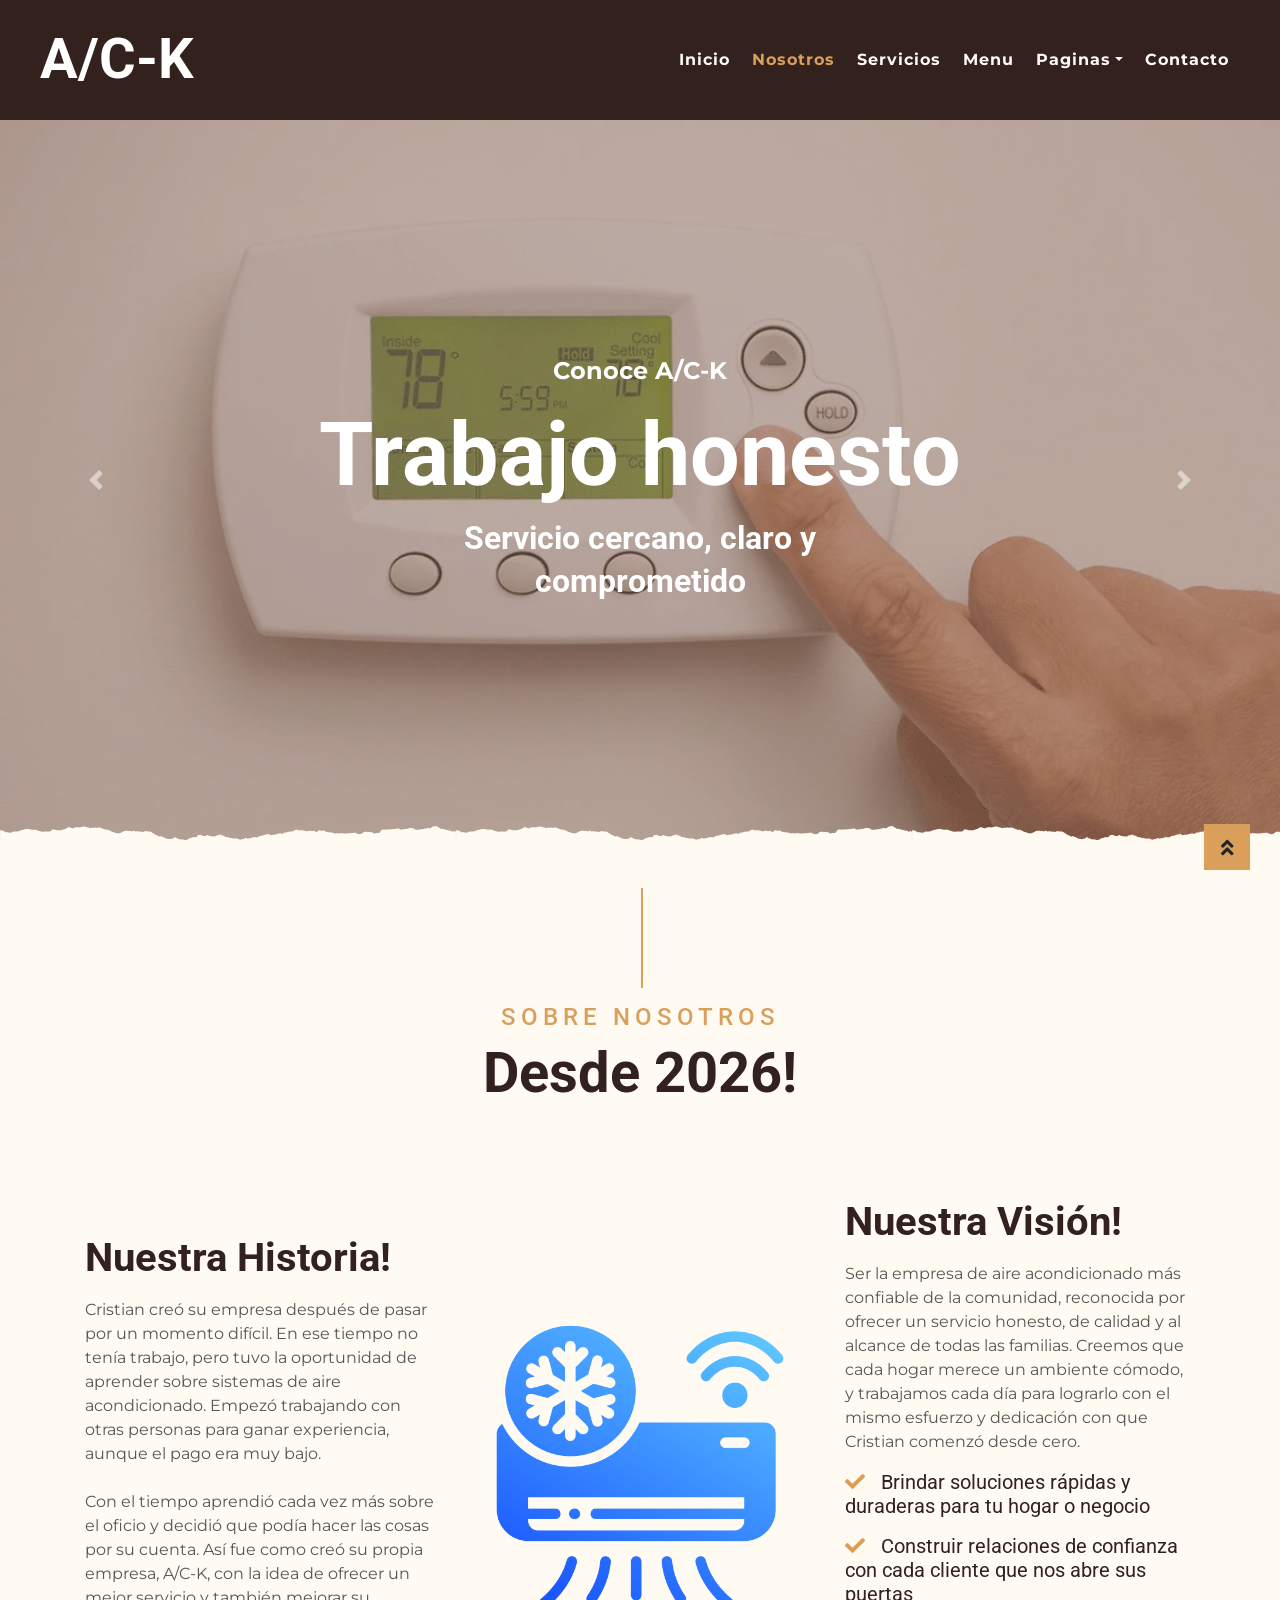
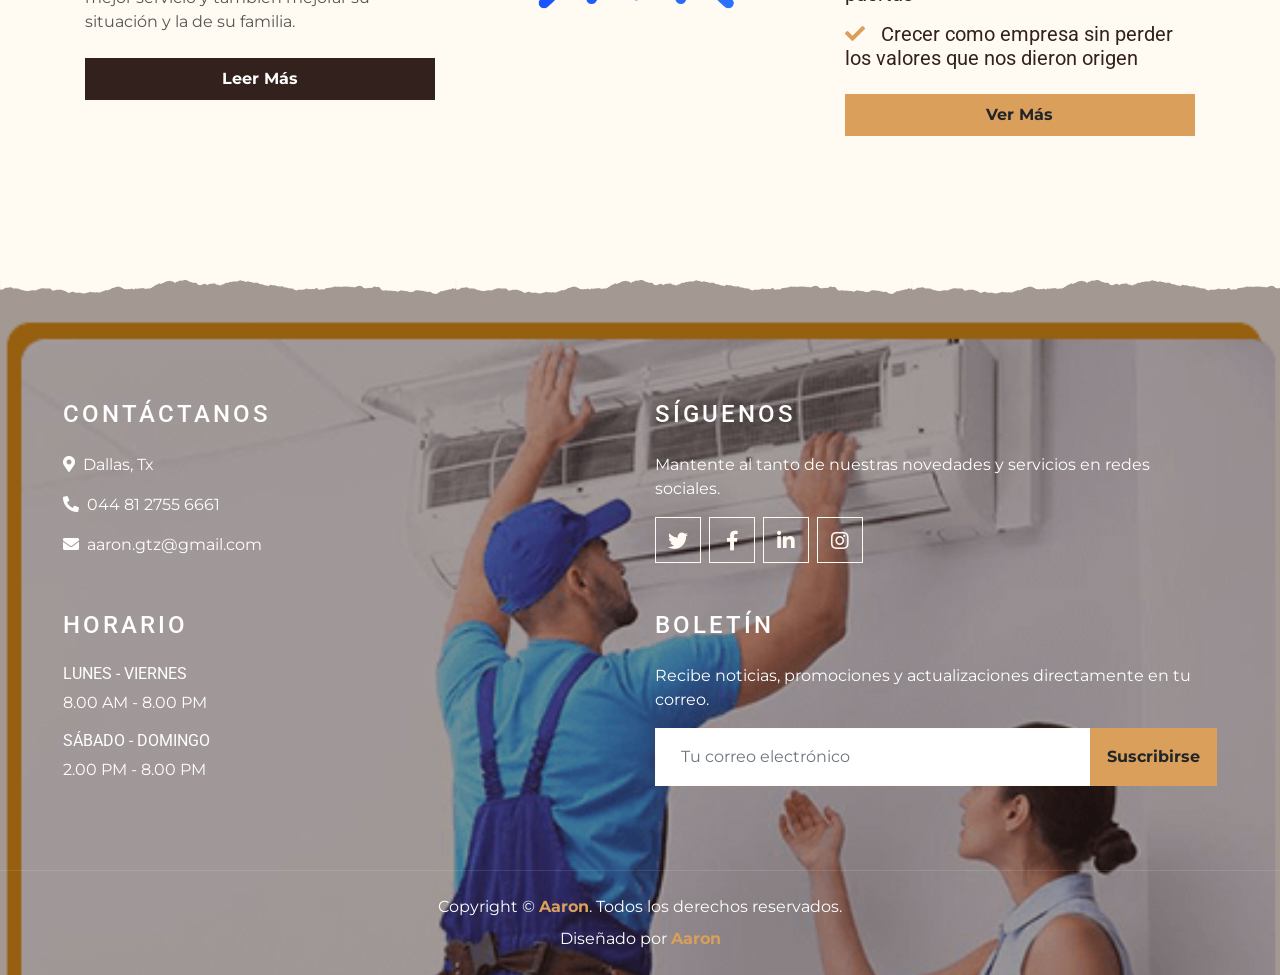
==== commit fc8eb4e1: "skills y actualizacion de headers" ====
--- a/about.html
+++ b/about.html
@@ -1,12 +1,10 @@
 <!DOCTYPE html>
-<html lang="en">
+<html lang="es">
 
 <head>
     <meta charset="utf-8">
-    <title>KOPPEE - Coffee Shop HTML Template</title>
+    <title>Aires acondicionados</title>
     <meta content="width=device-width, initial-scale=1.0" name="viewport">
-    <meta content="Free Website Template" name="keywords">
-    <meta content="Free Website Template" name="description">
 
     <!-- Favicon -->
     <link href="img/favicon.ico" rel="icon">
@@ -23,7 +21,7 @@
     <link href="lib/tempusdominus/css/tempusdominus-bootstrap-4.min.css" rel="stylesheet" />
 
     <!-- Customized Bootstrap Stylesheet -->
-    <link href="css/style.min.css" rel="stylesheet">
+    <link href="css/style.min.css"  rel="stylesheet">
     <link rel="stylesheet" href="css/style.css">
 
 </head>
@@ -43,11 +41,11 @@
                     <a href="index.html" class="nav-item nav-link">Inicio</a>
                     <a href="about.html" class="nav-item nav-link active">Nosotros</a>
                     <a href="service.html" class="nav-item nav-link">Servicios</a>
-                    <a href="menu.html" class="nav-item nav-link">Menú</a>
+                    <a href="menu.html" class="nav-item nav-link">Menu</a>
                     <div class="nav-item dropdown">
-                        <a href="#" class="nav-link dropdown-toggle" data-toggle="dropdown">Páginas</a>
+                        <a href="#" class="nav-link dropdown-toggle" data-toggle="dropdown">Paginas</a>
                         <div class="dropdown-menu text-capitalize">
-                            <a href="reservation.html" class="dropdown-item">Reservación</a>
+                            <a href="reservation.html" class="dropdown-item">Reservacion</a>
                             <a href="testimonial.html" class="dropdown-item">Testimonios</a>
                         </div>
                     </div>
@@ -59,18 +57,36 @@
     <!-- Navbar End -->
 
 
-    <!-- Page Header Start -->
-    <div class="container-fluid page-header mb-5 position-relative overlay-bottom">
-        <div class="d-flex flex-column align-items-center justify-content-center pt-0 pt-lg-5" style="min-height: 552px">
-            <h1 class="display-4 mb-3 mt-0 mt-lg-5 text-white text-uppercase">Sobre Nosotros</h1>
-            <div class="d-inline-flex mb-lg-5">
-                <p class="m-0 text-white"><a class="text-white" href="">Inicio</a></p>
-                <p class="m-0 text-white px-2">/</p>
-                <p class="m-0 text-white">Sobre Nosotros</p>
+    <!-- Carousel Start -->
+    <div class="container-fluid p-0">
+        <div id="about-carousel" class="carousel slide overlay-bottom" data-ride="carousel">
+            <div class="carousel-inner">
+                <div class="carousel-item active">
+                    <img class="w-100" src="img/Aire central.jpeg" alt="Conoce al equipo A/C-K">
+                    <div class="carousel-caption d-flex flex-column align-items-center justify-content-center">
+                        <h2 class="text-primary font-weight-medium m-0">Conoce A/C-K</h2>
+                        <h1 class="display-1 text-white m-0">Trabajo honesto</h1>
+                        <h2 class="text-white m-0">Servicio cercano, claro y comprometido</h2>
+                    </div>
+                </div>
+                <div class="carousel-item">
+                    <img class="w-100" src="img/aire-acondicionado.jpeg" alt="Historia y experiencia de A/C-K">
+                    <div class="carousel-caption d-flex flex-column align-items-center justify-content-center">
+                        <h2 class="text-primary font-weight-medium m-0">Nuestra historia</h2>
+                        <h1 class="display-1 text-white m-0">Esfuerzo que se nota</h1>
+                        <h2 class="text-white m-0">Experiencia real para cuidar tu confort</h2>
+                    </div>
+                </div>
             </div>
+            <a class="carousel-control-prev" href="#about-carousel" data-slide="prev">
+                <span class="carousel-control-prev-icon"></span>
+            </a>
+            <a class="carousel-control-next" href="#about-carousel" data-slide="next">
+                <span class="carousel-control-next-icon"></span>
+            </a>
         </div>
     </div>
-    <!-- Page Header End -->
+    <!-- Carousel End -->
 
 
     <!-- About Start -->
--- a/css/style.css
+++ b/css/style.css
@@ -9747,3 +9747,312 @@
   background-position: center center;
   background-size: 110% 110%;
 }
+
+/* Responsive layout tuning */
+.carousel-item {
+  min-height: 520px;
+}
+
+.carousel-item > img {
+  min-height: 520px;
+  object-fit: cover;
+}
+
+.carousel-caption {
+  padding: 2rem;
+}
+
+.carousel-caption h2 {
+  max-width: 26ch;
+  line-height: 1.35;
+}
+
+.carousel-caption .display-1 {
+  line-height: 1.05;
+  margin-bottom: 1rem !important;
+}
+
+.navbar-dark .navbar-brand h1 {
+  margin-bottom: 0;
+}
+
+.about-image-col[style] {
+  min-height: 320px !important;
+}
+
+.reservation .text-center[style] {
+  border-radius: 18px;
+}
+
+.footer .input-group .form-control {
+  min-height: 58px;
+}
+
+.footer .input-group .btn {
+  min-height: 58px;
+}
+
+.contact-form iframe,
+iframe {
+  max-width: 100%;
+}
+
+@media (max-width: 575.98px) {
+  .container-fluid.nav-bar,
+  .nav-bar.container-sm,
+  .nav-bar.container-md,
+  .nav-bar.container-lg,
+  .nav-bar.container-xl {
+    position: relative;
+  }
+
+  .navbar-dark .navbar-brand h1.display-4 {
+    font-size: 2rem;
+  }
+
+  .navbar-toggler {
+    margin-right: 1rem;
+  }
+
+  .navbar-nav {
+    text-align: center;
+  }
+
+  .navbar-dark .navbar-nav .nav-link {
+    padding-top: 0.75rem;
+    padding-bottom: 0.75rem;
+  }
+
+  .navbar-nav .dropdown-menu {
+    background: rgba(255, 251, 242, 0.08);
+    border: 0;
+    text-align: center;
+  }
+
+  .carousel-item,
+  .carousel-item > img {
+    min-height: 72vh;
+  }
+
+  .carousel-caption {
+    padding: 1.25rem 1rem 2.5rem;
+  }
+
+  .carousel-caption h2 {
+    font-size: 0.95rem;
+    margin-bottom: 0.75rem !important;
+    max-width: 18ch;
+  }
+
+  .carousel-caption .display-1 {
+    font-size: 2.35rem;
+    line-height: 1.05;
+  }
+
+  .section-title {
+    padding: 70px 0 25px 0;
+  }
+
+  .section-title::after {
+    height: 58px;
+  }
+
+  .about-image-col[style] {
+    min-height: 220px !important;
+  }
+
+  .about-image-col .clima {
+    width: 64%;
+    max-width: 180px;
+  }
+
+  .reservation .p-5,
+  .reservation .text-center.p-5 {
+    padding: 1.5rem !important;
+  }
+
+  .reservation .display-3 {
+    font-size: 2.25rem;
+  }
+
+  .menu-price {
+    width: 38px;
+    height: 38px;
+    right: 6px;
+    font-size: 0.85rem;
+  }
+
+  .service-icon {
+    width: 40px;
+    height: 40px;
+    margin-right: 10px;
+  }
+
+  .footer .input-group {
+    display: block;
+  }
+
+  .footer .input-group .form-control,
+  .footer .input-group .btn,
+  .footer .input-group-append {
+    width: 100%;
+    display: block;
+  }
+
+  .footer .input-group .btn {
+    margin-top: 0.75rem;
+  }
+
+  iframe {
+    height: 320px !important;
+  }
+
+  .back-to-top {
+    right: 16px;
+    bottom: 16px;
+  }
+}
+
+@media (min-width: 576px) and (max-width: 767.98px) {
+  .carousel-item,
+  .carousel-item > img {
+    min-height: 560px;
+  }
+
+  .carousel-caption {
+    padding: 1.5rem 1.5rem 3rem;
+  }
+
+  .carousel-caption h2 {
+    font-size: 1rem;
+    max-width: 20ch;
+  }
+
+  .carousel-caption .display-1 {
+    font-size: 3rem;
+  }
+
+  .section-title {
+    padding: 78px 0 28px 0;
+  }
+
+  .about-image-col[style] {
+    min-height: 260px !important;
+  }
+
+  .reservation .p-5,
+  .reservation .text-center.p-5 {
+    padding: 2rem !important;
+  }
+
+  iframe {
+    height: 360px !important;
+  }
+}
+
+@media (min-width: 768px) and (max-width: 991.98px) {
+  .carousel-item,
+  .carousel-item > img {
+    min-height: 620px;
+  }
+
+  .carousel-caption {
+    padding: 2rem 2.25rem 3.25rem;
+  }
+
+  .carousel-caption h2 {
+    font-size: 1.1rem;
+  }
+
+  .carousel-caption .display-1 {
+    font-size: 4rem;
+  }
+
+  .section-title {
+    padding: 90px 0 30px 0;
+  }
+
+  .about-image-col[style] {
+    min-height: 280px !important;
+  }
+
+  .reservation .p-5,
+  .reservation .text-center.p-5 {
+    padding: 2.25rem !important;
+  }
+
+  .footer .input-group .btn {
+    padding-left: 1.25rem;
+    padding-right: 1.25rem;
+  }
+
+  iframe {
+    height: 400px !important;
+  }
+}
+
+@media (min-width: 992px) and (max-width: 1399.98px) {
+  .container-fluid.nav-bar,
+  .nav-bar.container-sm,
+  .nav-bar.container-md,
+  .nav-bar.container-lg,
+  .nav-bar.container-xl {
+    position: relative;
+    background: #33211D;
+  }
+
+  .navbar {
+    padding-top: 1rem !important;
+    padding-bottom: 1rem !important;
+  }
+
+  .navbar-dark .navbar-nav .nav-link {
+    padding-left: 11px;
+    padding-right: 11px;
+  }
+
+  .carousel-item,
+  .carousel-item > img {
+    min-height: 720px;
+  }
+
+  .carousel-caption {
+    padding: 2.5rem 3rem 4rem;
+  }
+
+  .carousel-caption .display-1 {
+    font-size: 5.5rem;
+  }
+
+  .reservation .text-center.p-5,
+  .reservation .p-5 {
+    padding: 2.75rem !important;
+  }
+}
+
+@media (min-width: 1400px) {
+  .container,
+  .container-sm,
+  .container-md,
+  .container-lg,
+  .container-xl {
+    max-width: 1320px;
+  }
+
+  .carousel-item,
+  .carousel-item > img {
+    min-height: 820px;
+  }
+
+  .carousel-caption {
+    padding: 3rem 4rem 4.5rem;
+  }
+
+  .carousel-caption .display-1 {
+    font-size: 6.5rem;
+  }
+
+  .section-title {
+    padding-top: 130px;
+  }
+}
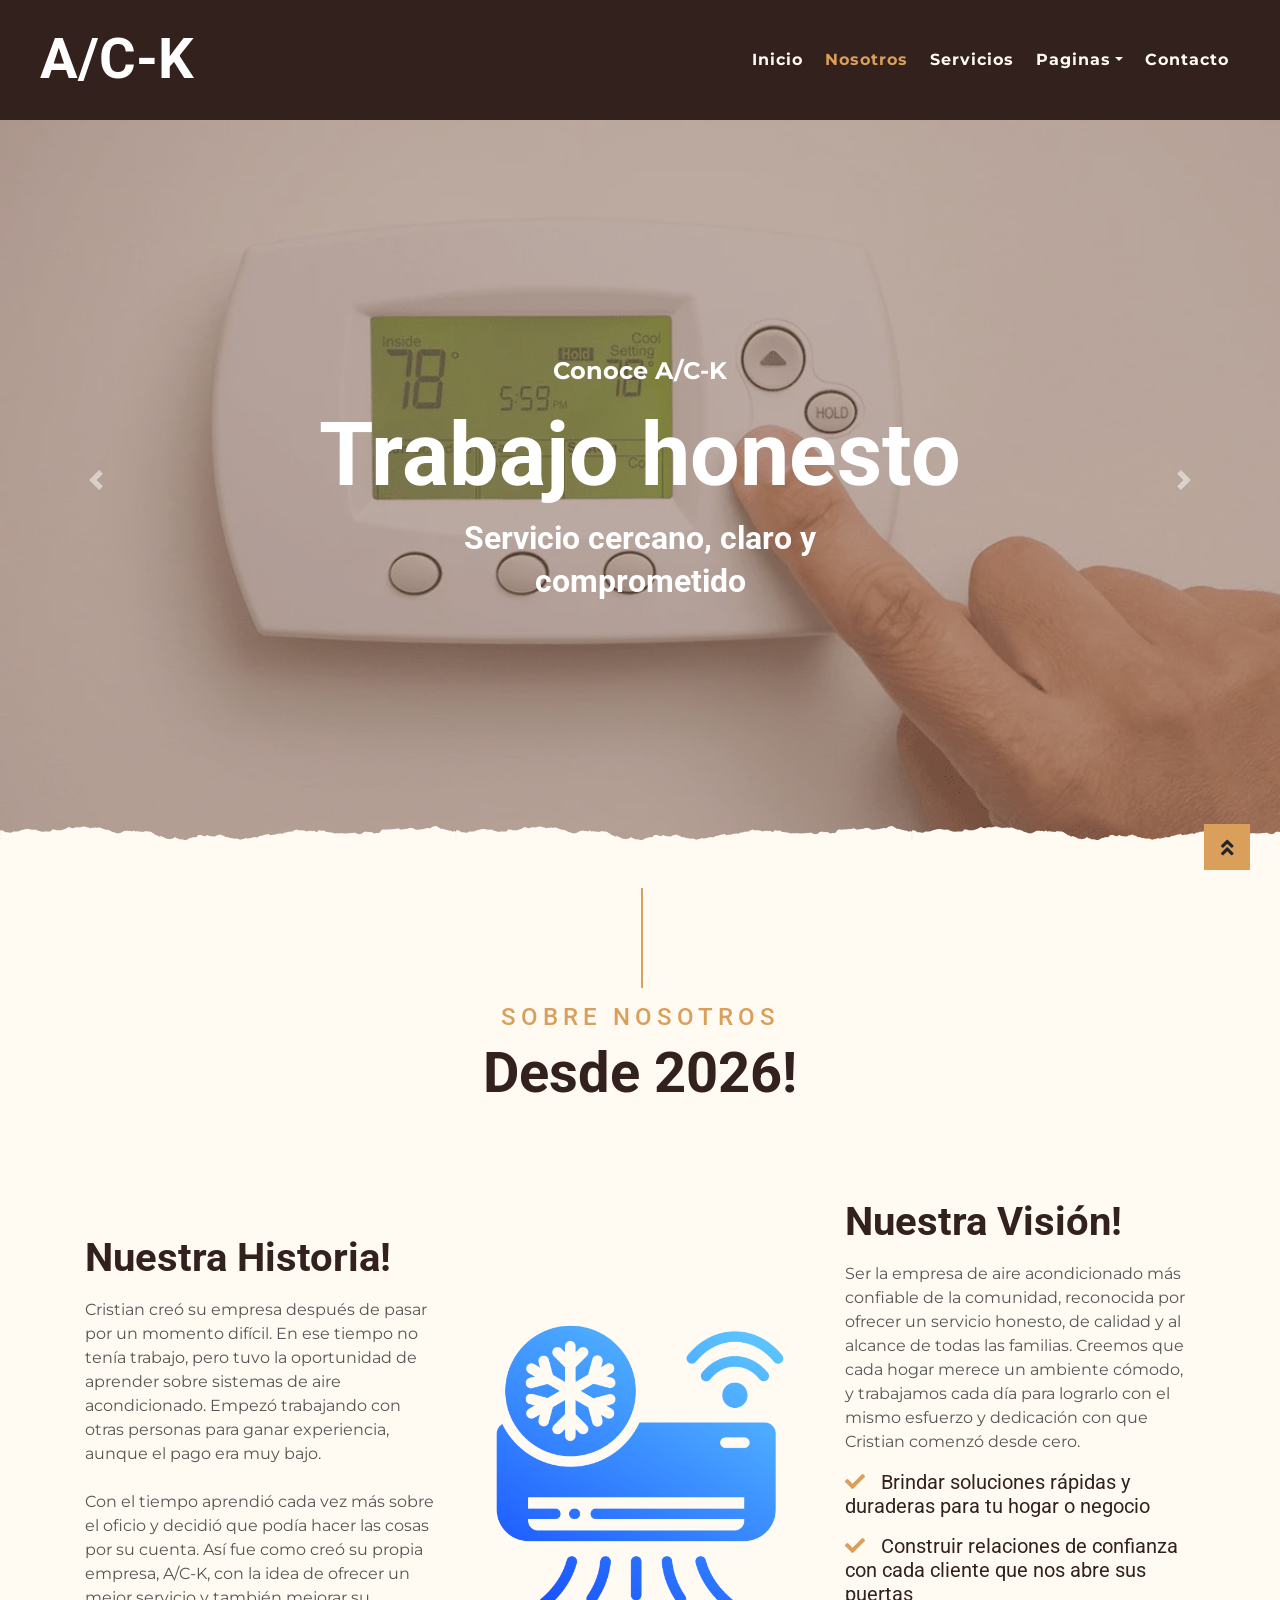
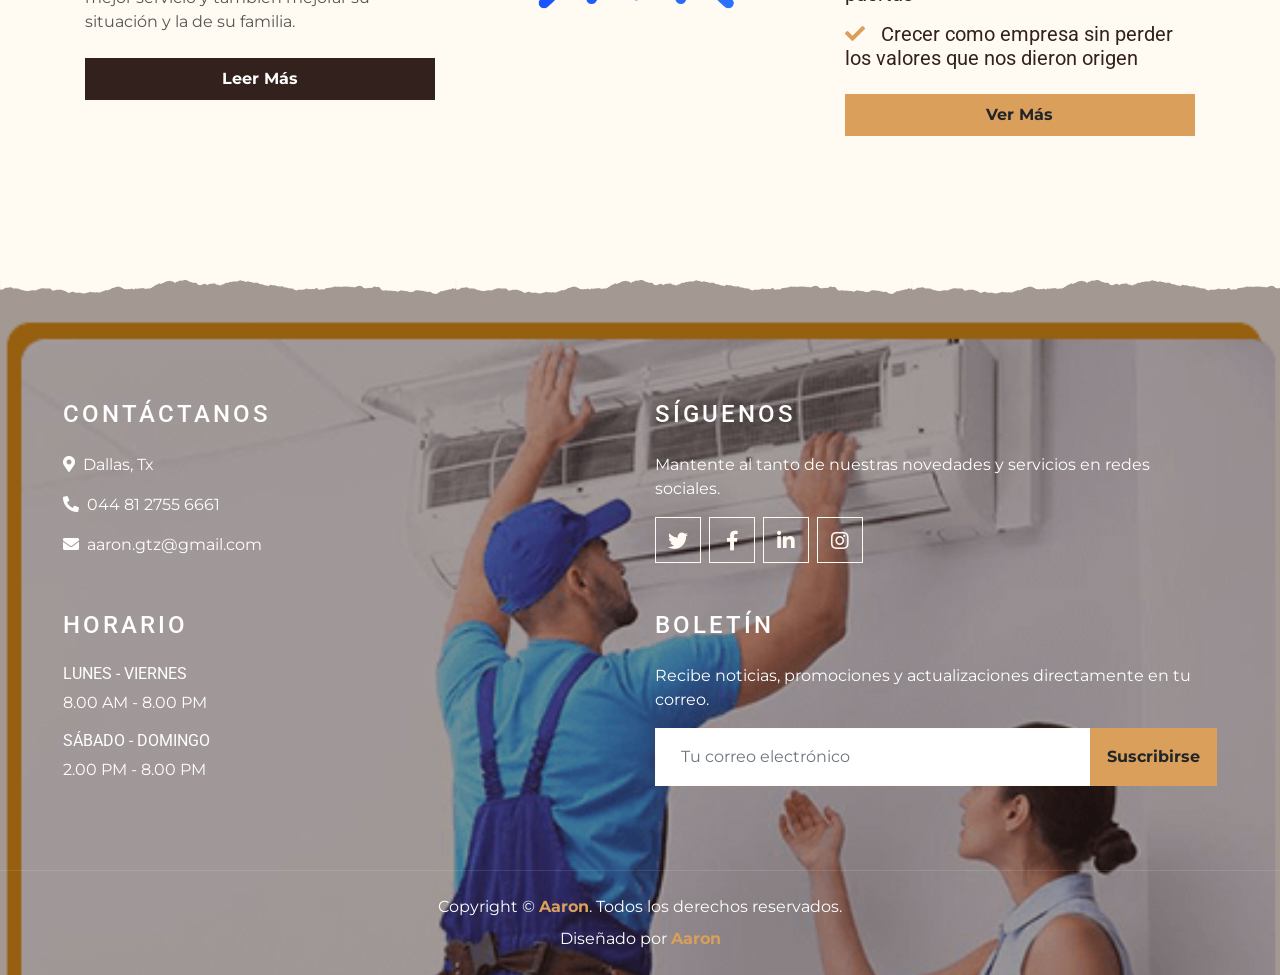
==== commit 2b6193bb: "eliminacion de menu y traducciones" ====
--- a/about.html
+++ b/about.html
@@ -41,7 +41,6 @@
                     <a href="index.html" class="nav-item nav-link">Inicio</a>
                     <a href="about.html" class="nav-item nav-link active">Nosotros</a>
                     <a href="service.html" class="nav-item nav-link">Servicios</a>
-                    <a href="menu.html" class="nav-item nav-link">Menu</a>
                     <div class="nav-item dropdown">
                         <a href="#" class="nav-link dropdown-toggle" data-toggle="dropdown">Paginas</a>
                         <div class="dropdown-menu text-capitalize">
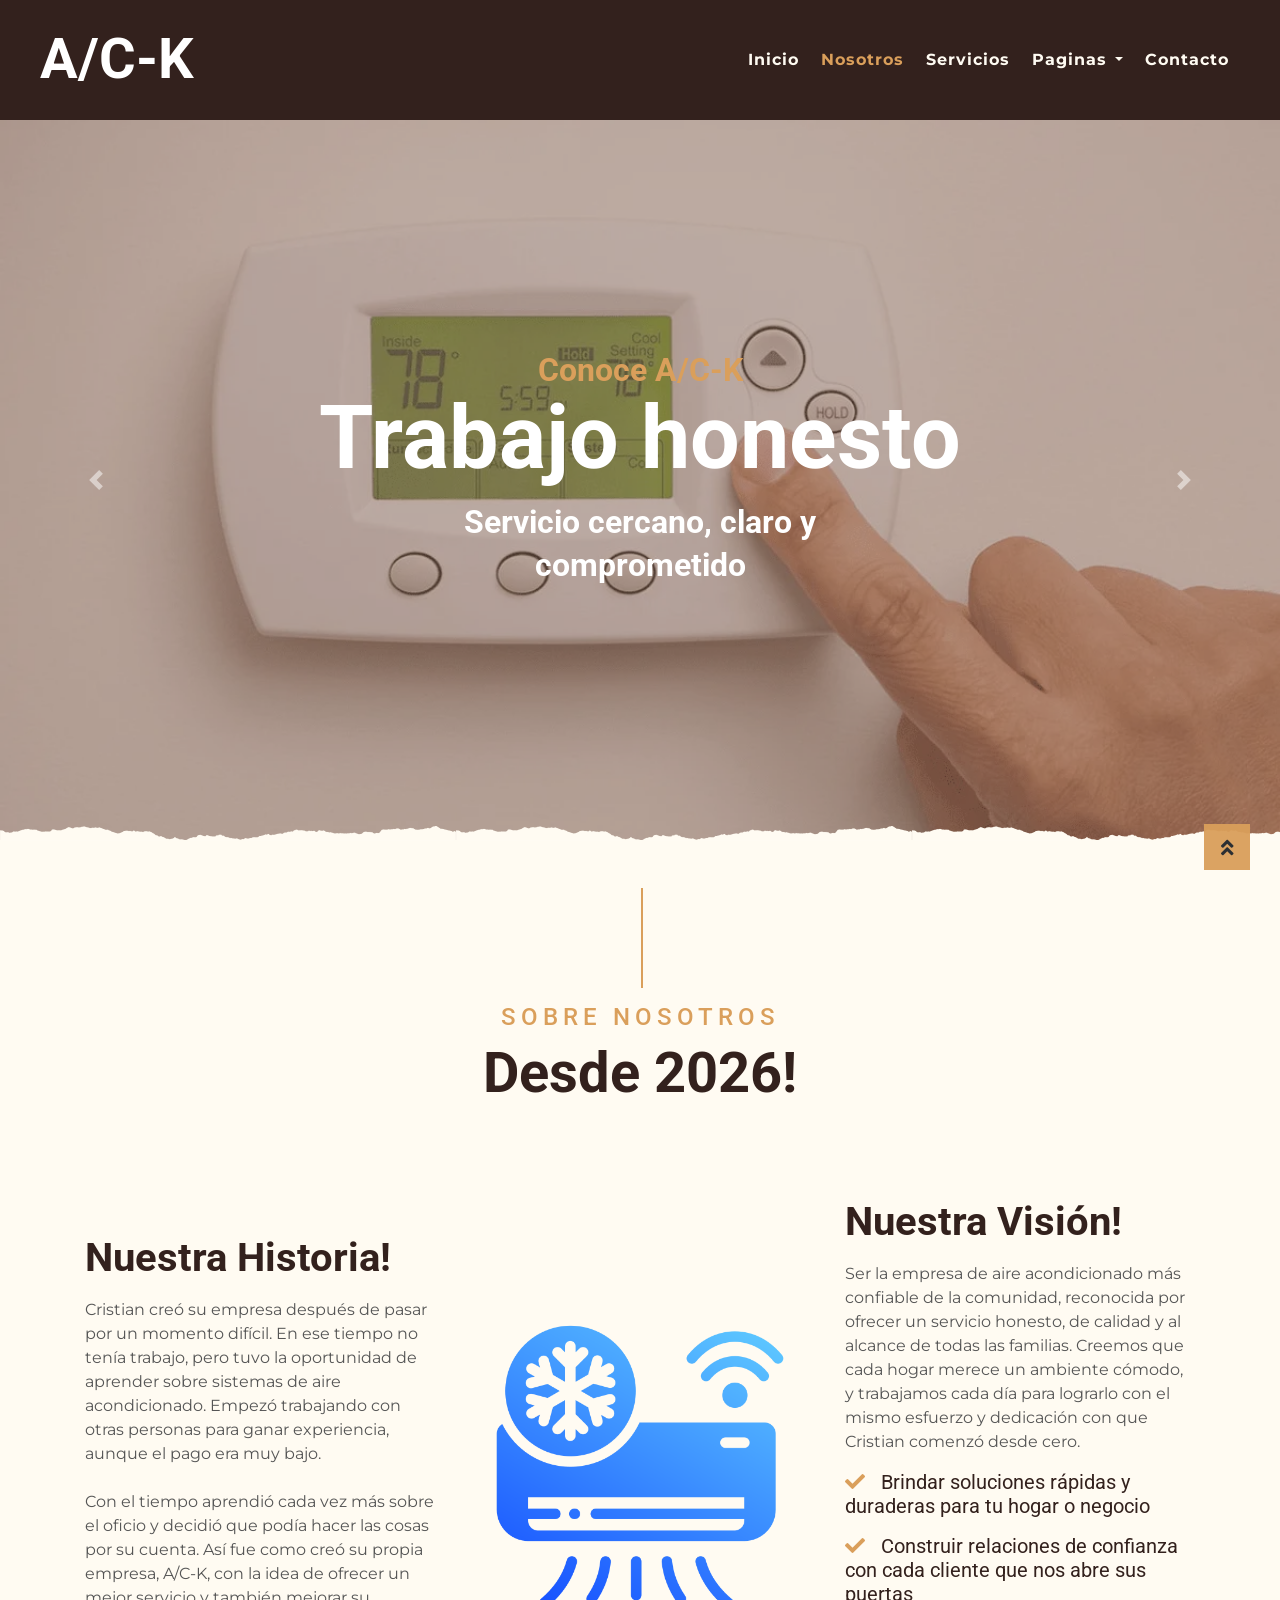
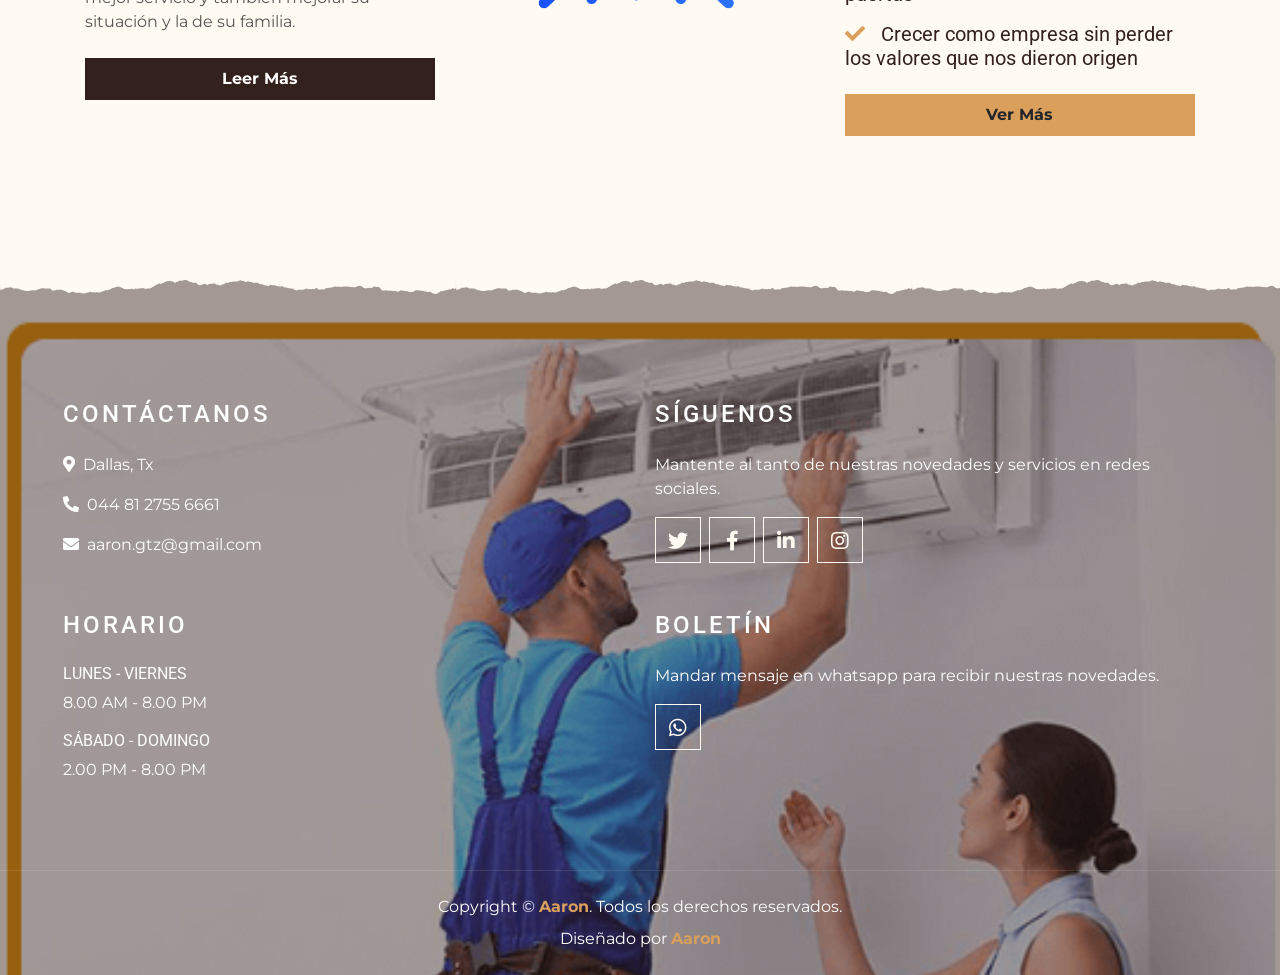
==== commit 9497395b: "cambios: reservacion" ====
--- a/about.html
+++ b/about.html
@@ -41,7 +41,7 @@
                     <a href="index.html" class="nav-item nav-link">Inicio</a>
                     <a href="about.html" class="nav-item nav-link active">Nosotros</a>
                     <a href="service.html" class="nav-item nav-link">Servicios</a>
-                    <div class="nav-item dropdown">
+                    <div class="nav-item dropdown custom-pages-dropdown">
                         <a href="#" class="nav-link dropdown-toggle" data-toggle="dropdown">Paginas</a>
                         <div class="dropdown-menu text-capitalize">
                             <a href="reservation.html" class="dropdown-item">Reservacion</a>
@@ -63,7 +63,7 @@
                 <div class="carousel-item active">
                     <img class="w-100" src="img/Aire central.jpeg" alt="Conoce al equipo A/C-K">
                     <div class="carousel-caption d-flex flex-column align-items-center justify-content-center">
-                        <h2 class="text-primary font-weight-medium m-0">Conoce A/C-K</h2>
+                        <h2 class="text-primary font-weight-mediuSm m-0">Conoce A/C-K</h2>
                         <h1 class="display-1 text-white m-0">Trabajo honesto</h1>
                         <h2 class="text-white m-0">Servicio cercano, claro y comprometido</h2>
                     </div>
@@ -151,14 +151,9 @@
             </div>
             <div class="col-lg-6 col-md-6 mb-5">
                 <h4 class="text-white text-uppercase mb-4" style="letter-spacing: 3px;">Boletín</h4>
-                <p>Recibe noticias, promociones y actualizaciones directamente en tu correo.</p>
+                <p>Mandar mensaje en whatsapp para recibir nuestras novedades.</p>
                 <div class="w-100">
-                    <div class="input-group">
-                        <input type="text" class="form-control border-light" style="padding: 25px;" placeholder="Tu correo electrónico">
-                        <div class="input-group-append">
-                            <button class="btn btn-primary font-weight-bold px-3">Suscribirse</button>
-                        </div>
-                    </div>
+                    <button id="whatsapp-subscribe" class="btn btn-lg btn-outline-light btn-lg-square" type="button"><i class="fab fa-whatsapp"></i></button>
                 </div>
             </div>
         </div>
@@ -187,6 +182,18 @@
     <!-- Contact Javascript File -->
     <script src="mail/jqBootstrapValidation.min.js"></script>
     <script src="mail/contact.js"></script>
+    <script>
+        document.getElementById('whatsapp-subscribe').addEventListener('click', function () {
+            var cleaned = ("+51925 922 034").replace(/\D/g, '');
+            if (!cleaned) {
+                alert('Por favor ingresa un número de celular válido antes de continuar.');
+                return;
+            }
+            var message = 'Hola, complété el formulario en su sitio web y me gustaría recibir información detallada sobre el servicio. Quedo atento a su respuesta. Gracias.';
+            var whatsappUrl = 'https://api.whatsapp.com/send?phone=' + encodeURIComponent(cleaned) + '&text=' + encodeURIComponent(message);
+            window.open(whatsappUrl, '_blank');
+        });
+    </script>
 
     <!-- Template Javascript -->
     <script src="js/main.js"></script>
--- a/css/style.css
+++ b/css/style.css
@@ -10056,3 +10056,131 @@
     padding-top: 130px;
   }
 }
+
+/* Footer newsletter phone field styling */
+.newsletter-phone {
+  width: 100%;
+}
+.newsletter-phone .custom-select,
+.newsletter-phone .phone-number,
+.newsletter-phone .input-group-append .btn {
+  min-height: 56px;
+  border-radius: 0;
+}
+.newsletter-phone .country-code {
+  background: rgba(255, 255, 255, 0.08);
+  border-color: rgba(255, 255, 255, 0.24);
+  color: #fff;
+  font-weight: 600;
+  min-width: 150px;
+}
+.newsletter-phone .country-code option {
+  color: #212529;
+}
+.newsletter-phone .phone-number {
+  background: rgba(255, 255, 255, 0.08);
+  border-color: rgba(255, 255, 255, 0.24);
+  color: #fff;
+  padding: 0.95rem 1rem;
+}
+.newsletter-phone .phone-number::placeholder {
+  color: rgba(255, 255, 255, 0.75);
+}
+.newsletter-phone .input-group-append .btn {
+  border: none;
+  color: #212529;
+  background: #DA9F5B;
+}
+.newsletter-phone .input-group-append .btn:hover,
+.newsletter-phone .input-group-append .btn:focus {
+  background: #c28641;
+}
+.newsletter-phone .country-code {
+  border-top-left-radius: 0.25rem;
+  border-bottom-left-radius: 0.25rem;
+  border-top-right-radius: 0;
+  border-bottom-right-radius: 0;
+}
+.newsletter-phone .phone-number {
+  border-radius: 0;
+  border-left: 0;
+}
+.newsletter-phone .input-group-append .btn {
+  border-top-right-radius: 0.25rem;
+  border-bottom-right-radius: 0.25rem;
+}
+@media (max-width: 767.98px) {
+  .newsletter-phone .country-code,
+  .newsletter-phone .phone-number,
+  .newsletter-phone .input-group-append .btn {
+    min-height: 48px;
+  }
+  .newsletter-phone .country-code {
+    min-width: 130px;
+  }
+}
+
+.custom-pages-dropdown .dropdown-menu {
+  background: rgba(10, 10, 10, 0.95);
+  border: 1px solid rgba(218, 159, 91, 0.18);
+  border-radius: 0.65rem;
+  min-width: 180px;
+  padding: 0.35rem 0;
+  box-shadow: 0 20px 45px rgba(0, 0, 0, 0.18);
+  transition: opacity 0.22s ease, transform 0.22s ease;
+}
+
+.custom-pages-dropdown .dropdown-toggle::after {
+  margin-left: 0.5rem;
+  transition: transform 0.22s ease;
+}
+
+.custom-pages-dropdown:hover .dropdown-toggle::after {
+  transform: rotate(180deg);
+}
+
+.custom-pages-dropdown .dropdown-item {
+  color: #fff;
+  padding: 0.9rem 1.4rem;
+  transition: background 0.2s ease, color 0.2s ease;
+}
+
+.custom-pages-dropdown .dropdown-item:hover,
+.custom-pages-dropdown .dropdown-item:focus {
+  background: rgba(218, 159, 91, 0.16);
+  color: #fff;
+}
+
+@media (min-width: 992px) {
+  .custom-pages-dropdown:hover > .dropdown-menu {
+    display: block;
+    opacity: 1;
+    transform: translateY(0);
+    visibility: visible;
+  }
+  .custom-pages-dropdown .dropdown-menu {
+    opacity: 0;
+    visibility: hidden;
+    transform: translateY(0.5rem);
+  }
+}
+
+@media (max-width: 991.98px) {
+  .custom-pages-dropdown .dropdown-menu {
+    position: static;
+    transform: none;
+    opacity: 1 !important;
+    visibility: visible !important;
+    background: transparent;
+    border: none;
+    box-shadow: none;
+  }
+  .custom-pages-dropdown .dropdown-item {
+    background: rgba(255, 255, 255, 0.05);
+    border-radius: 0.5rem;
+    margin: 0.2rem 0;
+  }
+  .custom-pages-dropdown .dropdown-toggle::after {
+    transform: none;
+  }
+}
